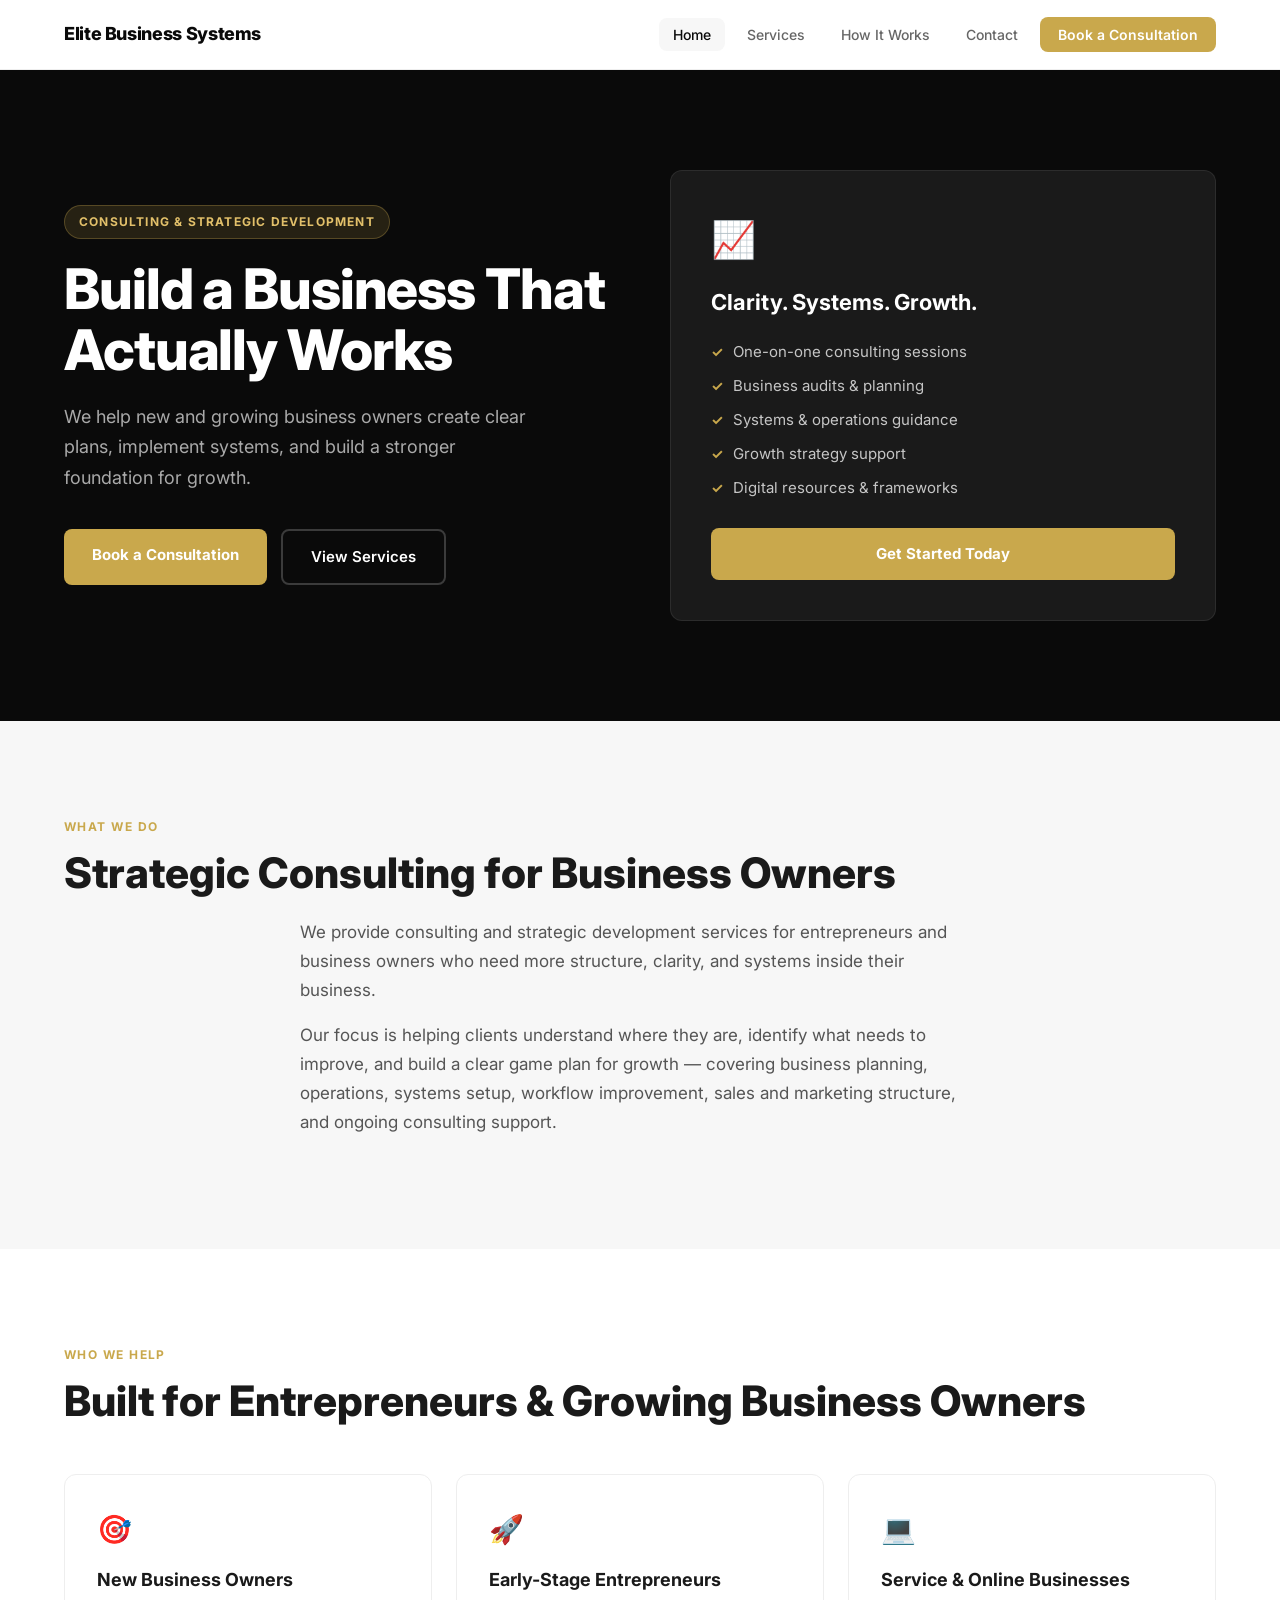
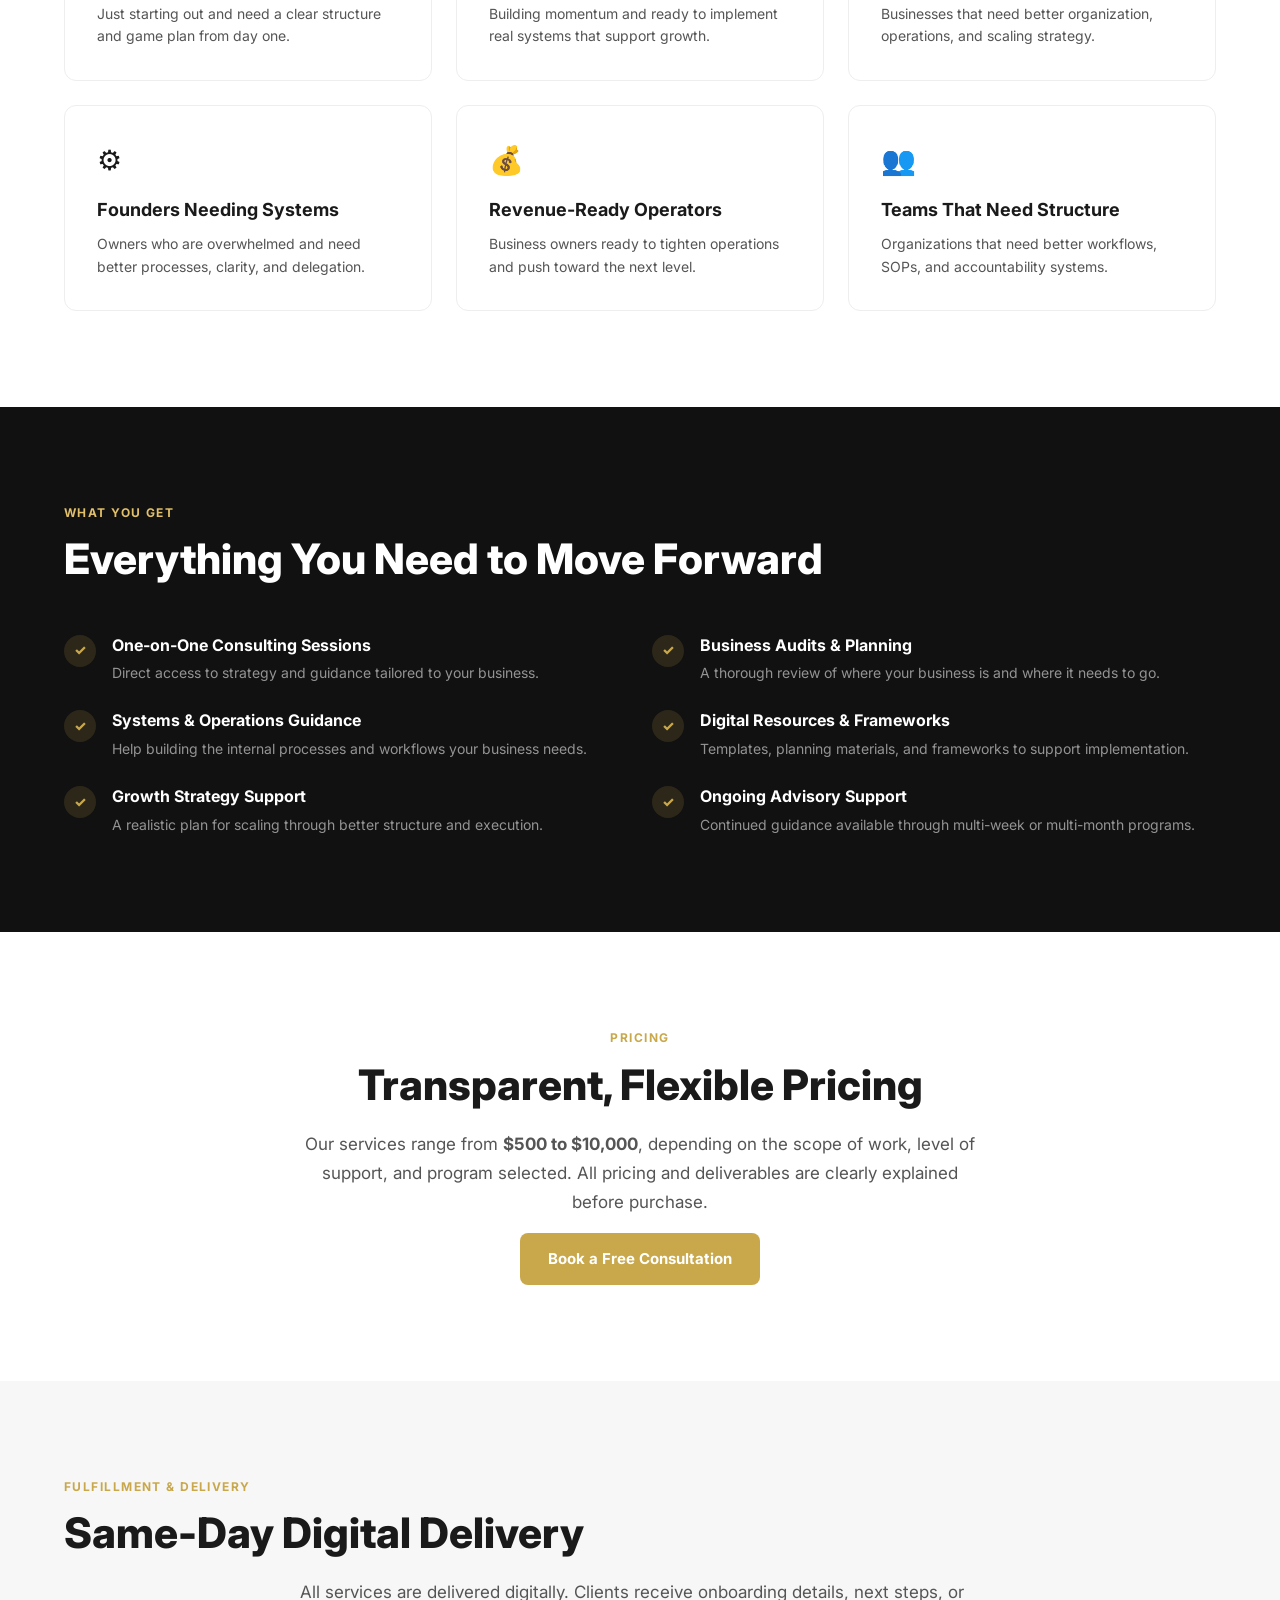
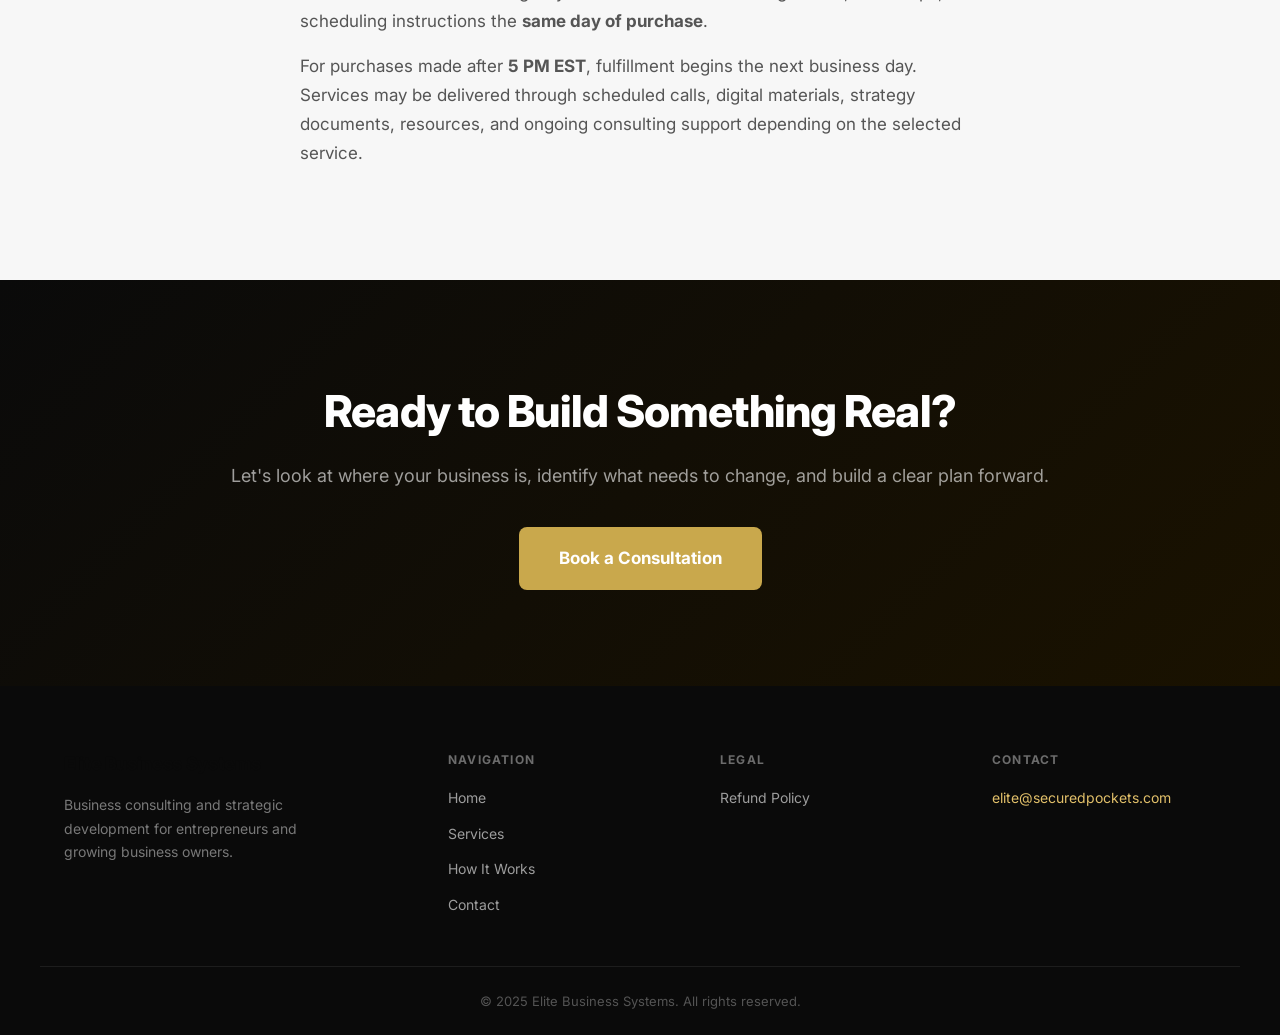
==== index.html @ be723459 "Initial commit: Elite Business Systems website" ====
<!DOCTYPE html>
<html lang="en">
<head>
  <meta charset="UTF-8" />
  <meta name="viewport" content="width=device-width, initial-scale=1.0" />
  <title>Elite Business Systems | Business Consulting & Strategic Development</title>
  <meta name="description" content="Elite Business Systems helps new and growing business owners create clear plans, implement systems, and build a stronger foundation for growth." />
  <link rel="stylesheet" href="css/style.css" />
  <link href="https://fonts.googleapis.com/css2?family=Inter:wght@300;400;500;600;700;800&display=swap" rel="stylesheet" />
</head>
<body>

  <!-- NAV -->
  <nav class="navbar">
    <div class="nav-inner container">
      <a href="index.html" class="logo">Elite Business Systems</a>
      <button class="nav-toggle" aria-label="Toggle menu">&#9776;</button>
      <ul class="nav-links">
        <li><a href="index.html" class="active">Home</a></li>
        <li><a href="services.html">Services</a></li>
        <li><a href="how-it-works.html">How It Works</a></li>
        <li><a href="contact.html">Contact</a></li>
        <li><a href="contact.html" class="btn-nav">Book a Consultation</a></li>
      </ul>
    </div>
  </nav>

  <!-- HERO -->
  <section class="hero">
    <div class="container hero-inner">
      <div class="hero-text">
        <span class="badge">Consulting &amp; Strategic Development</span>
        <h1>Build a Business That Actually Works</h1>
        <p>We help new and growing business owners create clear plans, implement systems, and build a stronger foundation for growth.</p>
        <div class="hero-actions">
          <a href="contact.html" class="btn-primary">Book a Consultation</a>
          <a href="services.html" class="btn-secondary">View Services</a>
        </div>
      </div>
      <div class="hero-card">
        <div class="card-icon">&#128200;</div>
        <h3>Clarity. Systems. Growth.</h3>
        <ul class="check-list">
          <li>One-on-one consulting sessions</li>
          <li>Business audits &amp; planning</li>
          <li>Systems &amp; operations guidance</li>
          <li>Growth strategy support</li>
          <li>Digital resources &amp; frameworks</li>
        </ul>
        <a href="contact.html" class="btn-primary btn-full">Get Started Today</a>
      </div>
    </div>
  </section>

  <!-- WHAT WE DO -->
  <section class="section bg-light">
    <div class="container">
      <div class="section-label">What We Do</div>
      <h2 class="section-title">Strategic Consulting for Business Owners</h2>
      <p class="section-sub">We provide consulting and strategic development services for entrepreneurs and business owners who need more structure, clarity, and systems inside their business.</p>
      <p class="section-sub">Our focus is helping clients understand where they are, identify what needs to improve, and build a clear game plan for growth — covering business planning, operations, systems setup, workflow improvement, sales and marketing structure, and ongoing consulting support.</p>
    </div>
  </section>

  <!-- WHO WE HELP -->
  <section class="section">
    <div class="container">
      <div class="section-label">Who We Help</div>
      <h2 class="section-title">Built for Entrepreneurs &amp; Growing Business Owners</h2>
      <div class="grid-3">
        <div class="card">
          <div class="card-icon-sm">&#127919;</div>
          <h3>New Business Owners</h3>
          <p>Just starting out and need a clear structure and game plan from day one.</p>
        </div>
        <div class="card">
          <div class="card-icon-sm">&#128640;</div>
          <h3>Early-Stage Entrepreneurs</h3>
          <p>Building momentum and ready to implement real systems that support growth.</p>
        </div>
        <div class="card">
          <div class="card-icon-sm">&#128187;</div>
          <h3>Service &amp; Online Businesses</h3>
          <p>Businesses that need better organization, operations, and scaling strategy.</p>
        </div>
        <div class="card">
          <div class="card-icon-sm">&#9881;</div>
          <h3>Founders Needing Systems</h3>
          <p>Owners who are overwhelmed and need better processes, clarity, and delegation.</p>
        </div>
        <div class="card">
          <div class="card-icon-sm">&#128176;</div>
          <h3>Revenue-Ready Operators</h3>
          <p>Business owners ready to tighten operations and push toward the next level.</p>
        </div>
        <div class="card">
          <div class="card-icon-sm">&#128101;</div>
          <h3>Teams That Need Structure</h3>
          <p>Organizations that need better workflows, SOPs, and accountability systems.</p>
        </div>
      </div>
    </div>
  </section>

  <!-- WHAT YOU GET -->
  <section class="section bg-dark">
    <div class="container">
      <div class="section-label light">What You Get</div>
      <h2 class="section-title light">Everything You Need to Move Forward</h2>
      <div class="grid-2">
        <div class="feature-item">
          <span class="feature-icon">&#10003;</span>
          <div>
            <h4>One-on-One Consulting Sessions</h4>
            <p>Direct access to strategy and guidance tailored to your business.</p>
          </div>
        </div>
        <div class="feature-item">
          <span class="feature-icon">&#10003;</span>
          <div>
            <h4>Business Audits &amp; Planning</h4>
            <p>A thorough review of where your business is and where it needs to go.</p>
          </div>
        </div>
        <div class="feature-item">
          <span class="feature-icon">&#10003;</span>
          <div>
            <h4>Systems &amp; Operations Guidance</h4>
            <p>Help building the internal processes and workflows your business needs.</p>
          </div>
        </div>
        <div class="feature-item">
          <span class="feature-icon">&#10003;</span>
          <div>
            <h4>Digital Resources &amp; Frameworks</h4>
            <p>Templates, planning materials, and frameworks to support implementation.</p>
          </div>
        </div>
        <div class="feature-item">
          <span class="feature-icon">&#10003;</span>
          <div>
            <h4>Growth Strategy Support</h4>
            <p>A realistic plan for scaling through better structure and execution.</p>
          </div>
        </div>
        <div class="feature-item">
          <span class="feature-icon">&#10003;</span>
          <div>
            <h4>Ongoing Advisory Support</h4>
            <p>Continued guidance available through multi-week or multi-month programs.</p>
          </div>
        </div>
      </div>
    </div>
  </section>

  <!-- PRICING -->
  <section class="section">
    <div class="container text-center">
      <div class="section-label">Pricing</div>
      <h2 class="section-title">Transparent, Flexible Pricing</h2>
      <p class="section-sub">Our services range from <strong>$500 to $10,000</strong>, depending on the scope of work, level of support, and program selected. All pricing and deliverables are clearly explained before purchase.</p>
      <a href="contact.html" class="btn-primary">Book a Free Consultation</a>
    </div>
  </section>

  <!-- FULFILLMENT -->
  <section class="section bg-light">
    <div class="container">
      <div class="section-label">Fulfillment &amp; Delivery</div>
      <h2 class="section-title">Same-Day Digital Delivery</h2>
      <p class="section-sub">All services are delivered digitally. Clients receive onboarding details, next steps, or scheduling instructions the <strong>same day of purchase</strong>.</p>
      <p class="section-sub">For purchases made after <strong>5 PM EST</strong>, fulfillment begins the next business day. Services may be delivered through scheduled calls, digital materials, strategy documents, resources, and ongoing consulting support depending on the selected service.</p>
    </div>
  </section>

  <!-- CTA -->
  <section class="section cta-section">
    <div class="container text-center">
      <h2 class="cta-title">Ready to Build Something Real?</h2>
      <p>Let's look at where your business is, identify what needs to change, and build a clear plan forward.</p>
      <a href="contact.html" class="btn-primary btn-large">Book a Consultation</a>
    </div>
  </section>

  <!-- FOOTER -->
  <footer class="footer">
    <div class="container footer-inner">
      <div class="footer-brand">
        <span class="logo">Elite Business Systems</span>
        <p>Business consulting and strategic development for entrepreneurs and growing business owners.</p>
      </div>
      <div class="footer-links">
        <h4>Navigation</h4>
        <ul>
          <li><a href="index.html">Home</a></li>
          <li><a href="services.html">Services</a></li>
          <li><a href="how-it-works.html">How It Works</a></li>
          <li><a href="contact.html">Contact</a></li>
        </ul>
      </div>
      <div class="footer-links">
        <h4>Legal</h4>
        <ul>
          <li><a href="refund-policy.html">Refund Policy</a></li>
        </ul>
      </div>
      <div class="footer-contact">
        <h4>Contact</h4>
        <a href="mailto:elite@securedpockets.com">elite@securedpockets.com</a>
      </div>
    </div>
    <div class="footer-bottom">
      <p>&copy; 2025 Elite Business Systems. All rights reserved.</p>
    </div>
  </footer>

  <script src="js/main.js"></script>
</body>
</html>
---- css/style.css ----
/* ===========================
   ELITE BUSINESS SYSTEMS
   Main Stylesheet
   =========================== */

:root {
  --black: #0a0a0a;
  --dark: #111111;
  --dark-card: #1a1a1a;
  --gold: #c9a84c;
  --gold-light: #e2c06a;
  --gold-dark: #a8883a;
  --white: #ffffff;
  --gray-100: #f7f7f7;
  --gray-200: #eeeeee;
  --gray-400: #999999;
  --gray-600: #666666;
  --text: #1a1a1a;
  --text-light: #555555;
  --font: 'Inter', -apple-system, BlinkMacSystemFont, sans-serif;
  --radius: 12px;
  --radius-sm: 8px;
  --shadow: 0 4px 20px rgba(0,0,0,0.08);
  --shadow-md: 0 8px 40px rgba(0,0,0,0.12);
  --transition: 0.2s ease;
}

*, *::before, *::after { box-sizing: border-box; margin: 0; padding: 0; }

html { scroll-behavior: smooth; }

body {
  font-family: var(--font);
  color: var(--text);
  background: var(--white);
  line-height: 1.6;
  -webkit-font-smoothing: antialiased;
}

a { color: inherit; text-decoration: none; }
img { max-width: 100%; display: block; }
ul { list-style: none; }

/* ===========================
   LAYOUT
   =========================== */

.container {
  max-width: 1200px;
  margin: 0 auto;
  padding: 0 24px;
}

.section {
  padding: 96px 0;
}

.bg-light { background: var(--gray-100); }
.bg-dark { background: var(--dark); color: var(--white); }
.text-center { text-align: center; }

/* ===========================
   TYPOGRAPHY
   =========================== */

.section-label {
  font-size: 12px;
  font-weight: 700;
  letter-spacing: 0.12em;
  text-transform: uppercase;
  color: var(--gold);
  margin-bottom: 12px;
  display: block;
}

.section-label.light { color: var(--gold-light); }

.section-title {
  font-size: clamp(28px, 4vw, 42px);
  font-weight: 800;
  line-height: 1.2;
  margin-bottom: 20px;
  color: var(--text);
}

.section-title.light { color: var(--white); }

.section-sub {
  font-size: 17px;
  color: var(--text-light);
  max-width: 680px;
  margin: 0 auto 16px;
  line-height: 1.7;
}

/* ===========================
   NAVBAR
   =========================== */

.navbar {
  position: sticky;
  top: 0;
  z-index: 100;
  background: rgba(255,255,255,0.96);
  backdrop-filter: blur(12px);
  border-bottom: 1px solid var(--gray-200);
  height: 70px;
  display: flex;
  align-items: center;
}

.nav-inner {
  display: flex;
  align-items: center;
  justify-content: space-between;
  width: 100%;
}

.logo {
  font-size: 18px;
  font-weight: 800;
  color: var(--black);
  letter-spacing: -0.02em;
  white-space: nowrap;
}

.logo span { color: var(--gold); }

.nav-links {
  display: flex;
  align-items: center;
  gap: 8px;
}

.nav-links li a {
  font-size: 14px;
  font-weight: 500;
  color: var(--gray-600);
  padding: 8px 14px;
  border-radius: var(--radius-sm);
  transition: color var(--transition), background var(--transition);
}

.nav-links li a:hover,
.nav-links li a.active {
  color: var(--black);
  background: var(--gray-100);
}

.btn-nav {
  background: var(--gold) !important;
  color: var(--white) !important;
  font-weight: 600 !important;
  padding: 9px 18px !important;
  border-radius: var(--radius-sm) !important;
  transition: background var(--transition) !important;
}

.btn-nav:hover { background: var(--gold-dark) !important; }

.nav-toggle {
  display: none;
  background: none;
  border: none;
  font-size: 22px;
  cursor: pointer;
  color: var(--black);
  padding: 4px;
}

/* ===========================
   BUTTONS
   =========================== */

.btn-primary {
  display: inline-block;
  background: var(--gold);
  color: var(--white);
  font-weight: 700;
  font-size: 15px;
  padding: 14px 28px;
  border-radius: var(--radius-sm);
  transition: background var(--transition), transform var(--transition);
  border: none;
  cursor: pointer;
}

.btn-primary:hover {
  background: var(--gold-dark);
  transform: translateY(-1px);
}

.btn-secondary {
  display: inline-block;
  background: transparent;
  color: var(--text);
  font-weight: 600;
  font-size: 15px;
  padding: 14px 28px;
  border-radius: var(--radius-sm);
  border: 2px solid var(--gray-200);
  transition: border-color var(--transition), background var(--transition);
}

.btn-secondary:hover {
  border-color: var(--text);
  background: var(--gray-100);
}

.btn-full { width: 100%; text-align: center; }
.btn-large { padding: 18px 40px; font-size: 17px; }

/* ===========================
   HERO
   =========================== */

.hero {
  background: var(--black);
  padding: 100px 0;
  overflow: hidden;
}

.hero-inner {
  display: grid;
  grid-template-columns: 1fr 1fr;
  gap: 60px;
  align-items: center;
}

.badge {
  display: inline-block;
  background: rgba(201,168,76,0.15);
  color: var(--gold-light);
  font-size: 12px;
  font-weight: 700;
  letter-spacing: 0.1em;
  text-transform: uppercase;
  padding: 6px 14px;
  border-radius: 100px;
  margin-bottom: 20px;
  border: 1px solid rgba(201,168,76,0.3);
}

.hero-text h1 {
  font-size: clamp(32px, 5vw, 56px);
  font-weight: 800;
  color: var(--white);
  line-height: 1.1;
  letter-spacing: -0.02em;
  margin-bottom: 20px;
}

.hero-text p {
  font-size: 18px;
  color: rgba(255,255,255,0.65);
  line-height: 1.7;
  margin-bottom: 36px;
  max-width: 480px;
}

.hero-actions {
  display: flex;
  gap: 14px;
  flex-wrap: wrap;
}

.hero-actions .btn-secondary {
  color: var(--white);
  border-color: rgba(255,255,255,0.2);
}

.hero-actions .btn-secondary:hover {
  border-color: var(--white);
  background: rgba(255,255,255,0.05);
}

.hero-card {
  background: var(--dark-card);
  border: 1px solid rgba(255,255,255,0.08);
  border-radius: var(--radius);
  padding: 40px;
}

.hero-card .card-icon {
  font-size: 36px;
  margin-bottom: 16px;
}

.hero-card h3 {
  font-size: 22px;
  font-weight: 700;
  color: var(--white);
  margin-bottom: 20px;
}

/* ===========================
   CHECK LIST
   =========================== */

.check-list {
  display: flex;
  flex-direction: column;
  gap: 10px;
  margin-bottom: 28px;
}

.check-list li {
  display: flex;
  align-items: center;
  gap: 10px;
  font-size: 15px;
  color: rgba(255,255,255,0.75);
}

.check-list li::before {
  content: '✓';
  color: var(--gold);
  font-weight: 700;
  font-size: 14px;
  flex-shrink: 0;
}

/* Light background check list */
.section:not(.bg-dark) .check-list li {
  color: var(--text-light);
}

/* ===========================
   GRID
   =========================== */

.grid-2 {
  display: grid;
  grid-template-columns: repeat(2, 1fr);
  gap: 24px;
  margin-top: 48px;
}

.grid-3 {
  display: grid;
  grid-template-columns: repeat(3, 1fr);
  gap: 24px;
  margin-top: 48px;
}

/* ===========================
   CARDS
   =========================== */

.card {
  background: var(--white);
  border: 1px solid var(--gray-200);
  border-radius: var(--radius);
  padding: 32px;
  transition: box-shadow var(--transition), transform var(--transition);
}

.card:hover {
  box-shadow: var(--shadow-md);
  transform: translateY(-2px);
}

.card-icon-sm {
  font-size: 28px;
  margin-bottom: 14px;
}

.card h3 {
  font-size: 18px;
  font-weight: 700;
  margin-bottom: 8px;
  color: var(--text);
}

.card p {
  font-size: 14px;
  color: var(--text-light);
  line-height: 1.6;
}

/* ===========================
   FEATURES (dark bg)
   =========================== */

.feature-item {
  display: flex;
  gap: 16px;
  align-items: flex-start;
}

.feature-icon {
  width: 32px;
  height: 32px;
  background: rgba(201,168,76,0.15);
  color: var(--gold);
  border-radius: 50%;
  display: flex;
  align-items: center;
  justify-content: center;
  font-weight: 800;
  font-size: 14px;
  flex-shrink: 0;
  margin-top: 2px;
}

.feature-item h4 {
  font-size: 16px;
  font-weight: 700;
  color: var(--white);
  margin-bottom: 4px;
}

.feature-item p {
  font-size: 14px;
  color: rgba(255,255,255,0.55);
}

/* ===========================
   CTA SECTION
   =========================== */

.cta-section {
  background: linear-gradient(135deg, var(--black) 0%, #1a1200 100%);
  color: var(--white);
}

.cta-title {
  font-size: clamp(28px, 4vw, 44px);
  font-weight: 800;
  color: var(--white);
  margin-bottom: 16px;
  letter-spacing: -0.02em;
}

.cta-section p {
  font-size: 18px;
  color: rgba(255,255,255,0.6);
  margin-bottom: 36px;
}

/* ===========================
   PAGE HEADER
   =========================== */

.page-header {
  background: var(--black);
  padding: 80px 0 72px;
  text-align: center;
}

.page-header h1 {
  font-size: clamp(32px, 5vw, 54px);
  font-weight: 800;
  color: var(--white);
  line-height: 1.15;
  letter-spacing: -0.02em;
  margin-bottom: 16px;
}

.page-header p {
  font-size: 18px;
  color: rgba(255,255,255,0.6);
  max-width: 580px;
  margin: 0 auto;
}

/* ===========================
   SERVICES PAGE
   =========================== */

.services-list {
  display: flex;
  flex-direction: column;
  gap: 80px;
}

.service-block {
  display: grid;
  grid-template-columns: auto 1fr;
  gap: 48px;
  align-items: start;
}

.service-block.reverse {
  grid-template-columns: 1fr auto;
}

.service-block.reverse .service-icon {
  order: 2;
}

.service-icon {
  font-size: 56px;
  line-height: 1;
  background: var(--gray-100);
  width: 100px;
  height: 100px;
  display: flex;
  align-items: center;
  justify-content: center;
  border-radius: var(--radius);
  flex-shrink: 0;
}

.service-content h2 {
  font-size: 26px;
  font-weight: 800;
  color: var(--text);
  margin-bottom: 14px;
}

.service-content p {
  font-size: 16px;
  color: var(--text-light);
  line-height: 1.75;
  margin-bottom: 20px;
}

.service-content .check-list li {
  color: var(--text-light);
}

.service-content .check-list li::before {
  color: var(--gold);
}

/* ===========================
   HOW IT WORKS PAGE
   =========================== */

.steps-list {
  display: flex;
  flex-direction: column;
  gap: 0;
  position: relative;
  max-width: 800px;
  margin: 0 auto;
}

.step {
  display: grid;
  grid-template-columns: 80px 1fr;
  gap: 32px;
  padding: 48px 0;
  border-bottom: 1px solid var(--gray-200);
  align-items: start;
}

.step:last-child { border-bottom: none; }

.step-number {
  font-size: 48px;
  font-weight: 900;
  color: var(--gold);
  line-height: 1;
  letter-spacing: -0.03em;
  opacity: 0.7;
}

.step-content h2 {
  font-size: 22px;
  font-weight: 800;
  color: var(--text);
  margin-bottom: 10px;
}

.step-content p {
  font-size: 16px;
  color: var(--text-light);
  line-height: 1.75;
  margin-bottom: 16px;
}

.info-block {
  background: var(--white);
  border: 1px solid var(--gray-200);
  border-radius: var(--radius);
  padding: 28px;
}

.info-block h4 {
  font-size: 16px;
  font-weight: 700;
  color: var(--text);
  margin-bottom: 8px;
}

.info-block p {
  font-size: 14px;
  color: var(--text-light);
  line-height: 1.65;
}

.info-block a {
  color: var(--gold-dark);
  font-weight: 500;
}

/* ===========================
   REFUND POLICY PAGE
   =========================== */

.policy-container {
  max-width: 780px;
  margin: 0 auto;
}

.policy-block {
  margin-bottom: 48px;
  padding-bottom: 48px;
  border-bottom: 1px solid var(--gray-200);
}

.policy-block:last-child {
  border-bottom: none;
}

.policy-block h2 {
  font-size: 24px;
  font-weight: 800;
  color: var(--text);
  margin-bottom: 16px;
}

.policy-block h3 {
  font-size: 18px;
  font-weight: 700;
  color: var(--text);
  margin: 24px 0 10px;
}

.policy-block p {
  font-size: 16px;
  color: var(--text-light);
  line-height: 1.75;
  margin-bottom: 14px;
}

.policy-block ul {
  list-style: disc;
  padding-left: 24px;
  margin-bottom: 14px;
}

.policy-block ul li {
  font-size: 15px;
  color: var(--text-light);
  line-height: 1.7;
  margin-bottom: 6px;
}

.policy-block a {
  color: var(--gold-dark);
  font-weight: 500;
  text-decoration: underline;
}

/* ===========================
   CONTACT PAGE
   =========================== */

.contact-layout {
  display: grid;
  grid-template-columns: 1fr 380px;
  gap: 60px;
  align-items: start;
}

.contact-form-wrap h2 {
  font-size: 28px;
  font-weight: 800;
  color: var(--text);
  margin-bottom: 8px;
}

.contact-form-wrap > p {
  font-size: 16px;
  color: var(--text-light);
  margin-bottom: 36px;
}

.contact-form {
  display: flex;
  flex-direction: column;
  gap: 20px;
}

.form-group {
  display: flex;
  flex-direction: column;
  gap: 6px;
}

.form-group label {
  font-size: 13px;
  font-weight: 600;
  color: var(--text);
  letter-spacing: 0.02em;
}

.form-group input,
.form-group select,
.form-group textarea {
  font-family: var(--font);
  font-size: 15px;
  color: var(--text);
  background: var(--white);
  border: 1.5px solid var(--gray-200);
  border-radius: var(--radius-sm);
  padding: 12px 16px;
  outline: none;
  transition: border-color var(--transition);
  width: 100%;
  appearance: none;
}

.form-group input:focus,
.form-group select:focus,
.form-group textarea:focus {
  border-color: var(--gold);
}

.form-group textarea { resize: vertical; min-height: 120px; }

.form-note {
  font-size: 12px;
  color: var(--gray-400);
  text-align: center;
}

.contact-info {
  display: flex;
  flex-direction: column;
  gap: 20px;
}

.contact-card {
  background: var(--gray-100);
  border-radius: var(--radius);
  padding: 28px;
}

.contact-card h3 {
  font-size: 16px;
  font-weight: 700;
  color: var(--text);
  margin-bottom: 10px;
}

.contact-card p {
  font-size: 14px;
  color: var(--text-light);
  margin-bottom: 10px;
  line-height: 1.6;
}

.contact-email {
  font-size: 15px;
  font-weight: 600;
  color: var(--gold-dark);
  word-break: break-all;
}

.contact-note {
  font-size: 12px;
  color: var(--gray-400);
  margin-top: 4px !important;
}

.hours-list {
  display: flex;
  flex-direction: column;
  gap: 8px;
}

.hours-list li {
  display: flex;
  justify-content: space-between;
  font-size: 14px;
  color: var(--text-light);
}

.contact-card a {
  color: var(--gold-dark);
  font-weight: 500;
}

/* ===========================
   FOOTER
   =========================== */

.footer {
  background: var(--black);
  color: var(--white);
  padding-top: 64px;
}

.footer-inner {
  display: grid;
  grid-template-columns: 1.5fr 1fr 1fr 1fr;
  gap: 48px;
  padding-bottom: 48px;
  border-bottom: 1px solid rgba(255,255,255,0.08);
}

.footer-brand .logo {
  font-size: 18px;
  font-weight: 800;
  display: block;
  margin-bottom: 14px;
}

.footer-brand p {
  font-size: 14px;
  color: rgba(255,255,255,0.45);
  line-height: 1.7;
  max-width: 260px;
}

.footer-links h4,
.footer-contact h4 {
  font-size: 12px;
  font-weight: 700;
  letter-spacing: 0.1em;
  text-transform: uppercase;
  color: rgba(255,255,255,0.4);
  margin-bottom: 16px;
}

.footer-links ul {
  display: flex;
  flex-direction: column;
  gap: 10px;
}

.footer-links a {
  font-size: 14px;
  color: rgba(255,255,255,0.6);
  transition: color var(--transition);
}

.footer-links a:hover { color: var(--white); }

.footer-contact a {
  font-size: 14px;
  color: var(--gold-light);
  transition: color var(--transition);
  word-break: break-all;
}

.footer-contact a:hover { color: var(--white); }

.footer-bottom {
  padding: 24px 0;
  text-align: center;
}

.footer-bottom p {
  font-size: 13px;
  color: rgba(255,255,255,0.3);
}

/* ===========================
   RESPONSIVE
   =========================== */

@media (max-width: 1024px) {
  .hero-inner { grid-template-columns: 1fr; gap: 48px; }
  .hero-card { max-width: 500px; }
  .footer-inner { grid-template-columns: 1fr 1fr; gap: 32px; }
  .contact-layout { grid-template-columns: 1fr; }
  .contact-info { grid-template-columns: repeat(3, 1fr); display: grid; }
}

@media (max-width: 768px) {
  .section { padding: 64px 0; }

  .nav-toggle { display: block; }

  .nav-links {
    display: none;
    position: absolute;
    top: 70px;
    left: 0;
    right: 0;
    background: var(--white);
    flex-direction: column;
    padding: 16px 24px 24px;
    border-bottom: 1px solid var(--gray-200);
    gap: 4px;
    box-shadow: 0 8px 30px rgba(0,0,0,0.08);
  }

  .nav-links.open { display: flex; }
  .nav-links li a { display: block; width: 100%; }

  .grid-2 { grid-template-columns: 1fr; }
  .grid-3 { grid-template-columns: 1fr; }

  .service-block,
  .service-block.reverse {
    grid-template-columns: 1fr;
  }

  .service-block.reverse .service-icon { order: 0; }

  .service-icon { width: 72px; height: 72px; font-size: 36px; }

  .footer-inner { grid-template-columns: 1fr 1fr; }
  .footer-brand { grid-column: 1 / -1; }

  .contact-info { display: flex; flex-direction: column; }

  .step { grid-template-columns: 60px 1fr; gap: 20px; }
  .step-number { font-size: 36px; }
}

@media (max-width: 480px) {
  .hero { padding: 64px 0; }
  .hero-actions { flex-direction: column; }
  .hero-actions a { text-align: center; }
  .footer-inner { grid-template-columns: 1fr; }
}
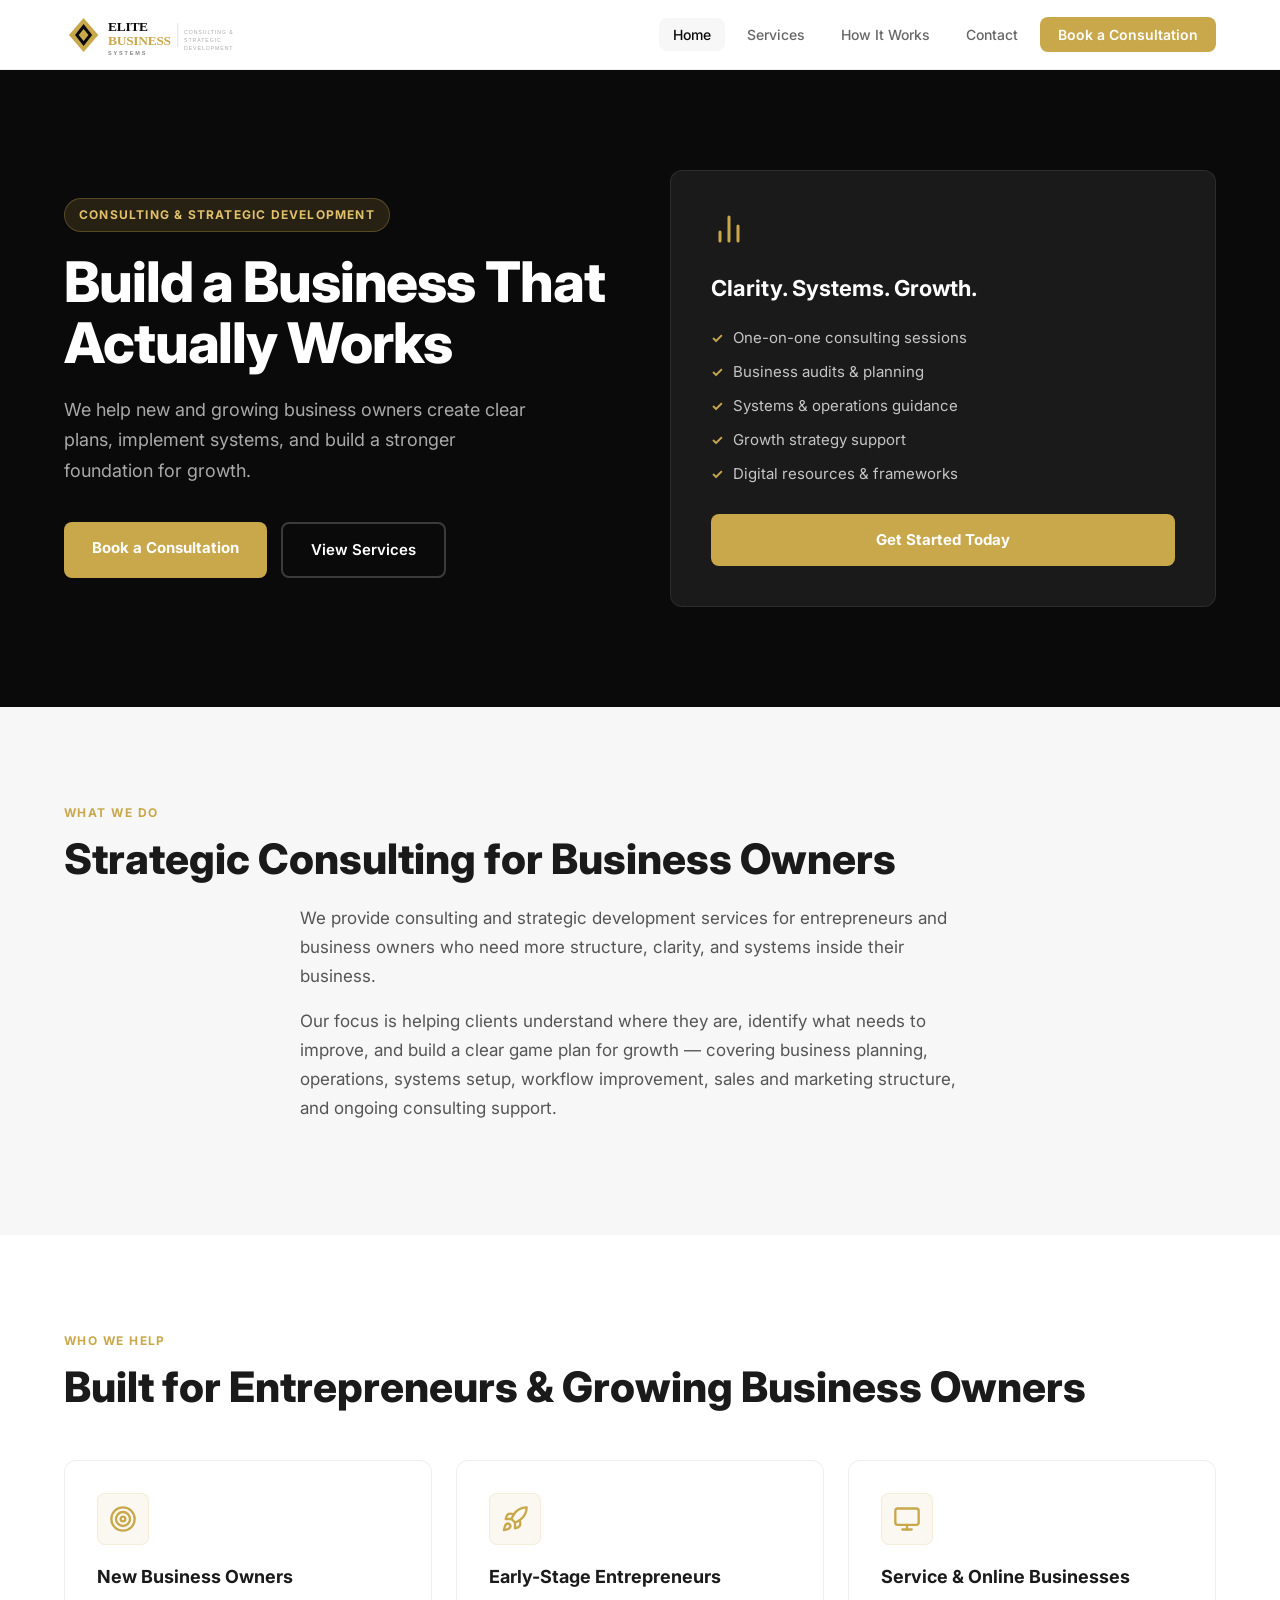
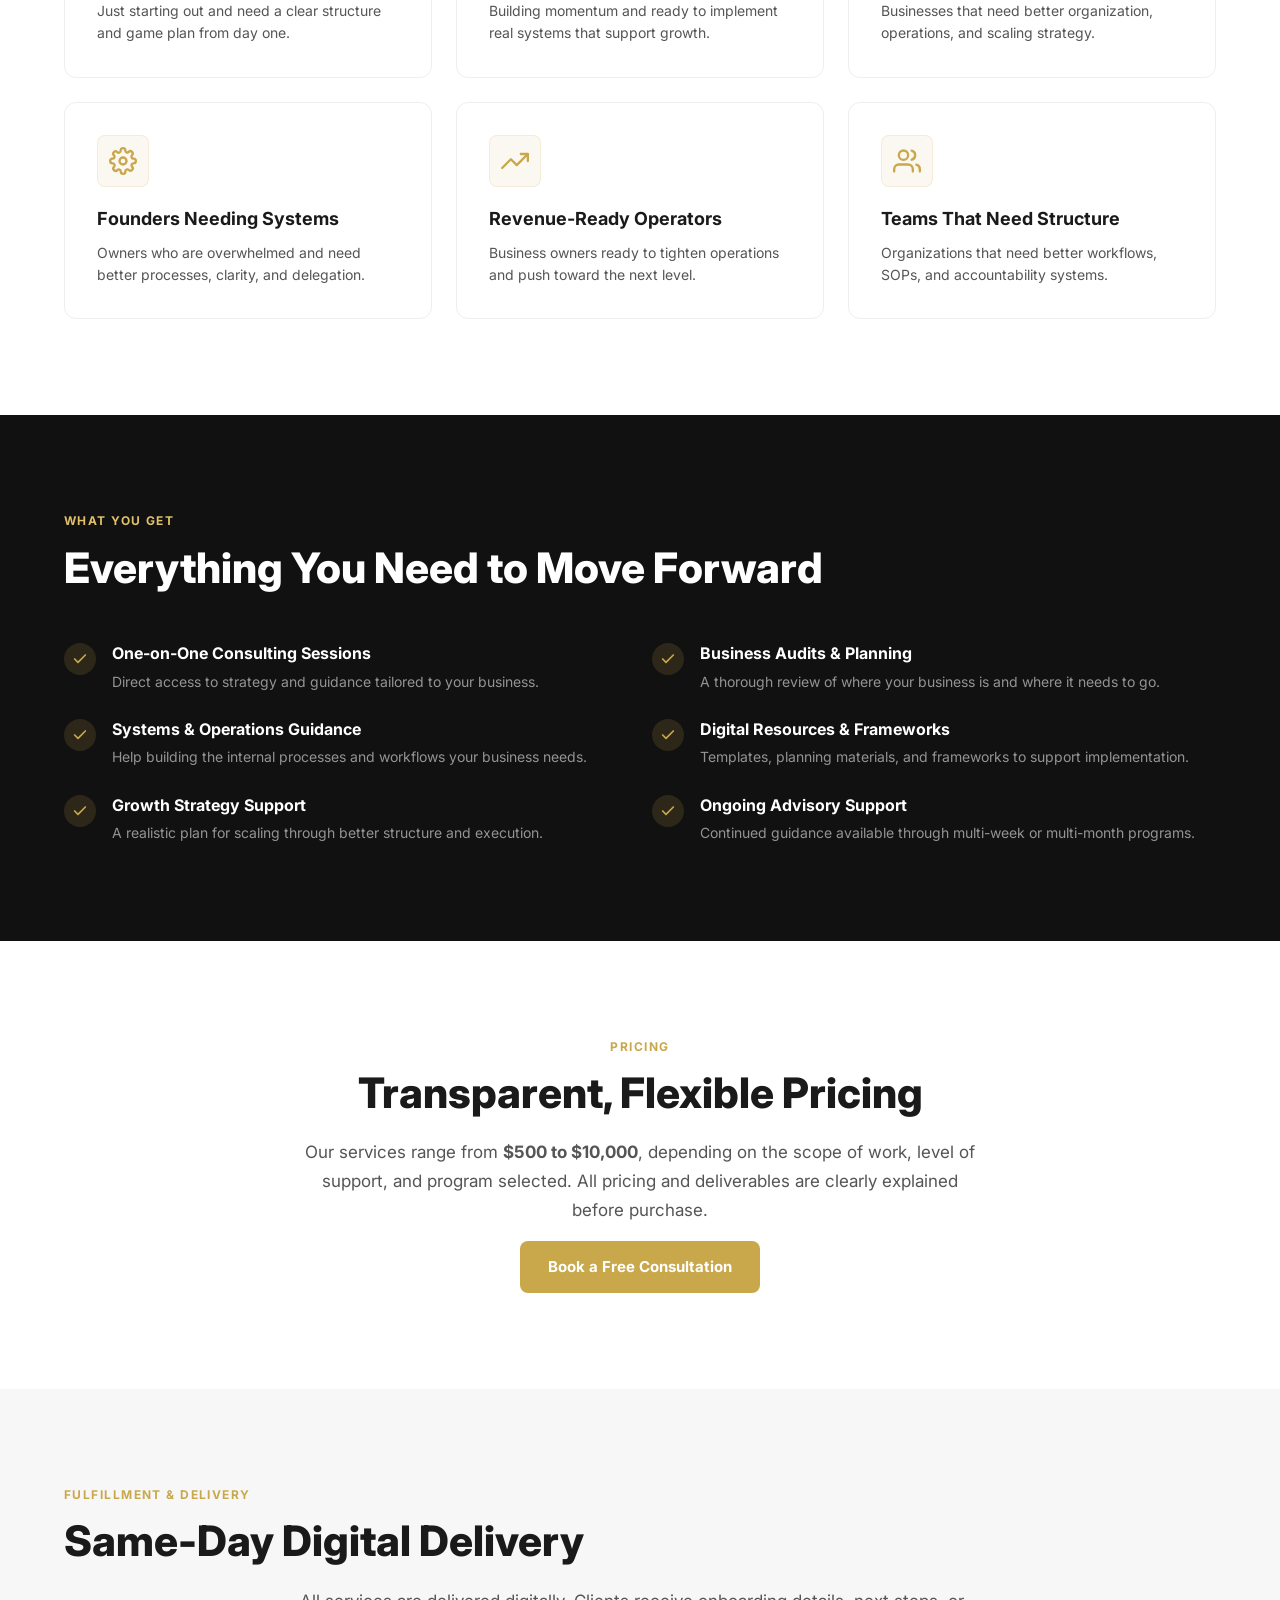
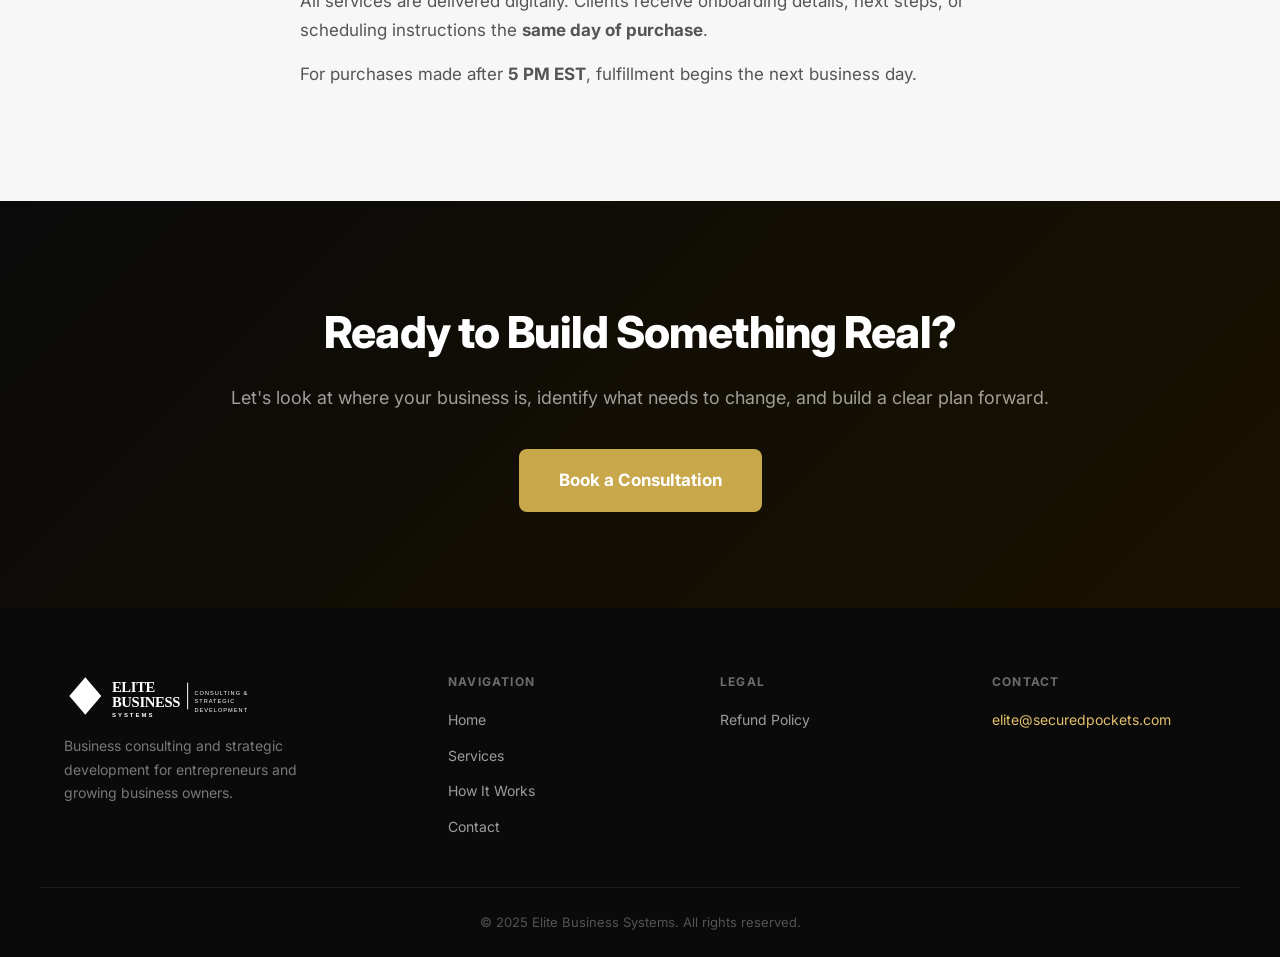
==== commit 818b8250: "Add logo + replace emojis with SVG icons across all pages" ====
--- a/index.html
+++ b/index.html
@@ -13,8 +13,12 @@
   <!-- NAV -->
   <nav class="navbar">
     <div class="nav-inner container">
-      <a href="index.html" class="logo">Elite Business Systems</a>
-      <button class="nav-toggle" aria-label="Toggle menu">&#9776;</button>
+      <a href="index.html" class="logo">
+        <img src="images/logo.svg" alt="Elite Business Systems" class="logo-img" />
+      </a>
+      <button class="nav-toggle" aria-label="Toggle menu">
+        <svg xmlns="http://www.w3.org/2000/svg" width="24" height="24" fill="none" stroke="currentColor" stroke-width="2" stroke-linecap="round" stroke-linejoin="round" viewBox="0 0 24 24"><line x1="3" y1="6" x2="21" y2="6"/><line x1="3" y1="12" x2="21" y2="12"/><line x1="3" y1="18" x2="21" y2="18"/></svg>
+      </button>
       <ul class="nav-links">
         <li><a href="index.html" class="active">Home</a></li>
         <li><a href="services.html">Services</a></li>
@@ -38,7 +42,10 @@
         </div>
       </div>
       <div class="hero-card">
-        <div class="card-icon">&#128200;</div>
+        <div class="card-icon-wrap">
+          <!-- Bar chart icon -->
+          <svg xmlns="http://www.w3.org/2000/svg" width="36" height="36" fill="none" stroke="#c9a84c" stroke-width="2" stroke-linecap="round" stroke-linejoin="round" viewBox="0 0 24 24"><line x1="18" y1="20" x2="18" y2="10"/><line x1="12" y1="20" x2="12" y2="4"/><line x1="6" y1="20" x2="6" y2="14"/></svg>
+        </div>
         <h3>Clarity. Systems. Growth.</h3>
         <ul class="check-list">
           <li>One-on-one consulting sessions</li>
@@ -68,36 +75,61 @@
       <div class="section-label">Who We Help</div>
       <h2 class="section-title">Built for Entrepreneurs &amp; Growing Business Owners</h2>
       <div class="grid-3">
-        <div class="card">
-          <div class="card-icon-sm">&#127919;</div>
+
+        <div class="card">
+          <div class="card-svg-icon">
+            <!-- Target / goal icon -->
+            <svg xmlns="http://www.w3.org/2000/svg" width="28" height="28" fill="none" stroke="#c9a84c" stroke-width="2" stroke-linecap="round" stroke-linejoin="round" viewBox="0 0 24 24"><circle cx="12" cy="12" r="10"/><circle cx="12" cy="12" r="6"/><circle cx="12" cy="12" r="2"/></svg>
+          </div>
           <h3>New Business Owners</h3>
           <p>Just starting out and need a clear structure and game plan from day one.</p>
         </div>
-        <div class="card">
-          <div class="card-icon-sm">&#128640;</div>
+
+        <div class="card">
+          <div class="card-svg-icon">
+            <!-- Rocket icon -->
+            <svg xmlns="http://www.w3.org/2000/svg" width="28" height="28" fill="none" stroke="#c9a84c" stroke-width="2" stroke-linecap="round" stroke-linejoin="round" viewBox="0 0 24 24"><path d="M4.5 16.5c-1.5 1.26-2 5-2 5s3.74-.5 5-2c.71-.84.7-2.13-.09-2.91a2.18 2.18 0 0 0-2.91-.09z"/><path d="m12 15-3-3a22 22 0 0 1 2-3.95A12.88 12.88 0 0 1 22 2c0 2.72-.78 7.5-6 11a22.35 22.35 0 0 1-4 2z"/><path d="M9 12H4s.55-3.03 2-4c1.62-1.08 5 0 5 0"/><path d="M12 15v5s3.03-.55 4-2c1.08-1.62 0-5 0-5"/></svg>
+          </div>
           <h3>Early-Stage Entrepreneurs</h3>
           <p>Building momentum and ready to implement real systems that support growth.</p>
         </div>
-        <div class="card">
-          <div class="card-icon-sm">&#128187;</div>
+
+        <div class="card">
+          <div class="card-svg-icon">
+            <!-- Monitor icon -->
+            <svg xmlns="http://www.w3.org/2000/svg" width="28" height="28" fill="none" stroke="#c9a84c" stroke-width="2" stroke-linecap="round" stroke-linejoin="round" viewBox="0 0 24 24"><rect x="2" y="3" width="20" height="14" rx="2"/><line x1="8" y1="21" x2="16" y2="21"/><line x1="12" y1="17" x2="12" y2="21"/></svg>
+          </div>
           <h3>Service &amp; Online Businesses</h3>
           <p>Businesses that need better organization, operations, and scaling strategy.</p>
         </div>
-        <div class="card">
-          <div class="card-icon-sm">&#9881;</div>
+
+        <div class="card">
+          <div class="card-svg-icon">
+            <!-- Settings / gear icon -->
+            <svg xmlns="http://www.w3.org/2000/svg" width="28" height="28" fill="none" stroke="#c9a84c" stroke-width="2" stroke-linecap="round" stroke-linejoin="round" viewBox="0 0 24 24"><circle cx="12" cy="12" r="3"/><path d="M19.4 15a1.65 1.65 0 0 0 .33 1.82l.06.06a2 2 0 0 1-2.83 2.83l-.06-.06a1.65 1.65 0 0 0-1.82-.33 1.65 1.65 0 0 0-1 1.51V21a2 2 0 0 1-4 0v-.09A1.65 1.65 0 0 0 9 19.4a1.65 1.65 0 0 0-1.82.33l-.06.06a2 2 0 0 1-2.83-2.83l.06-.06A1.65 1.65 0 0 0 4.68 15a1.65 1.65 0 0 0-1.51-1H3a2 2 0 0 1 0-4h.09A1.65 1.65 0 0 0 4.6 9a1.65 1.65 0 0 0-.33-1.82l-.06-.06a2 2 0 0 1 2.83-2.83l.06.06A1.65 1.65 0 0 0 9 4.68a1.65 1.65 0 0 0 1-1.51V3a2 2 0 0 1 4 0v.09a1.65 1.65 0 0 0 1 1.51 1.65 1.65 0 0 0 1.82-.33l.06-.06a2 2 0 0 1 2.83 2.83l-.06.06A1.65 1.65 0 0 0 19.4 9a1.65 1.65 0 0 0 1.51 1H21a2 2 0 0 1 0 4h-.09a1.65 1.65 0 0 0-1.51 1z"/></svg>
+          </div>
           <h3>Founders Needing Systems</h3>
           <p>Owners who are overwhelmed and need better processes, clarity, and delegation.</p>
         </div>
-        <div class="card">
-          <div class="card-icon-sm">&#128176;</div>
+
+        <div class="card">
+          <div class="card-svg-icon">
+            <!-- Dollar / trending up icon -->
+            <svg xmlns="http://www.w3.org/2000/svg" width="28" height="28" fill="none" stroke="#c9a84c" stroke-width="2" stroke-linecap="round" stroke-linejoin="round" viewBox="0 0 24 24"><polyline points="23 6 13.5 15.5 8.5 10.5 1 18"/><polyline points="17 6 23 6 23 12"/></svg>
+          </div>
           <h3>Revenue-Ready Operators</h3>
           <p>Business owners ready to tighten operations and push toward the next level.</p>
         </div>
-        <div class="card">
-          <div class="card-icon-sm">&#128101;</div>
+
+        <div class="card">
+          <div class="card-svg-icon">
+            <!-- Users / team icon -->
+            <svg xmlns="http://www.w3.org/2000/svg" width="28" height="28" fill="none" stroke="#c9a84c" stroke-width="2" stroke-linecap="round" stroke-linejoin="round" viewBox="0 0 24 24"><path d="M17 21v-2a4 4 0 0 0-4-4H5a4 4 0 0 0-4 4v2"/><circle cx="9" cy="7" r="4"/><path d="M23 21v-2a4 4 0 0 0-3-3.87"/><path d="M16 3.13a4 4 0 0 1 0 7.75"/></svg>
+          </div>
           <h3>Teams That Need Structure</h3>
           <p>Organizations that need better workflows, SOPs, and accountability systems.</p>
         </div>
+
       </div>
     </div>
   </section>
@@ -108,48 +140,67 @@
       <div class="section-label light">What You Get</div>
       <h2 class="section-title light">Everything You Need to Move Forward</h2>
       <div class="grid-2">
-        <div class="feature-item">
-          <span class="feature-icon">&#10003;</span>
+
+        <div class="feature-item">
+          <span class="feature-icon">
+            <svg xmlns="http://www.w3.org/2000/svg" width="16" height="16" fill="none" stroke="#c9a84c" stroke-width="2.5" stroke-linecap="round" stroke-linejoin="round" viewBox="0 0 24 24"><polyline points="20 6 9 17 4 12"/></svg>
+          </span>
           <div>
             <h4>One-on-One Consulting Sessions</h4>
             <p>Direct access to strategy and guidance tailored to your business.</p>
           </div>
         </div>
-        <div class="feature-item">
-          <span class="feature-icon">&#10003;</span>
+
+        <div class="feature-item">
+          <span class="feature-icon">
+            <svg xmlns="http://www.w3.org/2000/svg" width="16" height="16" fill="none" stroke="#c9a84c" stroke-width="2.5" stroke-linecap="round" stroke-linejoin="round" viewBox="0 0 24 24"><polyline points="20 6 9 17 4 12"/></svg>
+          </span>
           <div>
             <h4>Business Audits &amp; Planning</h4>
             <p>A thorough review of where your business is and where it needs to go.</p>
           </div>
         </div>
-        <div class="feature-item">
-          <span class="feature-icon">&#10003;</span>
+
+        <div class="feature-item">
+          <span class="feature-icon">
+            <svg xmlns="http://www.w3.org/2000/svg" width="16" height="16" fill="none" stroke="#c9a84c" stroke-width="2.5" stroke-linecap="round" stroke-linejoin="round" viewBox="0 0 24 24"><polyline points="20 6 9 17 4 12"/></svg>
+          </span>
           <div>
             <h4>Systems &amp; Operations Guidance</h4>
             <p>Help building the internal processes and workflows your business needs.</p>
           </div>
         </div>
-        <div class="feature-item">
-          <span class="feature-icon">&#10003;</span>
+
+        <div class="feature-item">
+          <span class="feature-icon">
+            <svg xmlns="http://www.w3.org/2000/svg" width="16" height="16" fill="none" stroke="#c9a84c" stroke-width="2.5" stroke-linecap="round" stroke-linejoin="round" viewBox="0 0 24 24"><polyline points="20 6 9 17 4 12"/></svg>
+          </span>
           <div>
             <h4>Digital Resources &amp; Frameworks</h4>
             <p>Templates, planning materials, and frameworks to support implementation.</p>
           </div>
         </div>
-        <div class="feature-item">
-          <span class="feature-icon">&#10003;</span>
+
+        <div class="feature-item">
+          <span class="feature-icon">
+            <svg xmlns="http://www.w3.org/2000/svg" width="16" height="16" fill="none" stroke="#c9a84c" stroke-width="2.5" stroke-linecap="round" stroke-linejoin="round" viewBox="0 0 24 24"><polyline points="20 6 9 17 4 12"/></svg>
+          </span>
           <div>
             <h4>Growth Strategy Support</h4>
             <p>A realistic plan for scaling through better structure and execution.</p>
           </div>
         </div>
-        <div class="feature-item">
-          <span class="feature-icon">&#10003;</span>
+
+        <div class="feature-item">
+          <span class="feature-icon">
+            <svg xmlns="http://www.w3.org/2000/svg" width="16" height="16" fill="none" stroke="#c9a84c" stroke-width="2.5" stroke-linecap="round" stroke-linejoin="round" viewBox="0 0 24 24"><polyline points="20 6 9 17 4 12"/></svg>
+          </span>
           <div>
             <h4>Ongoing Advisory Support</h4>
             <p>Continued guidance available through multi-week or multi-month programs.</p>
           </div>
         </div>
+
       </div>
     </div>
   </section>
@@ -170,7 +221,7 @@
       <div class="section-label">Fulfillment &amp; Delivery</div>
       <h2 class="section-title">Same-Day Digital Delivery</h2>
       <p class="section-sub">All services are delivered digitally. Clients receive onboarding details, next steps, or scheduling instructions the <strong>same day of purchase</strong>.</p>
-      <p class="section-sub">For purchases made after <strong>5 PM EST</strong>, fulfillment begins the next business day. Services may be delivered through scheduled calls, digital materials, strategy documents, resources, and ongoing consulting support depending on the selected service.</p>
+      <p class="section-sub">For purchases made after <strong>5 PM EST</strong>, fulfillment begins the next business day.</p>
     </div>
   </section>
 
@@ -187,7 +238,7 @@
   <footer class="footer">
     <div class="container footer-inner">
       <div class="footer-brand">
-        <span class="logo">Elite Business Systems</span>
+        <a href="index.html"><img src="images/logo.svg" alt="Elite Business Systems" class="footer-logo-img" /></a>
         <p>Business consulting and strategic development for entrepreneurs and growing business owners.</p>
       </div>
       <div class="footer-links">
--- a/css/style.css
+++ b/css/style.css
@@ -211,6 +211,25 @@
 .btn-large { padding: 18px 40px; font-size: 17px; }
 
 /* ===========================
+   LOGO IMAGE
+   =========================== */
+
+.logo-img {
+  height: 44px;
+  width: auto;
+  display: block;
+}
+
+.footer-logo-img {
+  height: 48px;
+  width: auto;
+  display: block;
+  margin-bottom: 14px;
+  /* SVG is dark on white; invert for dark footer */
+  filter: brightness(0) invert(1);
+}
+
+/* ===========================
    HERO
    =========================== */
 
@@ -294,7 +313,44 @@
 }
 
 /* ===========================
-   CHECK LIST
+   CARD SVG ICONS
+   =========================== */
+
+.card-svg-icon {
+  width: 52px;
+  height: 52px;
+  background: rgba(201,168,76,0.08);
+  border-radius: var(--radius-sm);
+  display: flex;
+  align-items: center;
+  justify-content: center;
+  margin-bottom: 18px;
+  border: 1px solid rgba(201,168,76,0.15);
+}
+
+.card-icon-wrap {
+  margin-bottom: 16px;
+}
+
+/* Service page icons */
+.service-icon-wrap {
+  width: 100px;
+  height: 100px;
+  background: var(--gray-100);
+  border-radius: var(--radius);
+  display: flex;
+  align-items: center;
+  justify-content: center;
+  flex-shrink: 0;
+  border: 1px solid var(--gray-200);
+}
+
+/* How It Works info icons */
+.info-icon {
+  margin-bottom: 12px;
+}
+
+/* CHECK LIST
    =========================== */
 
 .check-list {
@@ -321,7 +377,8 @@
 }
 
 /* Light background check list */
-.section:not(.bg-dark) .check-list li {
+.section:not(.bg-dark) .check-list li,
+.check-list.dark li {
   color: var(--text-light);
 }
 
@@ -485,21 +542,8 @@
   grid-template-columns: 1fr auto;
 }
 
-.service-block.reverse .service-icon {
+.service-block.reverse .service-icon-wrap {
   order: 2;
-}
-
-.service-icon {
-  font-size: 56px;
-  line-height: 1;
-  background: var(--gray-100);
-  width: 100px;
-  height: 100px;
-  display: flex;
-  align-items: center;
-  justify-content: center;
-  border-radius: var(--radius);
-  flex-shrink: 0;
 }
 
 .service-content h2 {
@@ -902,9 +946,10 @@
     grid-template-columns: 1fr;
   }
 
-  .service-block.reverse .service-icon { order: 0; }
-
-  .service-icon { width: 72px; height: 72px; font-size: 36px; }
+  .service-block.reverse .service-icon-wrap { order: 0; }
+
+  .service-icon-wrap { width: 72px; height: 72px; }
+  .service-icon-wrap svg { width: 30px; height: 30px; }
 
   .footer-inner { grid-template-columns: 1fr 1fr; }
   .footer-brand { grid-column: 1 / -1; }
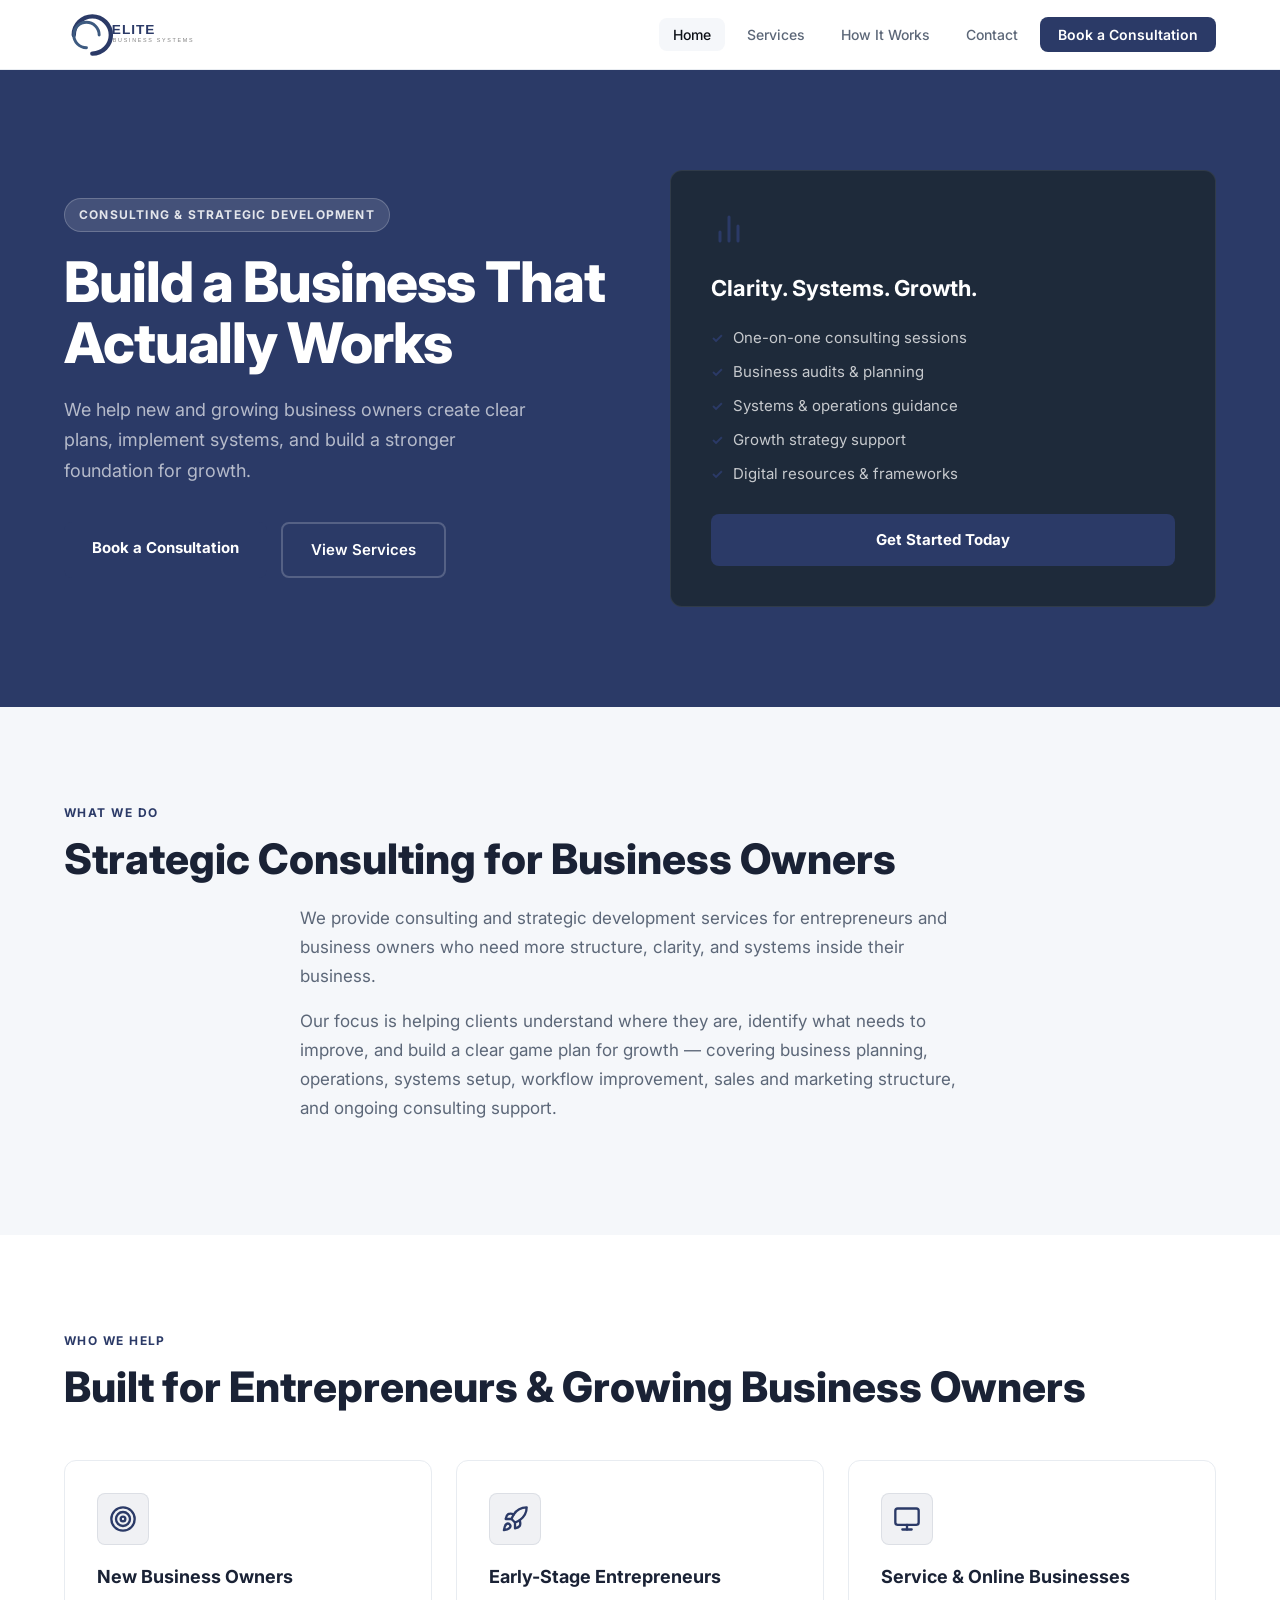
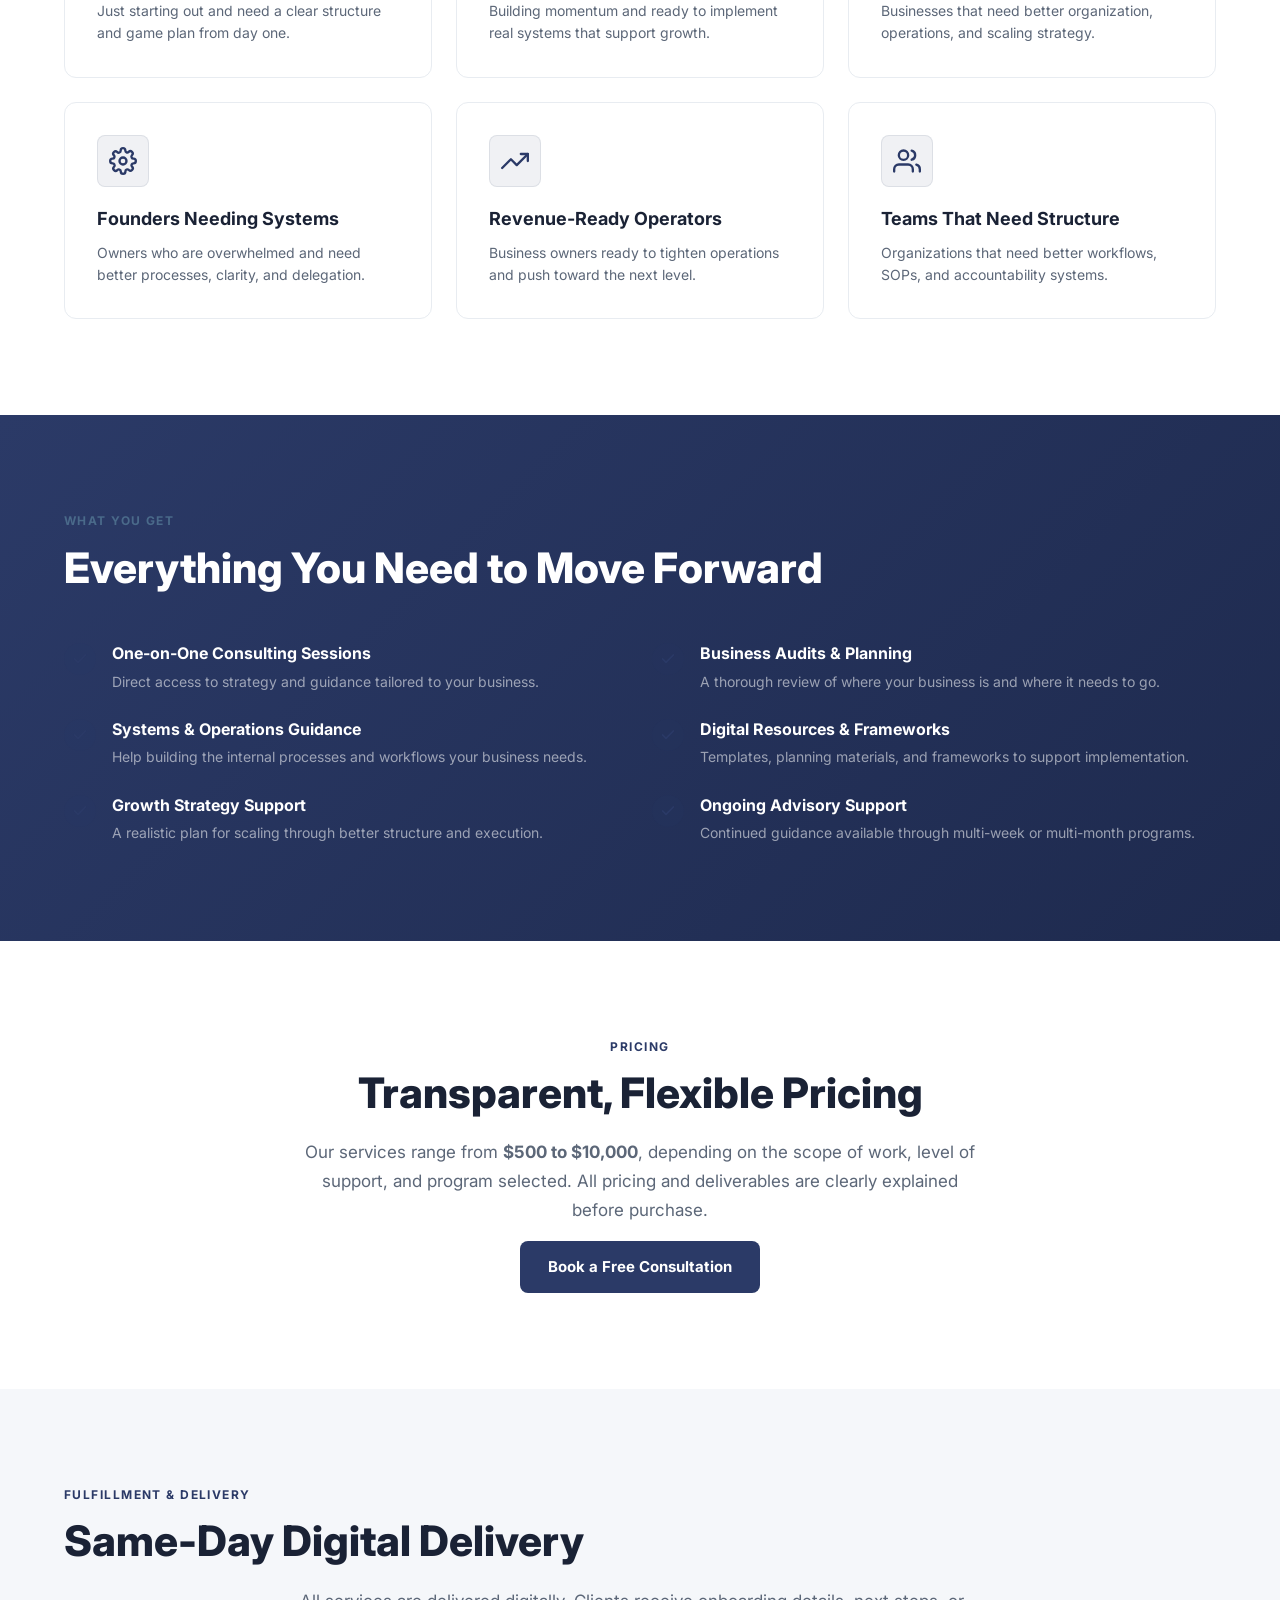
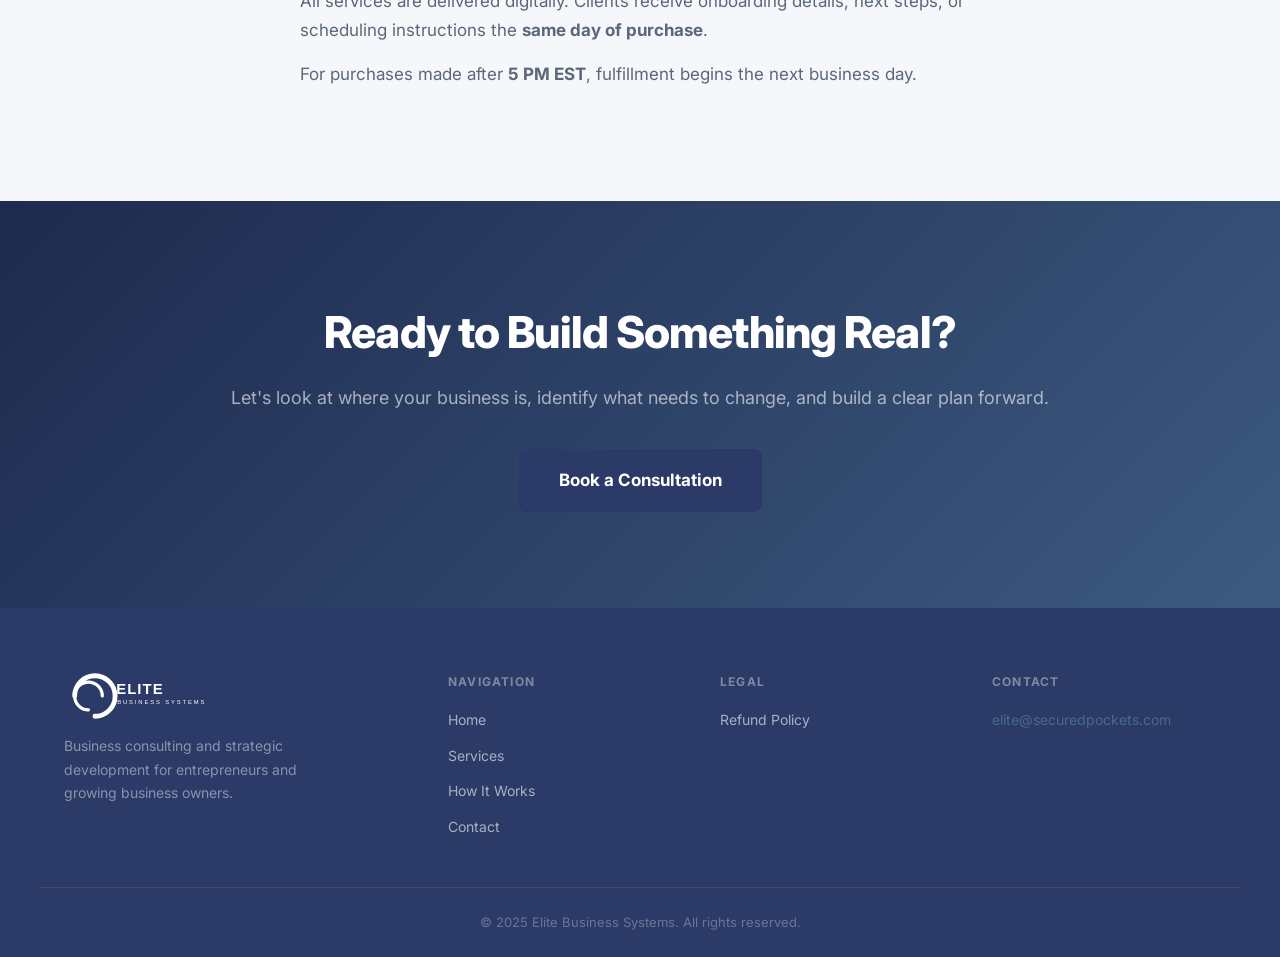
==== commit 8285a470: "Rebrand to navy/steel blue color scheme with updated logo" ====
--- a/index.html
+++ b/index.html
@@ -44,7 +44,7 @@
       <div class="hero-card">
         <div class="card-icon-wrap">
           <!-- Bar chart icon -->
-          <svg xmlns="http://www.w3.org/2000/svg" width="36" height="36" fill="none" stroke="#c9a84c" stroke-width="2" stroke-linecap="round" stroke-linejoin="round" viewBox="0 0 24 24"><line x1="18" y1="20" x2="18" y2="10"/><line x1="12" y1="20" x2="12" y2="4"/><line x1="6" y1="20" x2="6" y2="14"/></svg>
+          <svg xmlns="http://www.w3.org/2000/svg" width="36" height="36" fill="none" stroke="#2B3A67" stroke-width="2" stroke-linecap="round" stroke-linejoin="round" viewBox="0 0 24 24"><line x1="18" y1="20" x2="18" y2="10"/><line x1="12" y1="20" x2="12" y2="4"/><line x1="6" y1="20" x2="6" y2="14"/></svg>
         </div>
         <h3>Clarity. Systems. Growth.</h3>
         <ul class="check-list">
@@ -79,7 +79,7 @@
         <div class="card">
           <div class="card-svg-icon">
             <!-- Target / goal icon -->
-            <svg xmlns="http://www.w3.org/2000/svg" width="28" height="28" fill="none" stroke="#c9a84c" stroke-width="2" stroke-linecap="round" stroke-linejoin="round" viewBox="0 0 24 24"><circle cx="12" cy="12" r="10"/><circle cx="12" cy="12" r="6"/><circle cx="12" cy="12" r="2"/></svg>
+            <svg xmlns="http://www.w3.org/2000/svg" width="28" height="28" fill="none" stroke="#2B3A67" stroke-width="2" stroke-linecap="round" stroke-linejoin="round" viewBox="0 0 24 24"><circle cx="12" cy="12" r="10"/><circle cx="12" cy="12" r="6"/><circle cx="12" cy="12" r="2"/></svg>
           </div>
           <h3>New Business Owners</h3>
           <p>Just starting out and need a clear structure and game plan from day one.</p>
@@ -88,7 +88,7 @@
         <div class="card">
           <div class="card-svg-icon">
             <!-- Rocket icon -->
-            <svg xmlns="http://www.w3.org/2000/svg" width="28" height="28" fill="none" stroke="#c9a84c" stroke-width="2" stroke-linecap="round" stroke-linejoin="round" viewBox="0 0 24 24"><path d="M4.5 16.5c-1.5 1.26-2 5-2 5s3.74-.5 5-2c.71-.84.7-2.13-.09-2.91a2.18 2.18 0 0 0-2.91-.09z"/><path d="m12 15-3-3a22 22 0 0 1 2-3.95A12.88 12.88 0 0 1 22 2c0 2.72-.78 7.5-6 11a22.35 22.35 0 0 1-4 2z"/><path d="M9 12H4s.55-3.03 2-4c1.62-1.08 5 0 5 0"/><path d="M12 15v5s3.03-.55 4-2c1.08-1.62 0-5 0-5"/></svg>
+            <svg xmlns="http://www.w3.org/2000/svg" width="28" height="28" fill="none" stroke="#2B3A67" stroke-width="2" stroke-linecap="round" stroke-linejoin="round" viewBox="0 0 24 24"><path d="M4.5 16.5c-1.5 1.26-2 5-2 5s3.74-.5 5-2c.71-.84.7-2.13-.09-2.91a2.18 2.18 0 0 0-2.91-.09z"/><path d="m12 15-3-3a22 22 0 0 1 2-3.95A12.88 12.88 0 0 1 22 2c0 2.72-.78 7.5-6 11a22.35 22.35 0 0 1-4 2z"/><path d="M9 12H4s.55-3.03 2-4c1.62-1.08 5 0 5 0"/><path d="M12 15v5s3.03-.55 4-2c1.08-1.62 0-5 0-5"/></svg>
           </div>
           <h3>Early-Stage Entrepreneurs</h3>
           <p>Building momentum and ready to implement real systems that support growth.</p>
@@ -97,7 +97,7 @@
         <div class="card">
           <div class="card-svg-icon">
             <!-- Monitor icon -->
-            <svg xmlns="http://www.w3.org/2000/svg" width="28" height="28" fill="none" stroke="#c9a84c" stroke-width="2" stroke-linecap="round" stroke-linejoin="round" viewBox="0 0 24 24"><rect x="2" y="3" width="20" height="14" rx="2"/><line x1="8" y1="21" x2="16" y2="21"/><line x1="12" y1="17" x2="12" y2="21"/></svg>
+            <svg xmlns="http://www.w3.org/2000/svg" width="28" height="28" fill="none" stroke="#2B3A67" stroke-width="2" stroke-linecap="round" stroke-linejoin="round" viewBox="0 0 24 24"><rect x="2" y="3" width="20" height="14" rx="2"/><line x1="8" y1="21" x2="16" y2="21"/><line x1="12" y1="17" x2="12" y2="21"/></svg>
           </div>
           <h3>Service &amp; Online Businesses</h3>
           <p>Businesses that need better organization, operations, and scaling strategy.</p>
@@ -106,7 +106,7 @@
         <div class="card">
           <div class="card-svg-icon">
             <!-- Settings / gear icon -->
-            <svg xmlns="http://www.w3.org/2000/svg" width="28" height="28" fill="none" stroke="#c9a84c" stroke-width="2" stroke-linecap="round" stroke-linejoin="round" viewBox="0 0 24 24"><circle cx="12" cy="12" r="3"/><path d="M19.4 15a1.65 1.65 0 0 0 .33 1.82l.06.06a2 2 0 0 1-2.83 2.83l-.06-.06a1.65 1.65 0 0 0-1.82-.33 1.65 1.65 0 0 0-1 1.51V21a2 2 0 0 1-4 0v-.09A1.65 1.65 0 0 0 9 19.4a1.65 1.65 0 0 0-1.82.33l-.06.06a2 2 0 0 1-2.83-2.83l.06-.06A1.65 1.65 0 0 0 4.68 15a1.65 1.65 0 0 0-1.51-1H3a2 2 0 0 1 0-4h.09A1.65 1.65 0 0 0 4.6 9a1.65 1.65 0 0 0-.33-1.82l-.06-.06a2 2 0 0 1 2.83-2.83l.06.06A1.65 1.65 0 0 0 9 4.68a1.65 1.65 0 0 0 1-1.51V3a2 2 0 0 1 4 0v.09a1.65 1.65 0 0 0 1 1.51 1.65 1.65 0 0 0 1.82-.33l.06-.06a2 2 0 0 1 2.83 2.83l-.06.06A1.65 1.65 0 0 0 19.4 9a1.65 1.65 0 0 0 1.51 1H21a2 2 0 0 1 0 4h-.09a1.65 1.65 0 0 0-1.51 1z"/></svg>
+            <svg xmlns="http://www.w3.org/2000/svg" width="28" height="28" fill="none" stroke="#2B3A67" stroke-width="2" stroke-linecap="round" stroke-linejoin="round" viewBox="0 0 24 24"><circle cx="12" cy="12" r="3"/><path d="M19.4 15a1.65 1.65 0 0 0 .33 1.82l.06.06a2 2 0 0 1-2.83 2.83l-.06-.06a1.65 1.65 0 0 0-1.82-.33 1.65 1.65 0 0 0-1 1.51V21a2 2 0 0 1-4 0v-.09A1.65 1.65 0 0 0 9 19.4a1.65 1.65 0 0 0-1.82.33l-.06.06a2 2 0 0 1-2.83-2.83l.06-.06A1.65 1.65 0 0 0 4.68 15a1.65 1.65 0 0 0-1.51-1H3a2 2 0 0 1 0-4h.09A1.65 1.65 0 0 0 4.6 9a1.65 1.65 0 0 0-.33-1.82l-.06-.06a2 2 0 0 1 2.83-2.83l.06.06A1.65 1.65 0 0 0 9 4.68a1.65 1.65 0 0 0 1-1.51V3a2 2 0 0 1 4 0v.09a1.65 1.65 0 0 0 1 1.51 1.65 1.65 0 0 0 1.82-.33l.06-.06a2 2 0 0 1 2.83 2.83l-.06.06A1.65 1.65 0 0 0 19.4 9a1.65 1.65 0 0 0 1.51 1H21a2 2 0 0 1 0 4h-.09a1.65 1.65 0 0 0-1.51 1z"/></svg>
           </div>
           <h3>Founders Needing Systems</h3>
           <p>Owners who are overwhelmed and need better processes, clarity, and delegation.</p>
@@ -115,7 +115,7 @@
         <div class="card">
           <div class="card-svg-icon">
             <!-- Dollar / trending up icon -->
-            <svg xmlns="http://www.w3.org/2000/svg" width="28" height="28" fill="none" stroke="#c9a84c" stroke-width="2" stroke-linecap="round" stroke-linejoin="round" viewBox="0 0 24 24"><polyline points="23 6 13.5 15.5 8.5 10.5 1 18"/><polyline points="17 6 23 6 23 12"/></svg>
+            <svg xmlns="http://www.w3.org/2000/svg" width="28" height="28" fill="none" stroke="#2B3A67" stroke-width="2" stroke-linecap="round" stroke-linejoin="round" viewBox="0 0 24 24"><polyline points="23 6 13.5 15.5 8.5 10.5 1 18"/><polyline points="17 6 23 6 23 12"/></svg>
           </div>
           <h3>Revenue-Ready Operators</h3>
           <p>Business owners ready to tighten operations and push toward the next level.</p>
@@ -124,7 +124,7 @@
         <div class="card">
           <div class="card-svg-icon">
             <!-- Users / team icon -->
-            <svg xmlns="http://www.w3.org/2000/svg" width="28" height="28" fill="none" stroke="#c9a84c" stroke-width="2" stroke-linecap="round" stroke-linejoin="round" viewBox="0 0 24 24"><path d="M17 21v-2a4 4 0 0 0-4-4H5a4 4 0 0 0-4 4v2"/><circle cx="9" cy="7" r="4"/><path d="M23 21v-2a4 4 0 0 0-3-3.87"/><path d="M16 3.13a4 4 0 0 1 0 7.75"/></svg>
+            <svg xmlns="http://www.w3.org/2000/svg" width="28" height="28" fill="none" stroke="#2B3A67" stroke-width="2" stroke-linecap="round" stroke-linejoin="round" viewBox="0 0 24 24"><path d="M17 21v-2a4 4 0 0 0-4-4H5a4 4 0 0 0-4 4v2"/><circle cx="9" cy="7" r="4"/><path d="M23 21v-2a4 4 0 0 0-3-3.87"/><path d="M16 3.13a4 4 0 0 1 0 7.75"/></svg>
           </div>
           <h3>Teams That Need Structure</h3>
           <p>Organizations that need better workflows, SOPs, and accountability systems.</p>
@@ -143,7 +143,7 @@
 
         <div class="feature-item">
           <span class="feature-icon">
-            <svg xmlns="http://www.w3.org/2000/svg" width="16" height="16" fill="none" stroke="#c9a84c" stroke-width="2.5" stroke-linecap="round" stroke-linejoin="round" viewBox="0 0 24 24"><polyline points="20 6 9 17 4 12"/></svg>
+            <svg xmlns="http://www.w3.org/2000/svg" width="16" height="16" fill="none" stroke="#2B3A67" stroke-width="2.5" stroke-linecap="round" stroke-linejoin="round" viewBox="0 0 24 24"><polyline points="20 6 9 17 4 12"/></svg>
           </span>
           <div>
             <h4>One-on-One Consulting Sessions</h4>
@@ -153,7 +153,7 @@
 
         <div class="feature-item">
           <span class="feature-icon">
-            <svg xmlns="http://www.w3.org/2000/svg" width="16" height="16" fill="none" stroke="#c9a84c" stroke-width="2.5" stroke-linecap="round" stroke-linejoin="round" viewBox="0 0 24 24"><polyline points="20 6 9 17 4 12"/></svg>
+            <svg xmlns="http://www.w3.org/2000/svg" width="16" height="16" fill="none" stroke="#2B3A67" stroke-width="2.5" stroke-linecap="round" stroke-linejoin="round" viewBox="0 0 24 24"><polyline points="20 6 9 17 4 12"/></svg>
           </span>
           <div>
             <h4>Business Audits &amp; Planning</h4>
@@ -163,7 +163,7 @@
 
         <div class="feature-item">
           <span class="feature-icon">
-            <svg xmlns="http://www.w3.org/2000/svg" width="16" height="16" fill="none" stroke="#c9a84c" stroke-width="2.5" stroke-linecap="round" stroke-linejoin="round" viewBox="0 0 24 24"><polyline points="20 6 9 17 4 12"/></svg>
+            <svg xmlns="http://www.w3.org/2000/svg" width="16" height="16" fill="none" stroke="#2B3A67" stroke-width="2.5" stroke-linecap="round" stroke-linejoin="round" viewBox="0 0 24 24"><polyline points="20 6 9 17 4 12"/></svg>
           </span>
           <div>
             <h4>Systems &amp; Operations Guidance</h4>
@@ -173,7 +173,7 @@
 
         <div class="feature-item">
           <span class="feature-icon">
-            <svg xmlns="http://www.w3.org/2000/svg" width="16" height="16" fill="none" stroke="#c9a84c" stroke-width="2.5" stroke-linecap="round" stroke-linejoin="round" viewBox="0 0 24 24"><polyline points="20 6 9 17 4 12"/></svg>
+            <svg xmlns="http://www.w3.org/2000/svg" width="16" height="16" fill="none" stroke="#2B3A67" stroke-width="2.5" stroke-linecap="round" stroke-linejoin="round" viewBox="0 0 24 24"><polyline points="20 6 9 17 4 12"/></svg>
           </span>
           <div>
             <h4>Digital Resources &amp; Frameworks</h4>
@@ -183,7 +183,7 @@
 
         <div class="feature-item">
           <span class="feature-icon">
-            <svg xmlns="http://www.w3.org/2000/svg" width="16" height="16" fill="none" stroke="#c9a84c" stroke-width="2.5" stroke-linecap="round" stroke-linejoin="round" viewBox="0 0 24 24"><polyline points="20 6 9 17 4 12"/></svg>
+            <svg xmlns="http://www.w3.org/2000/svg" width="16" height="16" fill="none" stroke="#2B3A67" stroke-width="2.5" stroke-linecap="round" stroke-linejoin="round" viewBox="0 0 24 24"><polyline points="20 6 9 17 4 12"/></svg>
           </span>
           <div>
             <h4>Growth Strategy Support</h4>
@@ -193,7 +193,7 @@
 
         <div class="feature-item">
           <span class="feature-icon">
-            <svg xmlns="http://www.w3.org/2000/svg" width="16" height="16" fill="none" stroke="#c9a84c" stroke-width="2.5" stroke-linecap="round" stroke-linejoin="round" viewBox="0 0 24 24"><polyline points="20 6 9 17 4 12"/></svg>
+            <svg xmlns="http://www.w3.org/2000/svg" width="16" height="16" fill="none" stroke="#2B3A67" stroke-width="2.5" stroke-linecap="round" stroke-linejoin="round" viewBox="0 0 24 24"><polyline points="20 6 9 17 4 12"/></svg>
           </span>
           <div>
             <h4>Ongoing Advisory Support</h4>
--- a/css/style.css
+++ b/css/style.css
@@ -4,24 +4,29 @@
    =========================== */
 
 :root {
-  --black: #0a0a0a;
-  --dark: #111111;
-  --dark-card: #1a1a1a;
-  --gold: #c9a84c;
-  --gold-light: #e2c06a;
-  --gold-dark: #a8883a;
+  --black: #0d1117;
+  --dark: #1a2235;
+  --dark-card: #1e2a3a;
+  --navy: #2B3A67;
+  --navy-dark: #1e2a4e;
+  --navy-light: #3a4f85;
+  --steel: #3D5A80;
+  --steel-light: #4a6a8a;
+  --accent: #2B3A67;
+  --accent-light: #3D5A80;
+  --accent-dark: #1e2a4e;
   --white: #ffffff;
-  --gray-100: #f7f7f7;
-  --gray-200: #eeeeee;
-  --gray-400: #999999;
-  --gray-600: #666666;
-  --text: #1a1a1a;
-  --text-light: #555555;
+  --gray-100: #f5f7fa;
+  --gray-200: #e8ecf1;
+  --gray-400: #9aa3b2;
+  --gray-600: #5c6778;
+  --text: #1a2235;
+  --text-light: #5c6778;
   --font: 'Inter', -apple-system, BlinkMacSystemFont, sans-serif;
   --radius: 12px;
   --radius-sm: 8px;
-  --shadow: 0 4px 20px rgba(0,0,0,0.08);
-  --shadow-md: 0 8px 40px rgba(0,0,0,0.12);
+  --shadow: 0 4px 20px rgba(43,58,103,0.08);
+  --shadow-md: 0 8px 40px rgba(43,58,103,0.14);
   --transition: 0.2s ease;
 }
 
@@ -56,7 +61,7 @@
 }
 
 .bg-light { background: var(--gray-100); }
-.bg-dark { background: var(--dark); color: var(--white); }
+.bg-dark { background: linear-gradient(135deg, var(--navy) 0%, var(--navy-dark) 100%); color: var(--white); }
 .text-center { text-align: center; }
 
 /* ===========================
@@ -68,12 +73,12 @@
   font-weight: 700;
   letter-spacing: 0.12em;
   text-transform: uppercase;
-  color: var(--gold);
+  color: var(--navy);
   margin-bottom: 12px;
   display: block;
 }
 
-.section-label.light { color: var(--gold-light); }
+.section-label.light { color: var(--steel-light); }
 
 .section-title {
   font-size: clamp(28px, 4vw, 42px);
@@ -124,7 +129,7 @@
   white-space: nowrap;
 }
 
-.logo span { color: var(--gold); }
+.logo span { color: var(--navy); }
 
 .nav-links {
   display: flex;
@@ -148,7 +153,7 @@
 }
 
 .btn-nav {
-  background: var(--gold) !important;
+  background: var(--navy) !important;
   color: var(--white) !important;
   font-weight: 600 !important;
   padding: 9px 18px !important;
@@ -156,7 +161,7 @@
   transition: background var(--transition) !important;
 }
 
-.btn-nav:hover { background: var(--gold-dark) !important; }
+.btn-nav:hover { background: var(--navy-dark) !important; }
 
 .nav-toggle {
   display: none;
@@ -174,7 +179,7 @@
 
 .btn-primary {
   display: inline-block;
-  background: var(--gold);
+  background: var(--navy);
   color: var(--white);
   font-weight: 700;
   font-size: 15px;
@@ -186,7 +191,7 @@
 }
 
 .btn-primary:hover {
-  background: var(--gold-dark);
+  background: var(--navy-dark);
   transform: translateY(-1px);
 }
 
@@ -234,7 +239,7 @@
    =========================== */
 
 .hero {
-  background: var(--black);
+  background: var(--navy);
   padding: 100px 0;
   overflow: hidden;
 }
@@ -248,8 +253,8 @@
 
 .badge {
   display: inline-block;
-  background: rgba(201,168,76,0.15);
-  color: var(--gold-light);
+  background: rgba(255,255,255,0.12);
+  color: rgba(255,255,255,0.85);
   font-size: 12px;
   font-weight: 700;
   letter-spacing: 0.1em;
@@ -257,7 +262,7 @@
   padding: 6px 14px;
   border-radius: 100px;
   margin-bottom: 20px;
-  border: 1px solid rgba(201,168,76,0.3);
+  border: 1px solid rgba(255,255,255,0.2);
 }
 
 .hero-text h1 {
@@ -319,13 +324,13 @@
 .card-svg-icon {
   width: 52px;
   height: 52px;
-  background: rgba(201,168,76,0.08);
+  background: rgba(43,58,103,0.07);
   border-radius: var(--radius-sm);
   display: flex;
   align-items: center;
   justify-content: center;
   margin-bottom: 18px;
-  border: 1px solid rgba(201,168,76,0.15);
+  border: 1px solid rgba(43,58,103,0.10);
 }
 
 .card-icon-wrap {
@@ -370,7 +375,7 @@
 
 .check-list li::before {
   content: '✓';
-  color: var(--gold);
+  color: var(--navy);
   font-weight: 700;
   font-size: 14px;
   flex-shrink: 0;
@@ -448,8 +453,8 @@
 .feature-icon {
   width: 32px;
   height: 32px;
-  background: rgba(201,168,76,0.15);
-  color: var(--gold);
+  background: rgba(43,58,103,0.10);
+  color: var(--navy);
   border-radius: 50%;
   display: flex;
   align-items: center;
@@ -477,7 +482,7 @@
    =========================== */
 
 .cta-section {
-  background: linear-gradient(135deg, var(--black) 0%, #1a1200 100%);
+  background: linear-gradient(135deg, var(--navy-dark) 0%, var(--steel) 100%);
   color: var(--white);
 }
 
@@ -500,7 +505,7 @@
    =========================== */
 
 .page-header {
-  background: var(--black);
+  background: linear-gradient(135deg, var(--navy) 0%, var(--steel) 100%);
   padding: 80px 0 72px;
   text-align: center;
 }
@@ -565,7 +570,7 @@
 }
 
 .service-content .check-list li::before {
-  color: var(--gold);
+  color: var(--navy);
 }
 
 /* ===========================
@@ -595,7 +600,7 @@
 .step-number {
   font-size: 48px;
   font-weight: 900;
-  color: var(--gold);
+  color: var(--navy);
   line-height: 1;
   letter-spacing: -0.03em;
   opacity: 0.7;
@@ -636,7 +641,7 @@
 }
 
 .info-block a {
-  color: var(--gold-dark);
+  color: var(--navy-dark);
   font-weight: 500;
 }
 
@@ -694,7 +699,7 @@
 }
 
 .policy-block a {
-  color: var(--gold-dark);
+  color: var(--navy-dark);
   font-weight: 500;
   text-decoration: underline;
 }
@@ -761,7 +766,7 @@
 .form-group input:focus,
 .form-group select:focus,
 .form-group textarea:focus {
-  border-color: var(--gold);
+  border-color: var(--navy);
 }
 
 .form-group textarea { resize: vertical; min-height: 120px; }
@@ -801,7 +806,7 @@
 .contact-email {
   font-size: 15px;
   font-weight: 600;
-  color: var(--gold-dark);
+  color: var(--navy-dark);
   word-break: break-all;
 }
 
@@ -825,7 +830,7 @@
 }
 
 .contact-card a {
-  color: var(--gold-dark);
+  color: var(--navy-dark);
   font-weight: 500;
 }
 
@@ -834,7 +839,7 @@
    =========================== */
 
 .footer {
-  background: var(--black);
+  background: var(--navy);
   color: var(--white);
   padding-top: 64px;
 }
@@ -887,7 +892,7 @@
 
 .footer-contact a {
   font-size: 14px;
-  color: var(--gold-light);
+  color: var(--steel-light);
   transition: color var(--transition);
   word-break: break-all;
 }
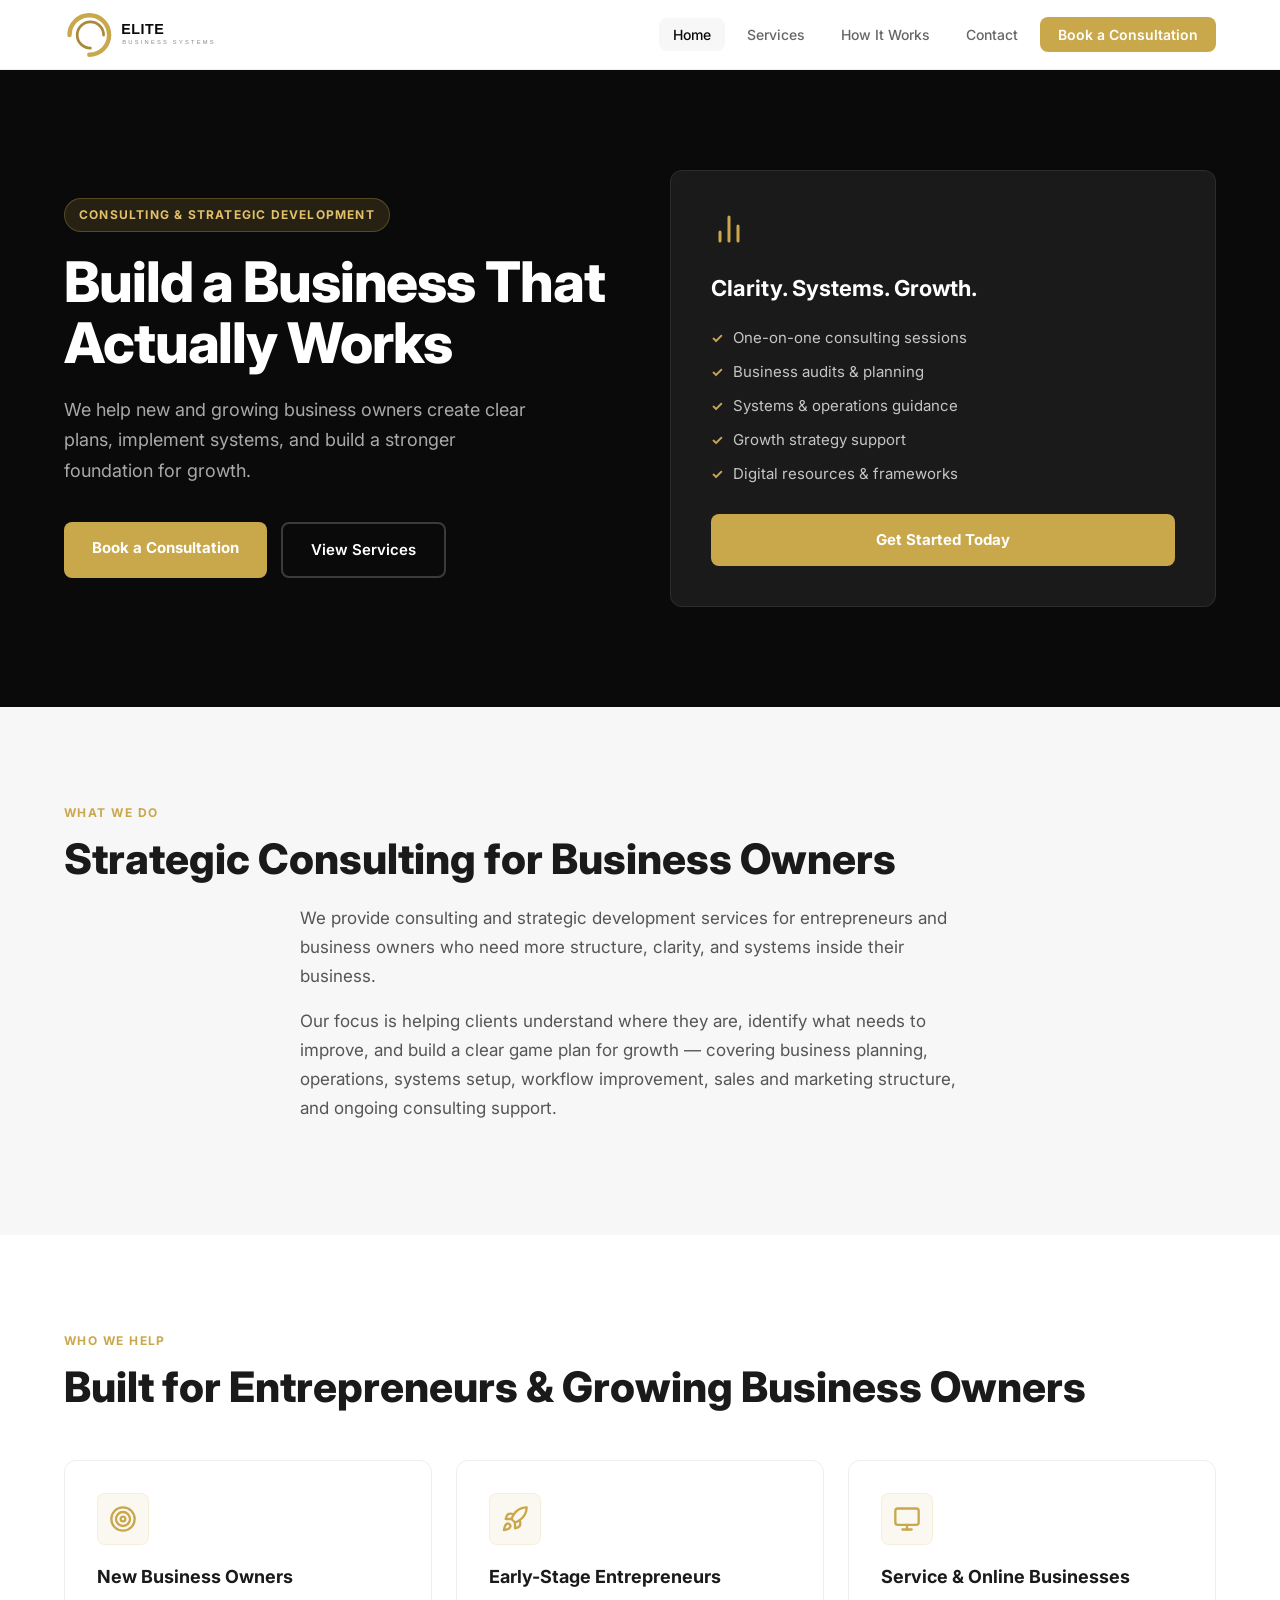
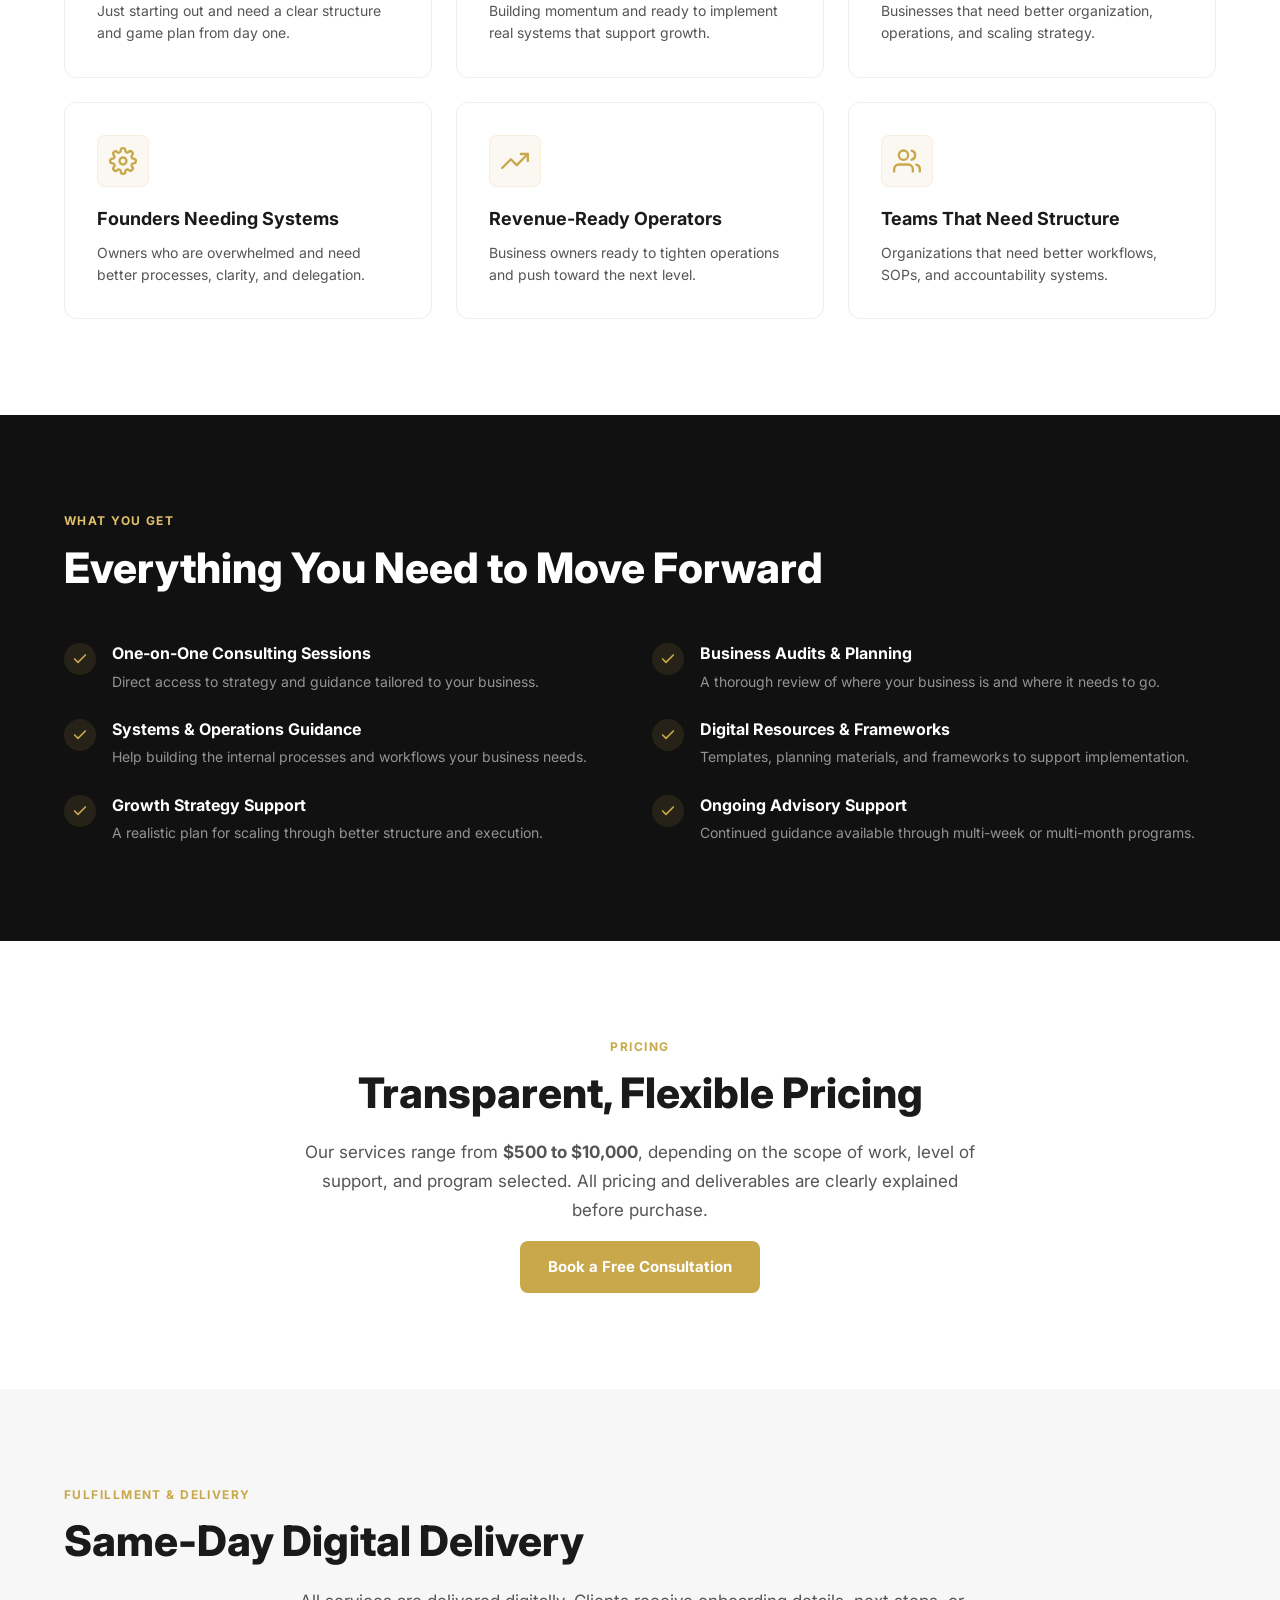
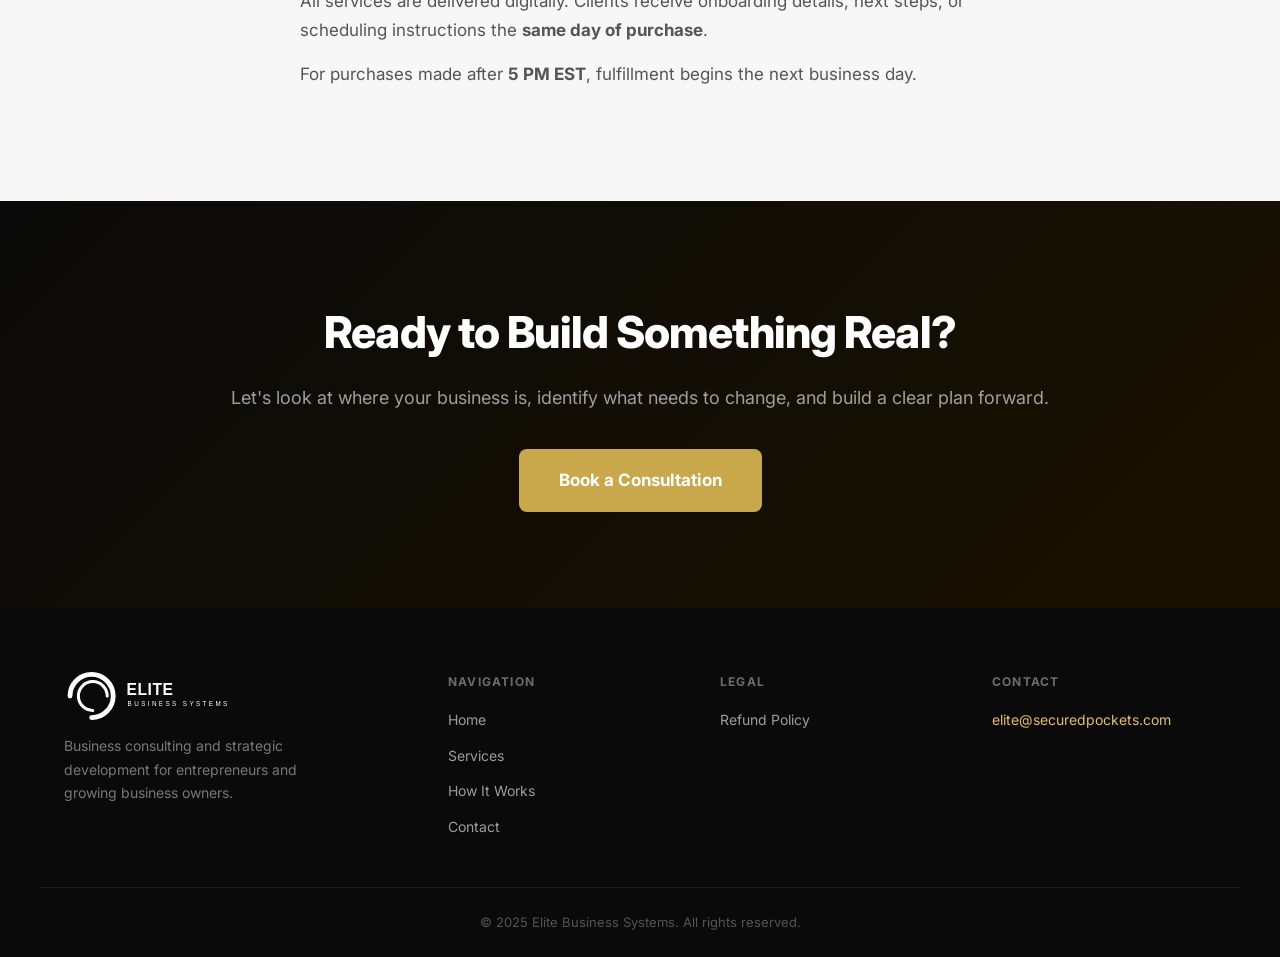
==== commit 7758f273: "Revert to black & gold scheme, update logo to black/gold swoosh style" ====
--- a/index.html
+++ b/index.html
@@ -44,7 +44,7 @@
       <div class="hero-card">
         <div class="card-icon-wrap">
           <!-- Bar chart icon -->
-          <svg xmlns="http://www.w3.org/2000/svg" width="36" height="36" fill="none" stroke="#2B3A67" stroke-width="2" stroke-linecap="round" stroke-linejoin="round" viewBox="0 0 24 24"><line x1="18" y1="20" x2="18" y2="10"/><line x1="12" y1="20" x2="12" y2="4"/><line x1="6" y1="20" x2="6" y2="14"/></svg>
+          <svg xmlns="http://www.w3.org/2000/svg" width="36" height="36" fill="none" stroke="#c9a84c" stroke-width="2" stroke-linecap="round" stroke-linejoin="round" viewBox="0 0 24 24"><line x1="18" y1="20" x2="18" y2="10"/><line x1="12" y1="20" x2="12" y2="4"/><line x1="6" y1="20" x2="6" y2="14"/></svg>
         </div>
         <h3>Clarity. Systems. Growth.</h3>
         <ul class="check-list">
@@ -79,7 +79,7 @@
         <div class="card">
           <div class="card-svg-icon">
             <!-- Target / goal icon -->
-            <svg xmlns="http://www.w3.org/2000/svg" width="28" height="28" fill="none" stroke="#2B3A67" stroke-width="2" stroke-linecap="round" stroke-linejoin="round" viewBox="0 0 24 24"><circle cx="12" cy="12" r="10"/><circle cx="12" cy="12" r="6"/><circle cx="12" cy="12" r="2"/></svg>
+            <svg xmlns="http://www.w3.org/2000/svg" width="28" height="28" fill="none" stroke="#c9a84c" stroke-width="2" stroke-linecap="round" stroke-linejoin="round" viewBox="0 0 24 24"><circle cx="12" cy="12" r="10"/><circle cx="12" cy="12" r="6"/><circle cx="12" cy="12" r="2"/></svg>
           </div>
           <h3>New Business Owners</h3>
           <p>Just starting out and need a clear structure and game plan from day one.</p>
@@ -88,7 +88,7 @@
         <div class="card">
           <div class="card-svg-icon">
             <!-- Rocket icon -->
-            <svg xmlns="http://www.w3.org/2000/svg" width="28" height="28" fill="none" stroke="#2B3A67" stroke-width="2" stroke-linecap="round" stroke-linejoin="round" viewBox="0 0 24 24"><path d="M4.5 16.5c-1.5 1.26-2 5-2 5s3.74-.5 5-2c.71-.84.7-2.13-.09-2.91a2.18 2.18 0 0 0-2.91-.09z"/><path d="m12 15-3-3a22 22 0 0 1 2-3.95A12.88 12.88 0 0 1 22 2c0 2.72-.78 7.5-6 11a22.35 22.35 0 0 1-4 2z"/><path d="M9 12H4s.55-3.03 2-4c1.62-1.08 5 0 5 0"/><path d="M12 15v5s3.03-.55 4-2c1.08-1.62 0-5 0-5"/></svg>
+            <svg xmlns="http://www.w3.org/2000/svg" width="28" height="28" fill="none" stroke="#c9a84c" stroke-width="2" stroke-linecap="round" stroke-linejoin="round" viewBox="0 0 24 24"><path d="M4.5 16.5c-1.5 1.26-2 5-2 5s3.74-.5 5-2c.71-.84.7-2.13-.09-2.91a2.18 2.18 0 0 0-2.91-.09z"/><path d="m12 15-3-3a22 22 0 0 1 2-3.95A12.88 12.88 0 0 1 22 2c0 2.72-.78 7.5-6 11a22.35 22.35 0 0 1-4 2z"/><path d="M9 12H4s.55-3.03 2-4c1.62-1.08 5 0 5 0"/><path d="M12 15v5s3.03-.55 4-2c1.08-1.62 0-5 0-5"/></svg>
           </div>
           <h3>Early-Stage Entrepreneurs</h3>
           <p>Building momentum and ready to implement real systems that support growth.</p>
@@ -97,7 +97,7 @@
         <div class="card">
           <div class="card-svg-icon">
             <!-- Monitor icon -->
-            <svg xmlns="http://www.w3.org/2000/svg" width="28" height="28" fill="none" stroke="#2B3A67" stroke-width="2" stroke-linecap="round" stroke-linejoin="round" viewBox="0 0 24 24"><rect x="2" y="3" width="20" height="14" rx="2"/><line x1="8" y1="21" x2="16" y2="21"/><line x1="12" y1="17" x2="12" y2="21"/></svg>
+            <svg xmlns="http://www.w3.org/2000/svg" width="28" height="28" fill="none" stroke="#c9a84c" stroke-width="2" stroke-linecap="round" stroke-linejoin="round" viewBox="0 0 24 24"><rect x="2" y="3" width="20" height="14" rx="2"/><line x1="8" y1="21" x2="16" y2="21"/><line x1="12" y1="17" x2="12" y2="21"/></svg>
           </div>
           <h3>Service &amp; Online Businesses</h3>
           <p>Businesses that need better organization, operations, and scaling strategy.</p>
@@ -106,7 +106,7 @@
         <div class="card">
           <div class="card-svg-icon">
             <!-- Settings / gear icon -->
-            <svg xmlns="http://www.w3.org/2000/svg" width="28" height="28" fill="none" stroke="#2B3A67" stroke-width="2" stroke-linecap="round" stroke-linejoin="round" viewBox="0 0 24 24"><circle cx="12" cy="12" r="3"/><path d="M19.4 15a1.65 1.65 0 0 0 .33 1.82l.06.06a2 2 0 0 1-2.83 2.83l-.06-.06a1.65 1.65 0 0 0-1.82-.33 1.65 1.65 0 0 0-1 1.51V21a2 2 0 0 1-4 0v-.09A1.65 1.65 0 0 0 9 19.4a1.65 1.65 0 0 0-1.82.33l-.06.06a2 2 0 0 1-2.83-2.83l.06-.06A1.65 1.65 0 0 0 4.68 15a1.65 1.65 0 0 0-1.51-1H3a2 2 0 0 1 0-4h.09A1.65 1.65 0 0 0 4.6 9a1.65 1.65 0 0 0-.33-1.82l-.06-.06a2 2 0 0 1 2.83-2.83l.06.06A1.65 1.65 0 0 0 9 4.68a1.65 1.65 0 0 0 1-1.51V3a2 2 0 0 1 4 0v.09a1.65 1.65 0 0 0 1 1.51 1.65 1.65 0 0 0 1.82-.33l.06-.06a2 2 0 0 1 2.83 2.83l-.06.06A1.65 1.65 0 0 0 19.4 9a1.65 1.65 0 0 0 1.51 1H21a2 2 0 0 1 0 4h-.09a1.65 1.65 0 0 0-1.51 1z"/></svg>
+            <svg xmlns="http://www.w3.org/2000/svg" width="28" height="28" fill="none" stroke="#c9a84c" stroke-width="2" stroke-linecap="round" stroke-linejoin="round" viewBox="0 0 24 24"><circle cx="12" cy="12" r="3"/><path d="M19.4 15a1.65 1.65 0 0 0 .33 1.82l.06.06a2 2 0 0 1-2.83 2.83l-.06-.06a1.65 1.65 0 0 0-1.82-.33 1.65 1.65 0 0 0-1 1.51V21a2 2 0 0 1-4 0v-.09A1.65 1.65 0 0 0 9 19.4a1.65 1.65 0 0 0-1.82.33l-.06.06a2 2 0 0 1-2.83-2.83l.06-.06A1.65 1.65 0 0 0 4.68 15a1.65 1.65 0 0 0-1.51-1H3a2 2 0 0 1 0-4h.09A1.65 1.65 0 0 0 4.6 9a1.65 1.65 0 0 0-.33-1.82l-.06-.06a2 2 0 0 1 2.83-2.83l.06.06A1.65 1.65 0 0 0 9 4.68a1.65 1.65 0 0 0 1-1.51V3a2 2 0 0 1 4 0v.09a1.65 1.65 0 0 0 1 1.51 1.65 1.65 0 0 0 1.82-.33l.06-.06a2 2 0 0 1 2.83 2.83l-.06.06A1.65 1.65 0 0 0 19.4 9a1.65 1.65 0 0 0 1.51 1H21a2 2 0 0 1 0 4h-.09a1.65 1.65 0 0 0-1.51 1z"/></svg>
           </div>
           <h3>Founders Needing Systems</h3>
           <p>Owners who are overwhelmed and need better processes, clarity, and delegation.</p>
@@ -115,7 +115,7 @@
         <div class="card">
           <div class="card-svg-icon">
             <!-- Dollar / trending up icon -->
-            <svg xmlns="http://www.w3.org/2000/svg" width="28" height="28" fill="none" stroke="#2B3A67" stroke-width="2" stroke-linecap="round" stroke-linejoin="round" viewBox="0 0 24 24"><polyline points="23 6 13.5 15.5 8.5 10.5 1 18"/><polyline points="17 6 23 6 23 12"/></svg>
+            <svg xmlns="http://www.w3.org/2000/svg" width="28" height="28" fill="none" stroke="#c9a84c" stroke-width="2" stroke-linecap="round" stroke-linejoin="round" viewBox="0 0 24 24"><polyline points="23 6 13.5 15.5 8.5 10.5 1 18"/><polyline points="17 6 23 6 23 12"/></svg>
           </div>
           <h3>Revenue-Ready Operators</h3>
           <p>Business owners ready to tighten operations and push toward the next level.</p>
@@ -124,7 +124,7 @@
         <div class="card">
           <div class="card-svg-icon">
             <!-- Users / team icon -->
-            <svg xmlns="http://www.w3.org/2000/svg" width="28" height="28" fill="none" stroke="#2B3A67" stroke-width="2" stroke-linecap="round" stroke-linejoin="round" viewBox="0 0 24 24"><path d="M17 21v-2a4 4 0 0 0-4-4H5a4 4 0 0 0-4 4v2"/><circle cx="9" cy="7" r="4"/><path d="M23 21v-2a4 4 0 0 0-3-3.87"/><path d="M16 3.13a4 4 0 0 1 0 7.75"/></svg>
+            <svg xmlns="http://www.w3.org/2000/svg" width="28" height="28" fill="none" stroke="#c9a84c" stroke-width="2" stroke-linecap="round" stroke-linejoin="round" viewBox="0 0 24 24"><path d="M17 21v-2a4 4 0 0 0-4-4H5a4 4 0 0 0-4 4v2"/><circle cx="9" cy="7" r="4"/><path d="M23 21v-2a4 4 0 0 0-3-3.87"/><path d="M16 3.13a4 4 0 0 1 0 7.75"/></svg>
           </div>
           <h3>Teams That Need Structure</h3>
           <p>Organizations that need better workflows, SOPs, and accountability systems.</p>
@@ -143,7 +143,7 @@
 
         <div class="feature-item">
           <span class="feature-icon">
-            <svg xmlns="http://www.w3.org/2000/svg" width="16" height="16" fill="none" stroke="#2B3A67" stroke-width="2.5" stroke-linecap="round" stroke-linejoin="round" viewBox="0 0 24 24"><polyline points="20 6 9 17 4 12"/></svg>
+            <svg xmlns="http://www.w3.org/2000/svg" width="16" height="16" fill="none" stroke="#c9a84c" stroke-width="2.5" stroke-linecap="round" stroke-linejoin="round" viewBox="0 0 24 24"><polyline points="20 6 9 17 4 12"/></svg>
           </span>
           <div>
             <h4>One-on-One Consulting Sessions</h4>
@@ -153,7 +153,7 @@
 
         <div class="feature-item">
           <span class="feature-icon">
-            <svg xmlns="http://www.w3.org/2000/svg" width="16" height="16" fill="none" stroke="#2B3A67" stroke-width="2.5" stroke-linecap="round" stroke-linejoin="round" viewBox="0 0 24 24"><polyline points="20 6 9 17 4 12"/></svg>
+            <svg xmlns="http://www.w3.org/2000/svg" width="16" height="16" fill="none" stroke="#c9a84c" stroke-width="2.5" stroke-linecap="round" stroke-linejoin="round" viewBox="0 0 24 24"><polyline points="20 6 9 17 4 12"/></svg>
           </span>
           <div>
             <h4>Business Audits &amp; Planning</h4>
@@ -163,7 +163,7 @@
 
         <div class="feature-item">
           <span class="feature-icon">
-            <svg xmlns="http://www.w3.org/2000/svg" width="16" height="16" fill="none" stroke="#2B3A67" stroke-width="2.5" stroke-linecap="round" stroke-linejoin="round" viewBox="0 0 24 24"><polyline points="20 6 9 17 4 12"/></svg>
+            <svg xmlns="http://www.w3.org/2000/svg" width="16" height="16" fill="none" stroke="#c9a84c" stroke-width="2.5" stroke-linecap="round" stroke-linejoin="round" viewBox="0 0 24 24"><polyline points="20 6 9 17 4 12"/></svg>
           </span>
           <div>
             <h4>Systems &amp; Operations Guidance</h4>
@@ -173,7 +173,7 @@
 
         <div class="feature-item">
           <span class="feature-icon">
-            <svg xmlns="http://www.w3.org/2000/svg" width="16" height="16" fill="none" stroke="#2B3A67" stroke-width="2.5" stroke-linecap="round" stroke-linejoin="round" viewBox="0 0 24 24"><polyline points="20 6 9 17 4 12"/></svg>
+            <svg xmlns="http://www.w3.org/2000/svg" width="16" height="16" fill="none" stroke="#c9a84c" stroke-width="2.5" stroke-linecap="round" stroke-linejoin="round" viewBox="0 0 24 24"><polyline points="20 6 9 17 4 12"/></svg>
           </span>
           <div>
             <h4>Digital Resources &amp; Frameworks</h4>
@@ -183,7 +183,7 @@
 
         <div class="feature-item">
           <span class="feature-icon">
-            <svg xmlns="http://www.w3.org/2000/svg" width="16" height="16" fill="none" stroke="#2B3A67" stroke-width="2.5" stroke-linecap="round" stroke-linejoin="round" viewBox="0 0 24 24"><polyline points="20 6 9 17 4 12"/></svg>
+            <svg xmlns="http://www.w3.org/2000/svg" width="16" height="16" fill="none" stroke="#c9a84c" stroke-width="2.5" stroke-linecap="round" stroke-linejoin="round" viewBox="0 0 24 24"><polyline points="20 6 9 17 4 12"/></svg>
           </span>
           <div>
             <h4>Growth Strategy Support</h4>
@@ -193,7 +193,7 @@
 
         <div class="feature-item">
           <span class="feature-icon">
-            <svg xmlns="http://www.w3.org/2000/svg" width="16" height="16" fill="none" stroke="#2B3A67" stroke-width="2.5" stroke-linecap="round" stroke-linejoin="round" viewBox="0 0 24 24"><polyline points="20 6 9 17 4 12"/></svg>
+            <svg xmlns="http://www.w3.org/2000/svg" width="16" height="16" fill="none" stroke="#c9a84c" stroke-width="2.5" stroke-linecap="round" stroke-linejoin="round" viewBox="0 0 24 24"><polyline points="20 6 9 17 4 12"/></svg>
           </span>
           <div>
             <h4>Ongoing Advisory Support</h4>
--- a/css/style.css
+++ b/css/style.css
@@ -4,29 +4,29 @@
    =========================== */
 
 :root {
-  --black: #0d1117;
-  --dark: #1a2235;
-  --dark-card: #1e2a3a;
-  --navy: #2B3A67;
-  --navy-dark: #1e2a4e;
-  --navy-light: #3a4f85;
-  --steel: #3D5A80;
-  --steel-light: #4a6a8a;
-  --accent: #2B3A67;
-  --accent-light: #3D5A80;
-  --accent-dark: #1e2a4e;
+  --black: #0a0a0a;
+  --dark: #111111;
+  --dark-card: #1a1a1a;
+  --navy: #c9a84c;
+  --navy-dark: #a8883a;
+  --navy-light: #e2c06a;
+  --steel: #b8973e;
+  --steel-light: #e2c06a;
+  --accent: #c9a84c;
+  --accent-light: #e2c06a;
+  --accent-dark: #a8883a;
   --white: #ffffff;
-  --gray-100: #f5f7fa;
-  --gray-200: #e8ecf1;
-  --gray-400: #9aa3b2;
-  --gray-600: #5c6778;
-  --text: #1a2235;
-  --text-light: #5c6778;
+  --gray-100: #f7f7f7;
+  --gray-200: #eeeeee;
+  --gray-400: #999999;
+  --gray-600: #666666;
+  --text: #1a1a1a;
+  --text-light: #555555;
   --font: 'Inter', -apple-system, BlinkMacSystemFont, sans-serif;
   --radius: 12px;
   --radius-sm: 8px;
-  --shadow: 0 4px 20px rgba(43,58,103,0.08);
-  --shadow-md: 0 8px 40px rgba(43,58,103,0.14);
+  --shadow: 0 4px 20px rgba(0,0,0,0.08);
+  --shadow-md: 0 8px 40px rgba(0,0,0,0.12);
   --transition: 0.2s ease;
 }
 
@@ -61,7 +61,7 @@
 }
 
 .bg-light { background: var(--gray-100); }
-.bg-dark { background: linear-gradient(135deg, var(--navy) 0%, var(--navy-dark) 100%); color: var(--white); }
+.bg-dark { background: var(--dark); color: var(--white); }
 .text-center { text-align: center; }
 
 /* ===========================
@@ -239,7 +239,7 @@
    =========================== */
 
 .hero {
-  background: var(--navy);
+  background: var(--black);
   padding: 100px 0;
   overflow: hidden;
 }
@@ -253,8 +253,8 @@
 
 .badge {
   display: inline-block;
-  background: rgba(255,255,255,0.12);
-  color: rgba(255,255,255,0.85);
+  background: rgba(201,168,76,0.15);
+  color: #e2c06a;
   font-size: 12px;
   font-weight: 700;
   letter-spacing: 0.1em;
@@ -262,7 +262,7 @@
   padding: 6px 14px;
   border-radius: 100px;
   margin-bottom: 20px;
-  border: 1px solid rgba(255,255,255,0.2);
+  border: 1px solid rgba(201,168,76,0.3);
 }
 
 .hero-text h1 {
@@ -324,13 +324,13 @@
 .card-svg-icon {
   width: 52px;
   height: 52px;
-  background: rgba(43,58,103,0.07);
+  background: rgba(201,168,76,0.08);
   border-radius: var(--radius-sm);
   display: flex;
   align-items: center;
   justify-content: center;
   margin-bottom: 18px;
-  border: 1px solid rgba(43,58,103,0.10);
+  border: 1px solid rgba(201,168,76,0.12);
 }
 
 .card-icon-wrap {
@@ -453,7 +453,7 @@
 .feature-icon {
   width: 32px;
   height: 32px;
-  background: rgba(43,58,103,0.10);
+  background: rgba(201,168,76,0.12);
   color: var(--navy);
   border-radius: 50%;
   display: flex;
@@ -482,7 +482,7 @@
    =========================== */
 
 .cta-section {
-  background: linear-gradient(135deg, var(--navy-dark) 0%, var(--steel) 100%);
+  background: linear-gradient(135deg, var(--black) 0%, #1a1200 100%);
   color: var(--white);
 }
 
@@ -505,7 +505,7 @@
    =========================== */
 
 .page-header {
-  background: linear-gradient(135deg, var(--navy) 0%, var(--steel) 100%);
+  background: var(--black);
   padding: 80px 0 72px;
   text-align: center;
 }
@@ -839,7 +839,7 @@
    =========================== */
 
 .footer {
-  background: var(--navy);
+  background: var(--black);
   color: var(--white);
   padding-top: 64px;
 }
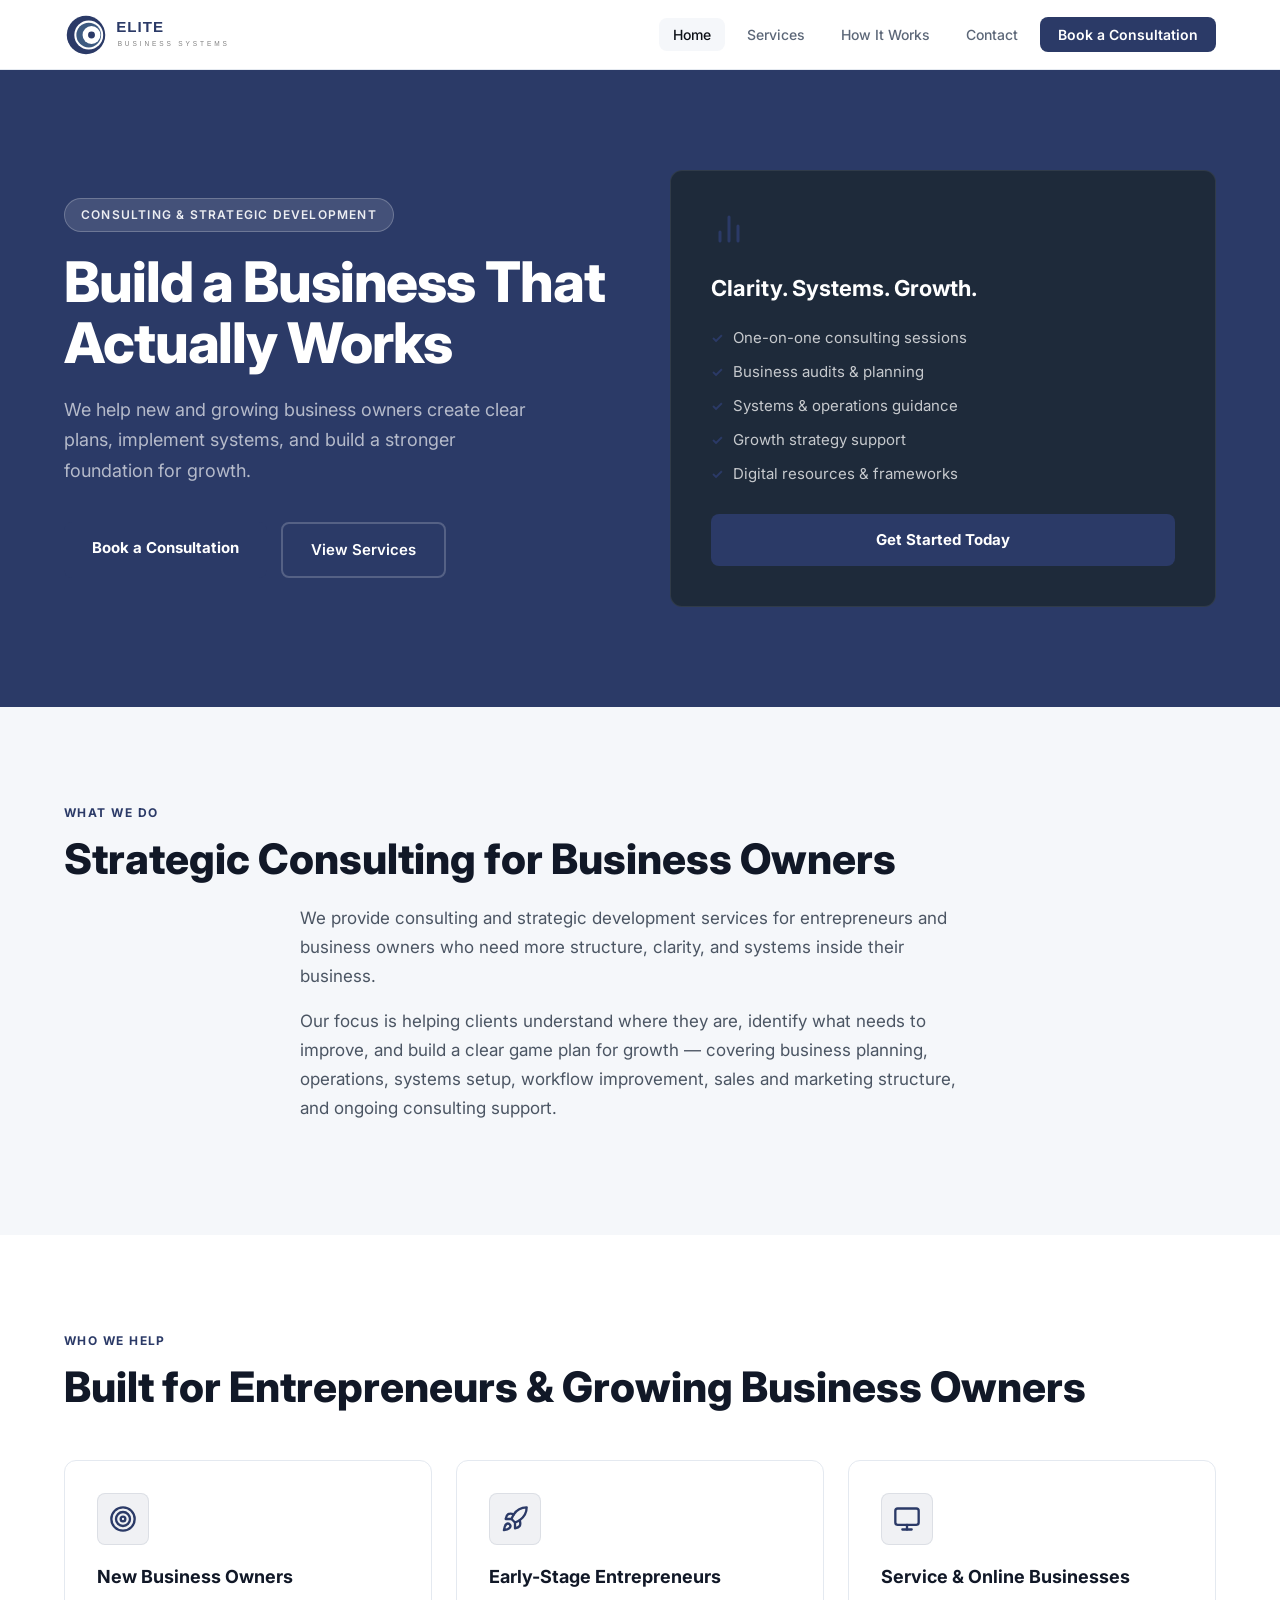
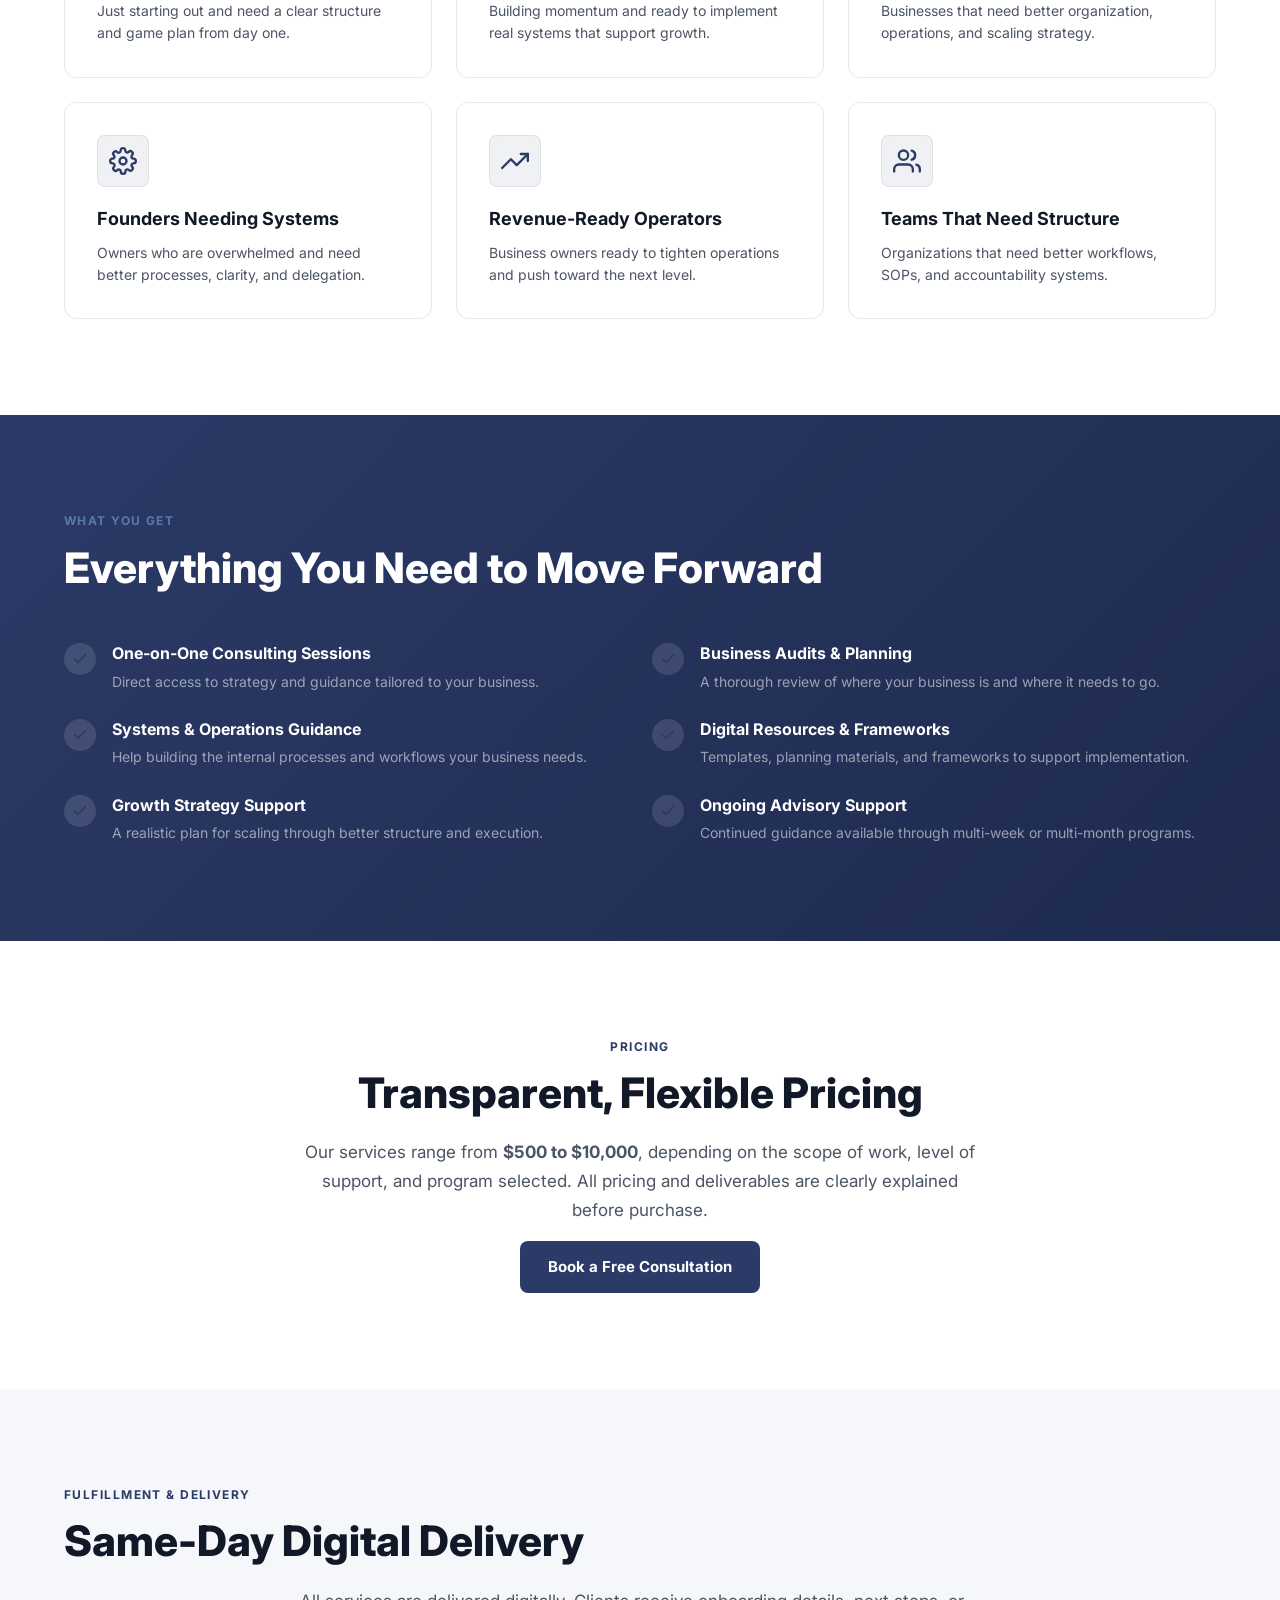
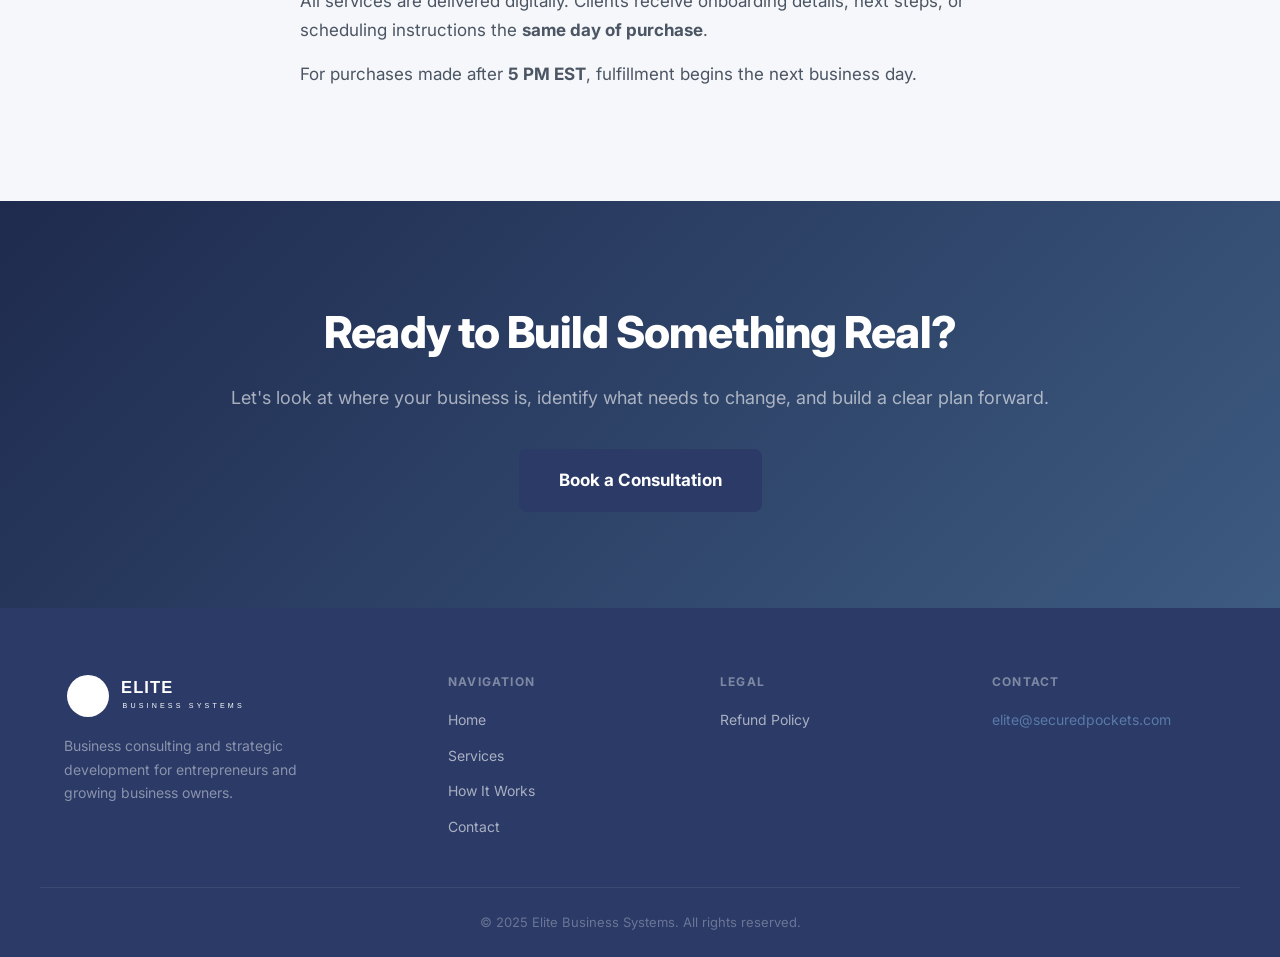
==== commit 7350ca38: "Clean navy/blue rebrand with crisp filled logo mark" ====
--- a/index.html
+++ b/index.html
@@ -44,7 +44,7 @@
       <div class="hero-card">
         <div class="card-icon-wrap">
           <!-- Bar chart icon -->
-          <svg xmlns="http://www.w3.org/2000/svg" width="36" height="36" fill="none" stroke="#c9a84c" stroke-width="2" stroke-linecap="round" stroke-linejoin="round" viewBox="0 0 24 24"><line x1="18" y1="20" x2="18" y2="10"/><line x1="12" y1="20" x2="12" y2="4"/><line x1="6" y1="20" x2="6" y2="14"/></svg>
+          <svg xmlns="http://www.w3.org/2000/svg" width="36" height="36" fill="none" stroke="#2B3A67" stroke-width="2" stroke-linecap="round" stroke-linejoin="round" viewBox="0 0 24 24"><line x1="18" y1="20" x2="18" y2="10"/><line x1="12" y1="20" x2="12" y2="4"/><line x1="6" y1="20" x2="6" y2="14"/></svg>
         </div>
         <h3>Clarity. Systems. Growth.</h3>
         <ul class="check-list">
@@ -79,7 +79,7 @@
         <div class="card">
           <div class="card-svg-icon">
             <!-- Target / goal icon -->
-            <svg xmlns="http://www.w3.org/2000/svg" width="28" height="28" fill="none" stroke="#c9a84c" stroke-width="2" stroke-linecap="round" stroke-linejoin="round" viewBox="0 0 24 24"><circle cx="12" cy="12" r="10"/><circle cx="12" cy="12" r="6"/><circle cx="12" cy="12" r="2"/></svg>
+            <svg xmlns="http://www.w3.org/2000/svg" width="28" height="28" fill="none" stroke="#2B3A67" stroke-width="2" stroke-linecap="round" stroke-linejoin="round" viewBox="0 0 24 24"><circle cx="12" cy="12" r="10"/><circle cx="12" cy="12" r="6"/><circle cx="12" cy="12" r="2"/></svg>
           </div>
           <h3>New Business Owners</h3>
           <p>Just starting out and need a clear structure and game plan from day one.</p>
@@ -88,7 +88,7 @@
         <div class="card">
           <div class="card-svg-icon">
             <!-- Rocket icon -->
-            <svg xmlns="http://www.w3.org/2000/svg" width="28" height="28" fill="none" stroke="#c9a84c" stroke-width="2" stroke-linecap="round" stroke-linejoin="round" viewBox="0 0 24 24"><path d="M4.5 16.5c-1.5 1.26-2 5-2 5s3.74-.5 5-2c.71-.84.7-2.13-.09-2.91a2.18 2.18 0 0 0-2.91-.09z"/><path d="m12 15-3-3a22 22 0 0 1 2-3.95A12.88 12.88 0 0 1 22 2c0 2.72-.78 7.5-6 11a22.35 22.35 0 0 1-4 2z"/><path d="M9 12H4s.55-3.03 2-4c1.62-1.08 5 0 5 0"/><path d="M12 15v5s3.03-.55 4-2c1.08-1.62 0-5 0-5"/></svg>
+            <svg xmlns="http://www.w3.org/2000/svg" width="28" height="28" fill="none" stroke="#2B3A67" stroke-width="2" stroke-linecap="round" stroke-linejoin="round" viewBox="0 0 24 24"><path d="M4.5 16.5c-1.5 1.26-2 5-2 5s3.74-.5 5-2c.71-.84.7-2.13-.09-2.91a2.18 2.18 0 0 0-2.91-.09z"/><path d="m12 15-3-3a22 22 0 0 1 2-3.95A12.88 12.88 0 0 1 22 2c0 2.72-.78 7.5-6 11a22.35 22.35 0 0 1-4 2z"/><path d="M9 12H4s.55-3.03 2-4c1.62-1.08 5 0 5 0"/><path d="M12 15v5s3.03-.55 4-2c1.08-1.62 0-5 0-5"/></svg>
           </div>
           <h3>Early-Stage Entrepreneurs</h3>
           <p>Building momentum and ready to implement real systems that support growth.</p>
@@ -97,7 +97,7 @@
         <div class="card">
           <div class="card-svg-icon">
             <!-- Monitor icon -->
-            <svg xmlns="http://www.w3.org/2000/svg" width="28" height="28" fill="none" stroke="#c9a84c" stroke-width="2" stroke-linecap="round" stroke-linejoin="round" viewBox="0 0 24 24"><rect x="2" y="3" width="20" height="14" rx="2"/><line x1="8" y1="21" x2="16" y2="21"/><line x1="12" y1="17" x2="12" y2="21"/></svg>
+            <svg xmlns="http://www.w3.org/2000/svg" width="28" height="28" fill="none" stroke="#2B3A67" stroke-width="2" stroke-linecap="round" stroke-linejoin="round" viewBox="0 0 24 24"><rect x="2" y="3" width="20" height="14" rx="2"/><line x1="8" y1="21" x2="16" y2="21"/><line x1="12" y1="17" x2="12" y2="21"/></svg>
           </div>
           <h3>Service &amp; Online Businesses</h3>
           <p>Businesses that need better organization, operations, and scaling strategy.</p>
@@ -106,7 +106,7 @@
         <div class="card">
           <div class="card-svg-icon">
             <!-- Settings / gear icon -->
-            <svg xmlns="http://www.w3.org/2000/svg" width="28" height="28" fill="none" stroke="#c9a84c" stroke-width="2" stroke-linecap="round" stroke-linejoin="round" viewBox="0 0 24 24"><circle cx="12" cy="12" r="3"/><path d="M19.4 15a1.65 1.65 0 0 0 .33 1.82l.06.06a2 2 0 0 1-2.83 2.83l-.06-.06a1.65 1.65 0 0 0-1.82-.33 1.65 1.65 0 0 0-1 1.51V21a2 2 0 0 1-4 0v-.09A1.65 1.65 0 0 0 9 19.4a1.65 1.65 0 0 0-1.82.33l-.06.06a2 2 0 0 1-2.83-2.83l.06-.06A1.65 1.65 0 0 0 4.68 15a1.65 1.65 0 0 0-1.51-1H3a2 2 0 0 1 0-4h.09A1.65 1.65 0 0 0 4.6 9a1.65 1.65 0 0 0-.33-1.82l-.06-.06a2 2 0 0 1 2.83-2.83l.06.06A1.65 1.65 0 0 0 9 4.68a1.65 1.65 0 0 0 1-1.51V3a2 2 0 0 1 4 0v.09a1.65 1.65 0 0 0 1 1.51 1.65 1.65 0 0 0 1.82-.33l.06-.06a2 2 0 0 1 2.83 2.83l-.06.06A1.65 1.65 0 0 0 19.4 9a1.65 1.65 0 0 0 1.51 1H21a2 2 0 0 1 0 4h-.09a1.65 1.65 0 0 0-1.51 1z"/></svg>
+            <svg xmlns="http://www.w3.org/2000/svg" width="28" height="28" fill="none" stroke="#2B3A67" stroke-width="2" stroke-linecap="round" stroke-linejoin="round" viewBox="0 0 24 24"><circle cx="12" cy="12" r="3"/><path d="M19.4 15a1.65 1.65 0 0 0 .33 1.82l.06.06a2 2 0 0 1-2.83 2.83l-.06-.06a1.65 1.65 0 0 0-1.82-.33 1.65 1.65 0 0 0-1 1.51V21a2 2 0 0 1-4 0v-.09A1.65 1.65 0 0 0 9 19.4a1.65 1.65 0 0 0-1.82.33l-.06.06a2 2 0 0 1-2.83-2.83l.06-.06A1.65 1.65 0 0 0 4.68 15a1.65 1.65 0 0 0-1.51-1H3a2 2 0 0 1 0-4h.09A1.65 1.65 0 0 0 4.6 9a1.65 1.65 0 0 0-.33-1.82l-.06-.06a2 2 0 0 1 2.83-2.83l.06.06A1.65 1.65 0 0 0 9 4.68a1.65 1.65 0 0 0 1-1.51V3a2 2 0 0 1 4 0v.09a1.65 1.65 0 0 0 1 1.51 1.65 1.65 0 0 0 1.82-.33l.06-.06a2 2 0 0 1 2.83 2.83l-.06.06A1.65 1.65 0 0 0 19.4 9a1.65 1.65 0 0 0 1.51 1H21a2 2 0 0 1 0 4h-.09a1.65 1.65 0 0 0-1.51 1z"/></svg>
           </div>
           <h3>Founders Needing Systems</h3>
           <p>Owners who are overwhelmed and need better processes, clarity, and delegation.</p>
@@ -115,7 +115,7 @@
         <div class="card">
           <div class="card-svg-icon">
             <!-- Dollar / trending up icon -->
-            <svg xmlns="http://www.w3.org/2000/svg" width="28" height="28" fill="none" stroke="#c9a84c" stroke-width="2" stroke-linecap="round" stroke-linejoin="round" viewBox="0 0 24 24"><polyline points="23 6 13.5 15.5 8.5 10.5 1 18"/><polyline points="17 6 23 6 23 12"/></svg>
+            <svg xmlns="http://www.w3.org/2000/svg" width="28" height="28" fill="none" stroke="#2B3A67" stroke-width="2" stroke-linecap="round" stroke-linejoin="round" viewBox="0 0 24 24"><polyline points="23 6 13.5 15.5 8.5 10.5 1 18"/><polyline points="17 6 23 6 23 12"/></svg>
           </div>
           <h3>Revenue-Ready Operators</h3>
           <p>Business owners ready to tighten operations and push toward the next level.</p>
@@ -124,7 +124,7 @@
         <div class="card">
           <div class="card-svg-icon">
             <!-- Users / team icon -->
-            <svg xmlns="http://www.w3.org/2000/svg" width="28" height="28" fill="none" stroke="#c9a84c" stroke-width="2" stroke-linecap="round" stroke-linejoin="round" viewBox="0 0 24 24"><path d="M17 21v-2a4 4 0 0 0-4-4H5a4 4 0 0 0-4 4v2"/><circle cx="9" cy="7" r="4"/><path d="M23 21v-2a4 4 0 0 0-3-3.87"/><path d="M16 3.13a4 4 0 0 1 0 7.75"/></svg>
+            <svg xmlns="http://www.w3.org/2000/svg" width="28" height="28" fill="none" stroke="#2B3A67" stroke-width="2" stroke-linecap="round" stroke-linejoin="round" viewBox="0 0 24 24"><path d="M17 21v-2a4 4 0 0 0-4-4H5a4 4 0 0 0-4 4v2"/><circle cx="9" cy="7" r="4"/><path d="M23 21v-2a4 4 0 0 0-3-3.87"/><path d="M16 3.13a4 4 0 0 1 0 7.75"/></svg>
           </div>
           <h3>Teams That Need Structure</h3>
           <p>Organizations that need better workflows, SOPs, and accountability systems.</p>
@@ -143,7 +143,7 @@
 
         <div class="feature-item">
           <span class="feature-icon">
-            <svg xmlns="http://www.w3.org/2000/svg" width="16" height="16" fill="none" stroke="#c9a84c" stroke-width="2.5" stroke-linecap="round" stroke-linejoin="round" viewBox="0 0 24 24"><polyline points="20 6 9 17 4 12"/></svg>
+            <svg xmlns="http://www.w3.org/2000/svg" width="16" height="16" fill="none" stroke="#2B3A67" stroke-width="2.5" stroke-linecap="round" stroke-linejoin="round" viewBox="0 0 24 24"><polyline points="20 6 9 17 4 12"/></svg>
           </span>
           <div>
             <h4>One-on-One Consulting Sessions</h4>
@@ -153,7 +153,7 @@
 
         <div class="feature-item">
           <span class="feature-icon">
-            <svg xmlns="http://www.w3.org/2000/svg" width="16" height="16" fill="none" stroke="#c9a84c" stroke-width="2.5" stroke-linecap="round" stroke-linejoin="round" viewBox="0 0 24 24"><polyline points="20 6 9 17 4 12"/></svg>
+            <svg xmlns="http://www.w3.org/2000/svg" width="16" height="16" fill="none" stroke="#2B3A67" stroke-width="2.5" stroke-linecap="round" stroke-linejoin="round" viewBox="0 0 24 24"><polyline points="20 6 9 17 4 12"/></svg>
           </span>
           <div>
             <h4>Business Audits &amp; Planning</h4>
@@ -163,7 +163,7 @@
 
         <div class="feature-item">
           <span class="feature-icon">
-            <svg xmlns="http://www.w3.org/2000/svg" width="16" height="16" fill="none" stroke="#c9a84c" stroke-width="2.5" stroke-linecap="round" stroke-linejoin="round" viewBox="0 0 24 24"><polyline points="20 6 9 17 4 12"/></svg>
+            <svg xmlns="http://www.w3.org/2000/svg" width="16" height="16" fill="none" stroke="#2B3A67" stroke-width="2.5" stroke-linecap="round" stroke-linejoin="round" viewBox="0 0 24 24"><polyline points="20 6 9 17 4 12"/></svg>
           </span>
           <div>
             <h4>Systems &amp; Operations Guidance</h4>
@@ -173,7 +173,7 @@
 
         <div class="feature-item">
           <span class="feature-icon">
-            <svg xmlns="http://www.w3.org/2000/svg" width="16" height="16" fill="none" stroke="#c9a84c" stroke-width="2.5" stroke-linecap="round" stroke-linejoin="round" viewBox="0 0 24 24"><polyline points="20 6 9 17 4 12"/></svg>
+            <svg xmlns="http://www.w3.org/2000/svg" width="16" height="16" fill="none" stroke="#2B3A67" stroke-width="2.5" stroke-linecap="round" stroke-linejoin="round" viewBox="0 0 24 24"><polyline points="20 6 9 17 4 12"/></svg>
           </span>
           <div>
             <h4>Digital Resources &amp; Frameworks</h4>
@@ -183,7 +183,7 @@
 
         <div class="feature-item">
           <span class="feature-icon">
-            <svg xmlns="http://www.w3.org/2000/svg" width="16" height="16" fill="none" stroke="#c9a84c" stroke-width="2.5" stroke-linecap="round" stroke-linejoin="round" viewBox="0 0 24 24"><polyline points="20 6 9 17 4 12"/></svg>
+            <svg xmlns="http://www.w3.org/2000/svg" width="16" height="16" fill="none" stroke="#2B3A67" stroke-width="2.5" stroke-linecap="round" stroke-linejoin="round" viewBox="0 0 24 24"><polyline points="20 6 9 17 4 12"/></svg>
           </span>
           <div>
             <h4>Growth Strategy Support</h4>
@@ -193,7 +193,7 @@
 
         <div class="feature-item">
           <span class="feature-icon">
-            <svg xmlns="http://www.w3.org/2000/svg" width="16" height="16" fill="none" stroke="#c9a84c" stroke-width="2.5" stroke-linecap="round" stroke-linejoin="round" viewBox="0 0 24 24"><polyline points="20 6 9 17 4 12"/></svg>
+            <svg xmlns="http://www.w3.org/2000/svg" width="16" height="16" fill="none" stroke="#2B3A67" stroke-width="2.5" stroke-linecap="round" stroke-linejoin="round" viewBox="0 0 24 24"><polyline points="20 6 9 17 4 12"/></svg>
           </span>
           <div>
             <h4>Ongoing Advisory Support</h4>
--- a/css/style.css
+++ b/css/style.css
@@ -4,29 +4,26 @@
    =========================== */
 
 :root {
-  --black: #0a0a0a;
-  --dark: #111111;
-  --dark-card: #1a1a1a;
-  --navy: #c9a84c;
-  --navy-dark: #a8883a;
-  --navy-light: #e2c06a;
-  --steel: #b8973e;
-  --steel-light: #e2c06a;
-  --accent: #c9a84c;
-  --accent-light: #e2c06a;
-  --accent-dark: #a8883a;
+  --black: #0d1117;
+  --dark: #1a2235;
+  --dark-card: #1e2a3a;
+  --navy: #2B3A67;
+  --navy-dark: #1e2a4e;
+  --navy-light: #3a4f85;
+  --steel: #3D5A80;
+  --steel-light: #5a7aa8;
   --white: #ffffff;
-  --gray-100: #f7f7f7;
-  --gray-200: #eeeeee;
-  --gray-400: #999999;
-  --gray-600: #666666;
-  --text: #1a1a1a;
-  --text-light: #555555;
+  --gray-100: #f5f7fa;
+  --gray-200: #e4e9f0;
+  --gray-400: #9aa3b2;
+  --gray-600: #5c6778;
+  --text: #111827;
+  --text-light: #4b5563;
   --font: 'Inter', -apple-system, BlinkMacSystemFont, sans-serif;
   --radius: 12px;
   --radius-sm: 8px;
-  --shadow: 0 4px 20px rgba(0,0,0,0.08);
-  --shadow-md: 0 8px 40px rgba(0,0,0,0.12);
+  --shadow: 0 4px 20px rgba(43,58,103,0.09);
+  --shadow-md: 0 8px 40px rgba(43,58,103,0.15);
   --transition: 0.2s ease;
 }
 
@@ -61,7 +58,7 @@
 }
 
 .bg-light { background: var(--gray-100); }
-.bg-dark { background: var(--dark); color: var(--white); }
+.bg-dark { background: linear-gradient(135deg, var(--navy) 0%, var(--navy-dark) 100%); color: var(--white); }
 .text-center { text-align: center; }
 
 /* ===========================
@@ -239,7 +236,7 @@
    =========================== */
 
 .hero {
-  background: var(--black);
+  background: var(--navy);
   padding: 100px 0;
   overflow: hidden;
 }
@@ -253,16 +250,16 @@
 
 .badge {
   display: inline-block;
-  background: rgba(201,168,76,0.15);
-  color: #e2c06a;
+  background: rgba(255,255,255,0.12);
+  color: rgba(255,255,255,0.9);
   font-size: 12px;
-  font-weight: 700;
+  font-weight: 600;
   letter-spacing: 0.1em;
   text-transform: uppercase;
-  padding: 6px 14px;
+  padding: 6px 16px;
   border-radius: 100px;
   margin-bottom: 20px;
-  border: 1px solid rgba(201,168,76,0.3);
+  border: 1px solid rgba(255,255,255,0.22);
 }
 
 .hero-text h1 {
@@ -324,13 +321,13 @@
 .card-svg-icon {
   width: 52px;
   height: 52px;
-  background: rgba(201,168,76,0.08);
+  background: rgba(43,58,103,0.07);
   border-radius: var(--radius-sm);
   display: flex;
   align-items: center;
   justify-content: center;
   margin-bottom: 18px;
-  border: 1px solid rgba(201,168,76,0.12);
+  border: 1px solid rgba(43,58,103,0.10);
 }
 
 .card-icon-wrap {
@@ -453,8 +450,8 @@
 .feature-icon {
   width: 32px;
   height: 32px;
-  background: rgba(201,168,76,0.12);
-  color: var(--navy);
+  background: rgba(255,255,255,0.12);
+  color: var(--white);
   border-radius: 50%;
   display: flex;
   align-items: center;
@@ -482,7 +479,7 @@
    =========================== */
 
 .cta-section {
-  background: linear-gradient(135deg, var(--black) 0%, #1a1200 100%);
+  background: linear-gradient(135deg, var(--navy-dark) 0%, var(--steel) 100%);
   color: var(--white);
 }
 
@@ -505,7 +502,7 @@
    =========================== */
 
 .page-header {
-  background: var(--black);
+  background: linear-gradient(135deg, var(--navy) 0%, var(--steel) 100%);
   padding: 80px 0 72px;
   text-align: center;
 }
@@ -839,7 +836,7 @@
    =========================== */
 
 .footer {
-  background: var(--black);
+  background: var(--navy);
   color: var(--white);
   padding-top: 64px;
 }
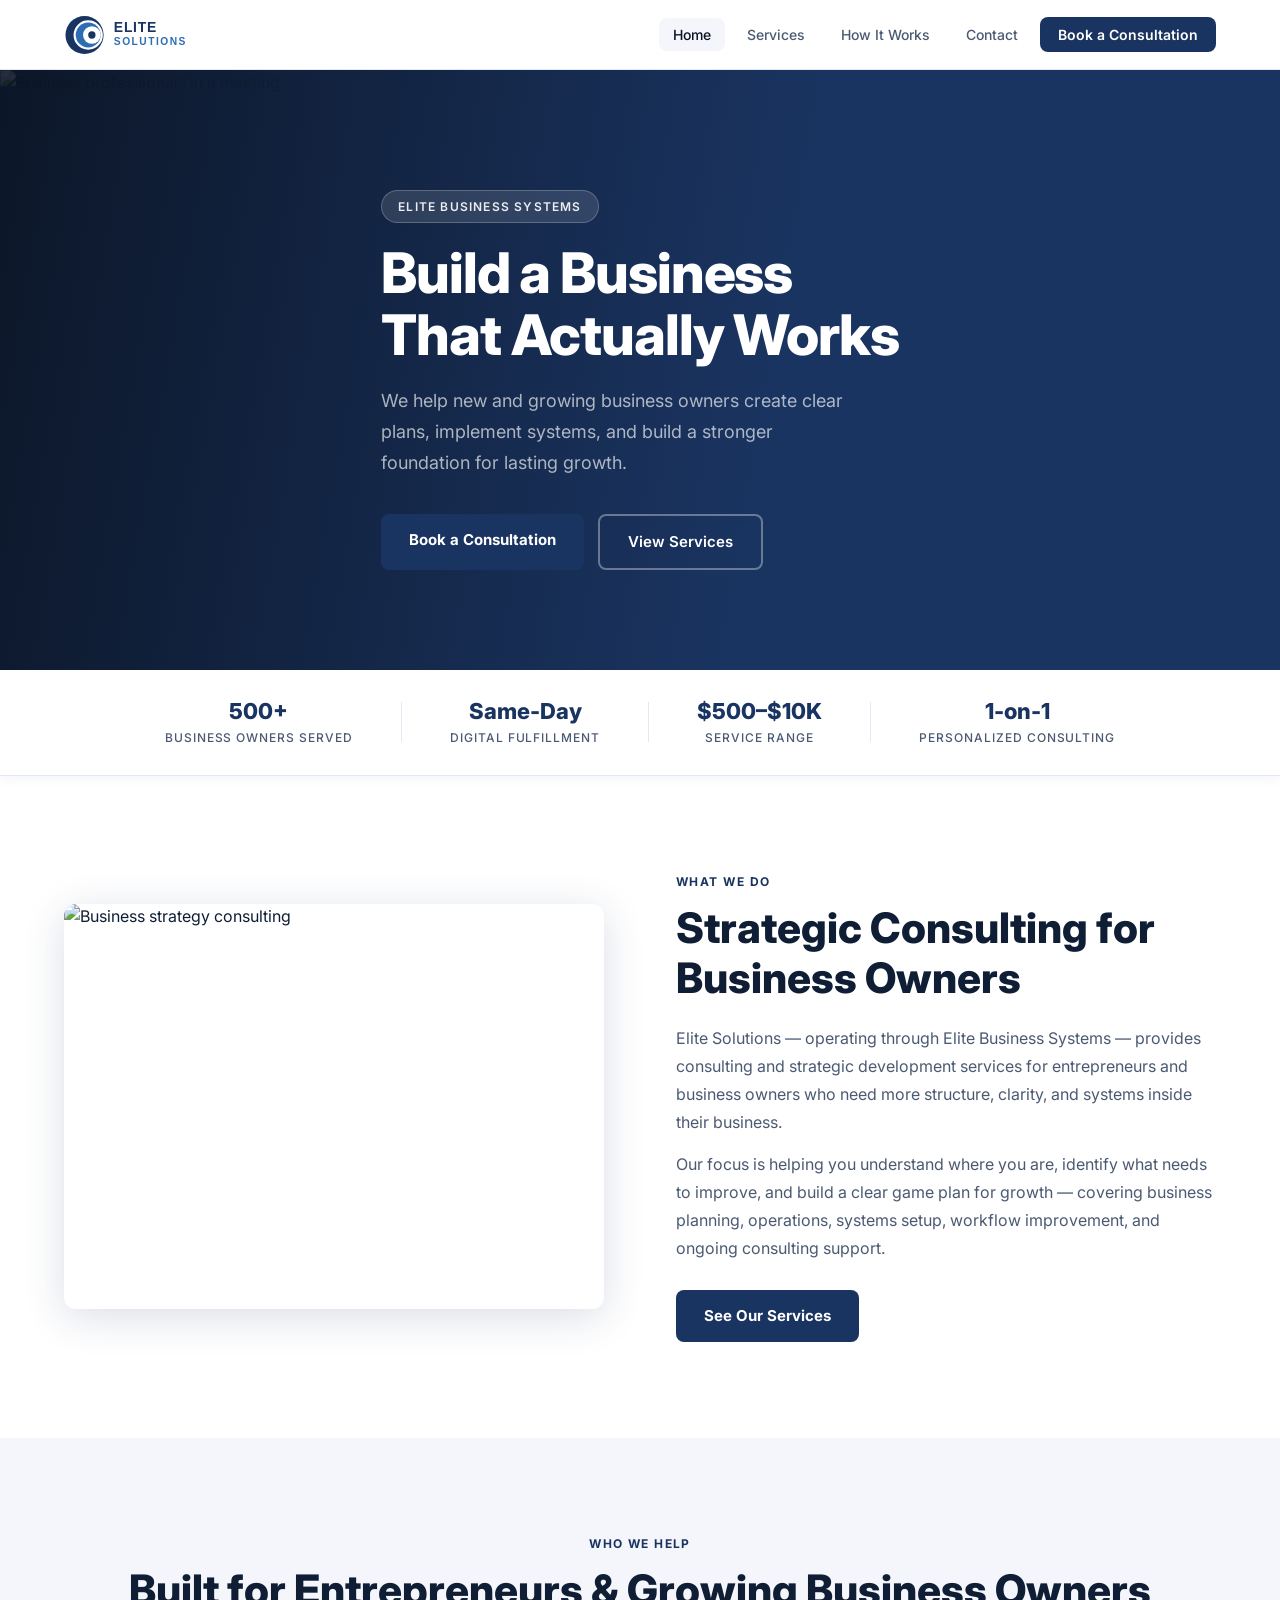
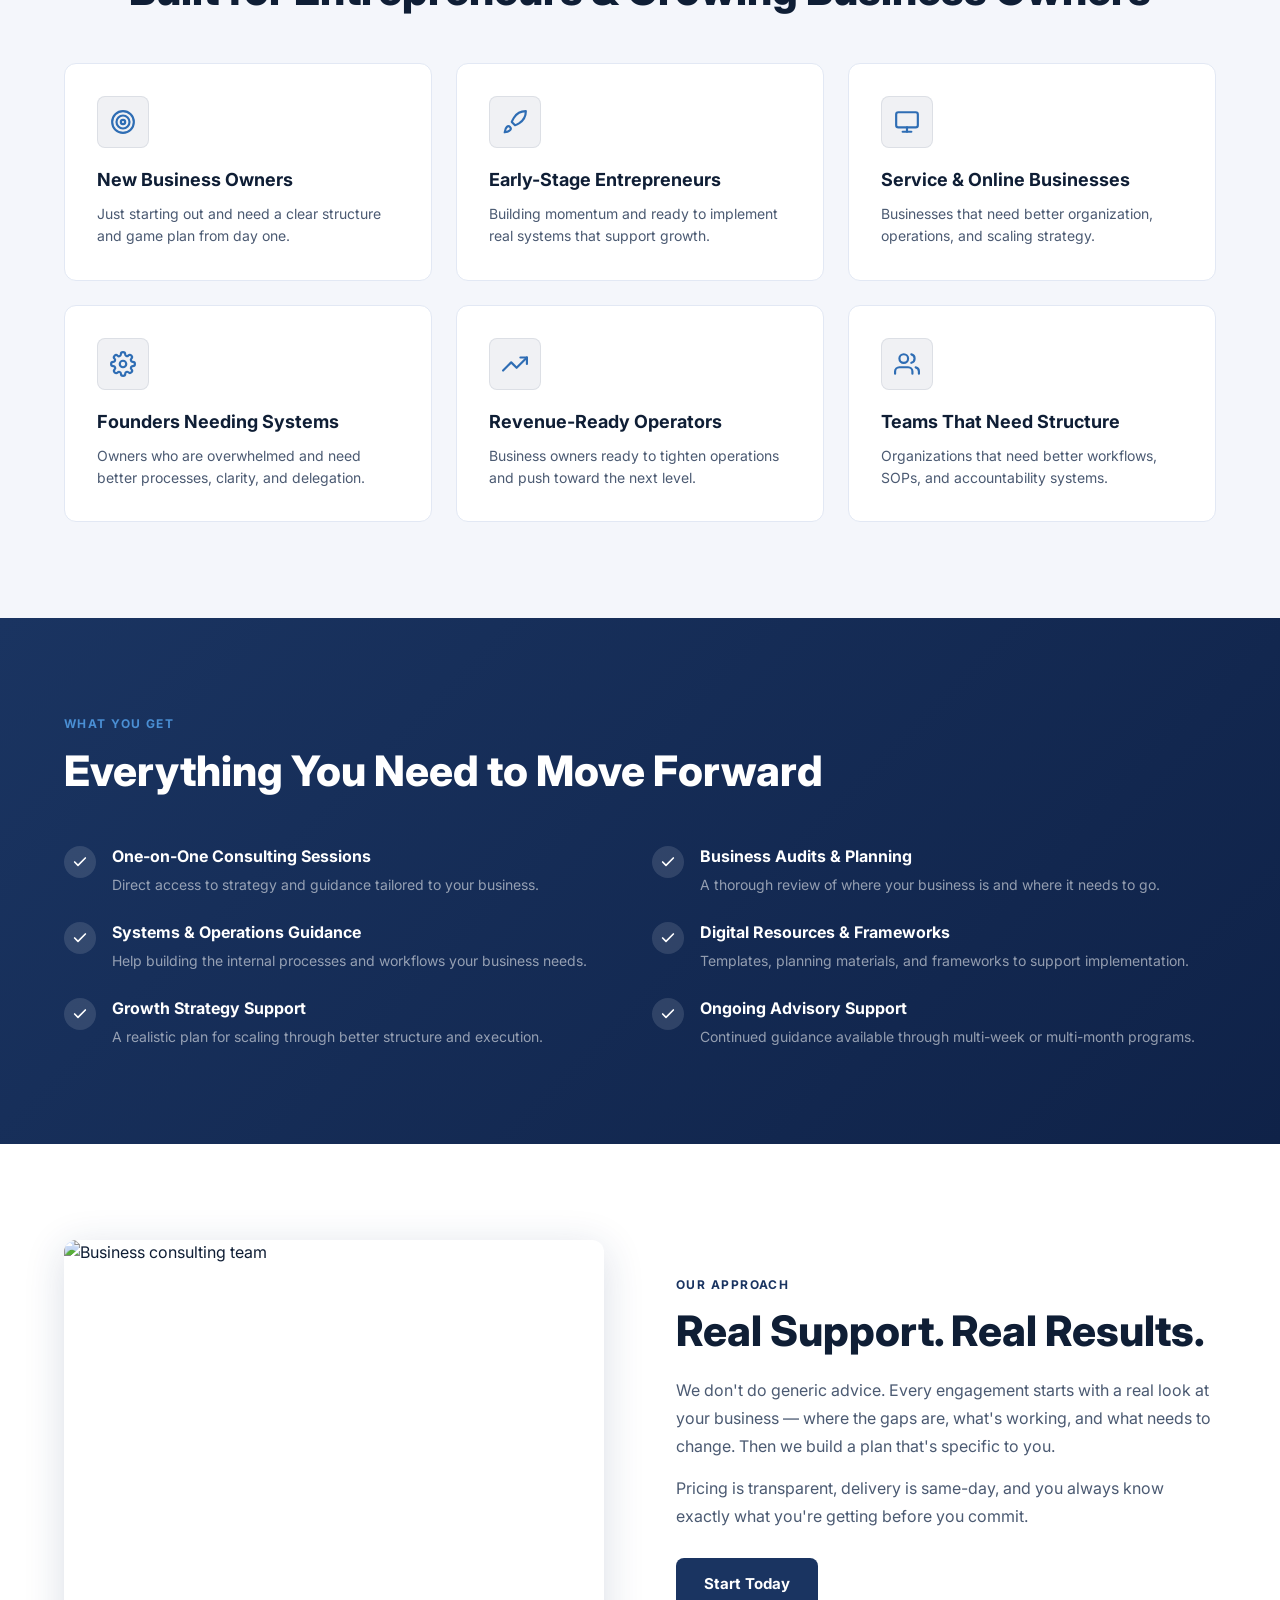
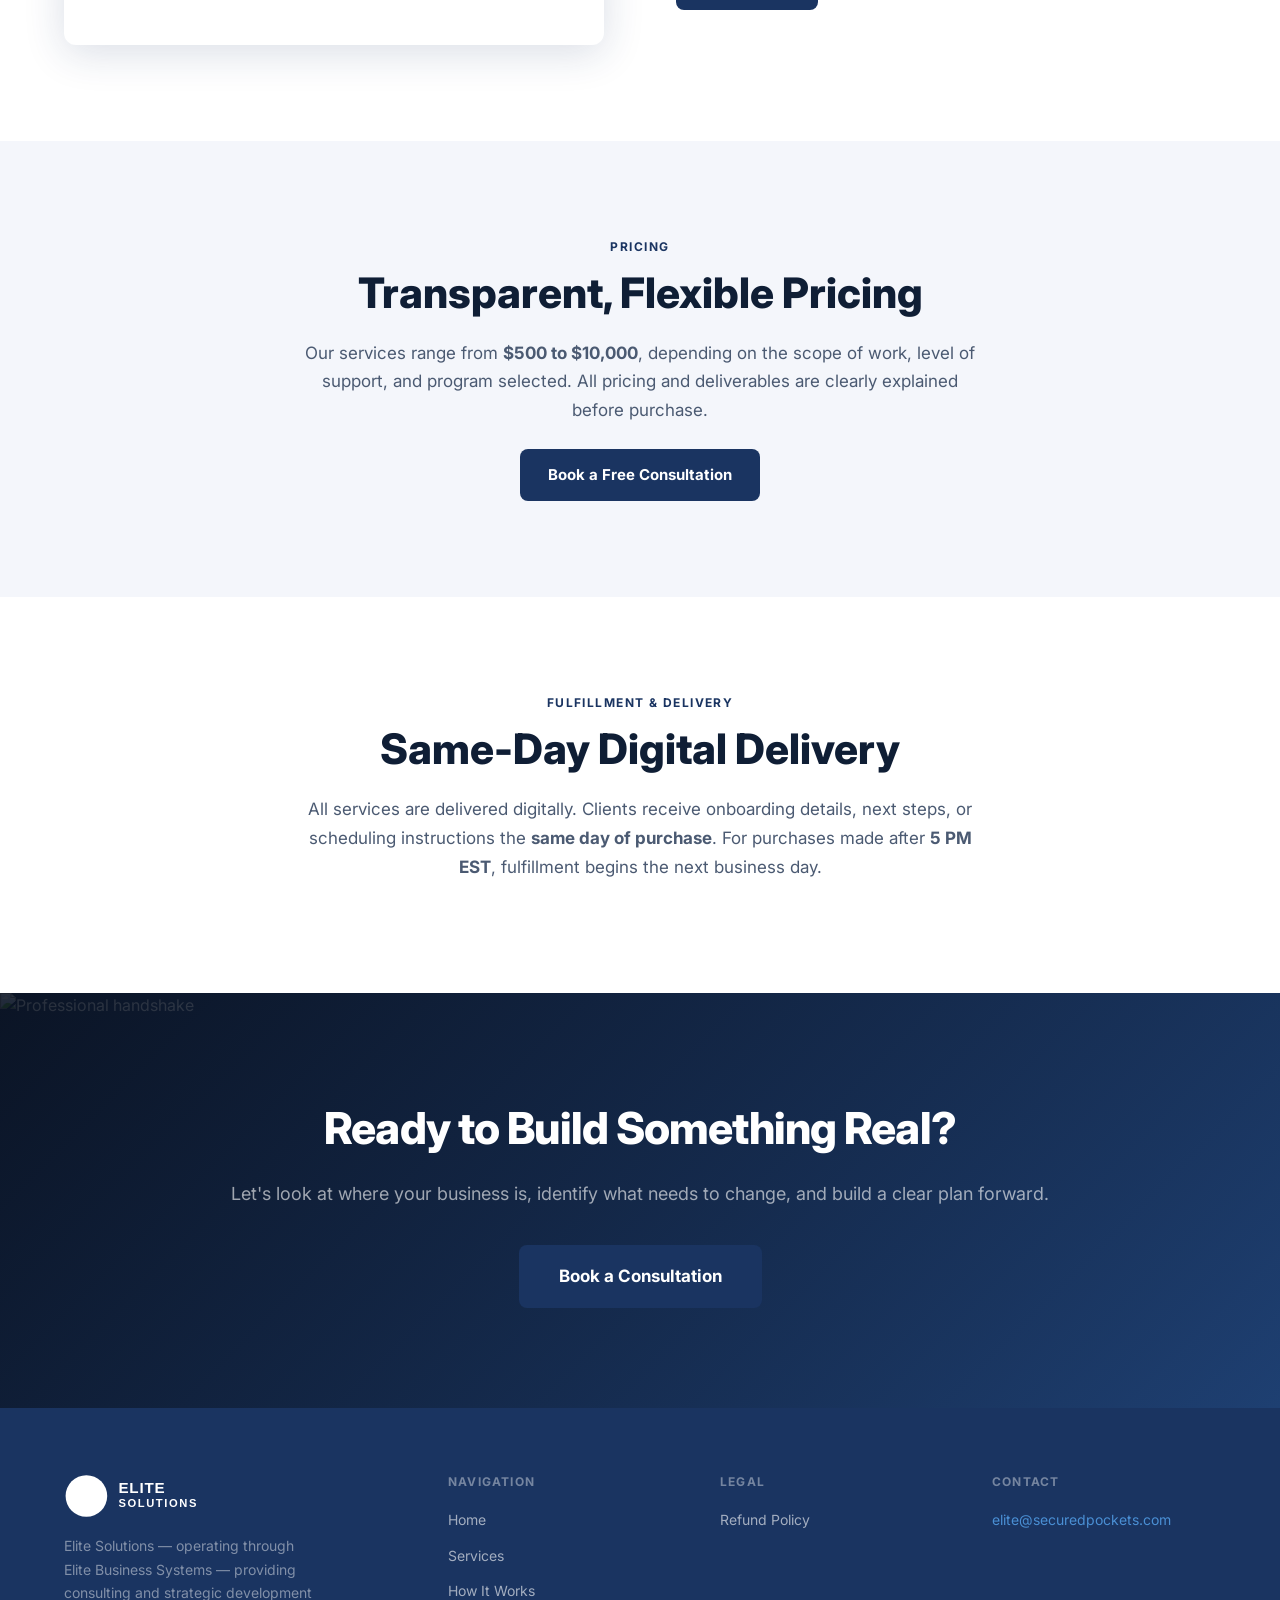
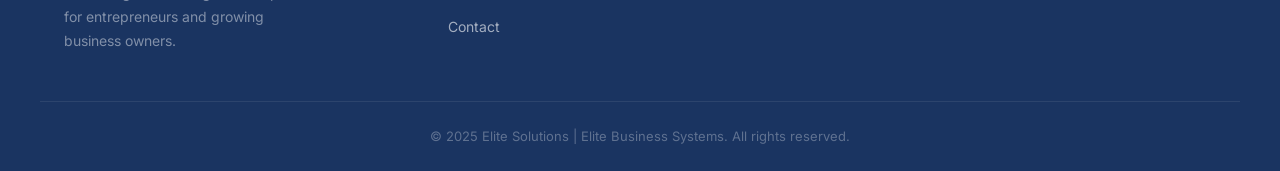
==== commit ad9ec90b: "Elite Solutions rebrand: stock photos, trust bar, split layout, clean blue" ====
--- a/index.html
+++ b/index.html
@@ -3,8 +3,8 @@
 <head>
   <meta charset="UTF-8" />
   <meta name="viewport" content="width=device-width, initial-scale=1.0" />
-  <title>Elite Business Systems | Business Consulting & Strategic Development</title>
-  <meta name="description" content="Elite Business Systems helps new and growing business owners create clear plans, implement systems, and build a stronger foundation for growth." />
+  <title>Elite Solutions | Business Consulting & Strategic Development</title>
+  <meta name="description" content="Elite Solutions helps new and growing business owners create clear plans, implement systems, and build a stronger foundation for growth." />
   <link rel="stylesheet" href="css/style.css" />
   <link href="https://fonts.googleapis.com/css2?family=Inter:wght@300;400;500;600;700;800&display=swap" rel="stylesheet" />
 </head>
@@ -13,8 +13,8 @@
   <!-- NAV -->
   <nav class="navbar">
     <div class="nav-inner container">
-      <a href="index.html" class="logo">
-        <img src="images/logo.svg" alt="Elite Business Systems" class="logo-img" />
+      <a href="index.html" class="logo-link">
+        <img src="images/logo.svg" alt="Elite Solutions" class="logo-img" />
       </a>
       <button class="nav-toggle" aria-label="Toggle menu">
         <svg xmlns="http://www.w3.org/2000/svg" width="24" height="24" fill="none" stroke="currentColor" stroke-width="2" stroke-linecap="round" stroke-linejoin="round" viewBox="0 0 24 24"><line x1="3" y1="6" x2="21" y2="6"/><line x1="3" y1="12" x2="21" y2="12"/><line x1="3" y1="18" x2="21" y2="18"/></svg>
@@ -31,55 +31,72 @@
 
   <!-- HERO -->
   <section class="hero">
+    <div class="hero-overlay"></div>
+    <img src="https://images.unsplash.com/photo-1600880292203-757bb62b4baf?w=1600&auto=format&fit=crop&q=80" alt="Business professionals in a meeting" class="hero-bg-img" />
     <div class="container hero-inner">
       <div class="hero-text">
-        <span class="badge">Consulting &amp; Strategic Development</span>
-        <h1>Build a Business That Actually Works</h1>
-        <p>We help new and growing business owners create clear plans, implement systems, and build a stronger foundation for growth.</p>
+        <span class="badge">Elite Business Systems</span>
+        <h1>Build a Business<br/>That Actually Works</h1>
+        <p>We help new and growing business owners create clear plans, implement systems, and build a stronger foundation for lasting growth.</p>
         <div class="hero-actions">
           <a href="contact.html" class="btn-primary">Book a Consultation</a>
-          <a href="services.html" class="btn-secondary">View Services</a>
-        </div>
-      </div>
-      <div class="hero-card">
-        <div class="card-icon-wrap">
-          <!-- Bar chart icon -->
-          <svg xmlns="http://www.w3.org/2000/svg" width="36" height="36" fill="none" stroke="#2B3A67" stroke-width="2" stroke-linecap="round" stroke-linejoin="round" viewBox="0 0 24 24"><line x1="18" y1="20" x2="18" y2="10"/><line x1="12" y1="20" x2="12" y2="4"/><line x1="6" y1="20" x2="6" y2="14"/></svg>
-        </div>
-        <h3>Clarity. Systems. Growth.</h3>
-        <ul class="check-list">
-          <li>One-on-one consulting sessions</li>
-          <li>Business audits &amp; planning</li>
-          <li>Systems &amp; operations guidance</li>
-          <li>Growth strategy support</li>
-          <li>Digital resources &amp; frameworks</li>
-        </ul>
-        <a href="contact.html" class="btn-primary btn-full">Get Started Today</a>
+          <a href="services.html" class="btn-ghost">View Services</a>
+        </div>
+      </div>
+    </div>
+  </section>
+
+  <!-- TRUST BAR -->
+  <section class="trust-bar">
+    <div class="container trust-inner">
+      <div class="trust-item">
+        <strong>500+</strong>
+        <span>Business Owners Served</span>
+      </div>
+      <div class="trust-divider"></div>
+      <div class="trust-item">
+        <strong>Same-Day</strong>
+        <span>Digital Fulfillment</span>
+      </div>
+      <div class="trust-divider"></div>
+      <div class="trust-item">
+        <strong>$500–$10K</strong>
+        <span>Service Range</span>
+      </div>
+      <div class="trust-divider"></div>
+      <div class="trust-item">
+        <strong>1-on-1</strong>
+        <span>Personalized Consulting</span>
       </div>
     </div>
   </section>
 
   <!-- WHAT WE DO -->
+  <section class="section">
+    <div class="container split-layout">
+      <div class="split-img">
+        <img src="https://images.unsplash.com/photo-1573496359142-b8d87734a5a2?w=800&auto=format&fit=crop&q=80" alt="Business strategy consulting" />
+      </div>
+      <div class="split-text">
+        <div class="section-label">What We Do</div>
+        <h2 class="section-title">Strategic Consulting for Business Owners</h2>
+        <p>Elite Solutions — operating through Elite Business Systems — provides consulting and strategic development services for entrepreneurs and business owners who need more structure, clarity, and systems inside their business.</p>
+        <p style="margin-top:14px;">Our focus is helping you understand where you are, identify what needs to improve, and build a clear game plan for growth — covering business planning, operations, systems setup, workflow improvement, and ongoing consulting support.</p>
+        <a href="services.html" class="btn-primary" style="margin-top:28px;display:inline-block;">See Our Services</a>
+      </div>
+    </div>
+  </section>
+
+  <!-- WHO WE HELP -->
   <section class="section bg-light">
     <div class="container">
-      <div class="section-label">What We Do</div>
-      <h2 class="section-title">Strategic Consulting for Business Owners</h2>
-      <p class="section-sub">We provide consulting and strategic development services for entrepreneurs and business owners who need more structure, clarity, and systems inside their business.</p>
-      <p class="section-sub">Our focus is helping clients understand where they are, identify what needs to improve, and build a clear game plan for growth — covering business planning, operations, systems setup, workflow improvement, sales and marketing structure, and ongoing consulting support.</p>
-    </div>
-  </section>
-
-  <!-- WHO WE HELP -->
-  <section class="section">
-    <div class="container">
-      <div class="section-label">Who We Help</div>
-      <h2 class="section-title">Built for Entrepreneurs &amp; Growing Business Owners</h2>
-      <div class="grid-3">
-
-        <div class="card">
-          <div class="card-svg-icon">
-            <!-- Target / goal icon -->
-            <svg xmlns="http://www.w3.org/2000/svg" width="28" height="28" fill="none" stroke="#2B3A67" stroke-width="2" stroke-linecap="round" stroke-linejoin="round" viewBox="0 0 24 24"><circle cx="12" cy="12" r="10"/><circle cx="12" cy="12" r="6"/><circle cx="12" cy="12" r="2"/></svg>
+      <div class="section-label text-center-label">Who We Help</div>
+      <h2 class="section-title text-center">Built for Entrepreneurs &amp; Growing Business Owners</h2>
+      <div class="grid-3" style="margin-top:48px;">
+
+        <div class="card">
+          <div class="card-svg-icon">
+            <svg xmlns="http://www.w3.org/2000/svg" width="26" height="26" fill="none" stroke="#2E6DB4" stroke-width="2" stroke-linecap="round" stroke-linejoin="round" viewBox="0 0 24 24"><circle cx="12" cy="12" r="10"/><circle cx="12" cy="12" r="6"/><circle cx="12" cy="12" r="2"/></svg>
           </div>
           <h3>New Business Owners</h3>
           <p>Just starting out and need a clear structure and game plan from day one.</p>
@@ -87,8 +104,7 @@
 
         <div class="card">
           <div class="card-svg-icon">
-            <!-- Rocket icon -->
-            <svg xmlns="http://www.w3.org/2000/svg" width="28" height="28" fill="none" stroke="#2B3A67" stroke-width="2" stroke-linecap="round" stroke-linejoin="round" viewBox="0 0 24 24"><path d="M4.5 16.5c-1.5 1.26-2 5-2 5s3.74-.5 5-2c.71-.84.7-2.13-.09-2.91a2.18 2.18 0 0 0-2.91-.09z"/><path d="m12 15-3-3a22 22 0 0 1 2-3.95A12.88 12.88 0 0 1 22 2c0 2.72-.78 7.5-6 11a22.35 22.35 0 0 1-4 2z"/><path d="M9 12H4s.55-3.03 2-4c1.62-1.08 5 0 5 0"/><path d="M12 15v5s3.03-.55 4-2c1.08-1.62 0-5 0-5"/></svg>
+            <svg xmlns="http://www.w3.org/2000/svg" width="26" height="26" fill="none" stroke="#2E6DB4" stroke-width="2" stroke-linecap="round" stroke-linejoin="round" viewBox="0 0 24 24"><path d="M4.5 16.5c-1.5 1.26-2 5-2 5s3.74-.5 5-2c.71-.84.7-2.13-.09-2.91a2.18 2.18 0 0 0-2.91-.09z"/><path d="m12 15-3-3a22 22 0 0 1 2-3.95A12.88 12.88 0 0 1 22 2c0 2.72-.78 7.5-6 11a22.35 22.35 0 0 1-4 2z"/></svg>
           </div>
           <h3>Early-Stage Entrepreneurs</h3>
           <p>Building momentum and ready to implement real systems that support growth.</p>
@@ -96,8 +112,7 @@
 
         <div class="card">
           <div class="card-svg-icon">
-            <!-- Monitor icon -->
-            <svg xmlns="http://www.w3.org/2000/svg" width="28" height="28" fill="none" stroke="#2B3A67" stroke-width="2" stroke-linecap="round" stroke-linejoin="round" viewBox="0 0 24 24"><rect x="2" y="3" width="20" height="14" rx="2"/><line x1="8" y1="21" x2="16" y2="21"/><line x1="12" y1="17" x2="12" y2="21"/></svg>
+            <svg xmlns="http://www.w3.org/2000/svg" width="26" height="26" fill="none" stroke="#2E6DB4" stroke-width="2" stroke-linecap="round" stroke-linejoin="round" viewBox="0 0 24 24"><rect x="2" y="3" width="20" height="14" rx="2"/><line x1="8" y1="21" x2="16" y2="21"/><line x1="12" y1="17" x2="12" y2="21"/></svg>
           </div>
           <h3>Service &amp; Online Businesses</h3>
           <p>Businesses that need better organization, operations, and scaling strategy.</p>
@@ -105,8 +120,7 @@
 
         <div class="card">
           <div class="card-svg-icon">
-            <!-- Settings / gear icon -->
-            <svg xmlns="http://www.w3.org/2000/svg" width="28" height="28" fill="none" stroke="#2B3A67" stroke-width="2" stroke-linecap="round" stroke-linejoin="round" viewBox="0 0 24 24"><circle cx="12" cy="12" r="3"/><path d="M19.4 15a1.65 1.65 0 0 0 .33 1.82l.06.06a2 2 0 0 1-2.83 2.83l-.06-.06a1.65 1.65 0 0 0-1.82-.33 1.65 1.65 0 0 0-1 1.51V21a2 2 0 0 1-4 0v-.09A1.65 1.65 0 0 0 9 19.4a1.65 1.65 0 0 0-1.82.33l-.06.06a2 2 0 0 1-2.83-2.83l.06-.06A1.65 1.65 0 0 0 4.68 15a1.65 1.65 0 0 0-1.51-1H3a2 2 0 0 1 0-4h.09A1.65 1.65 0 0 0 4.6 9a1.65 1.65 0 0 0-.33-1.82l-.06-.06a2 2 0 0 1 2.83-2.83l.06.06A1.65 1.65 0 0 0 9 4.68a1.65 1.65 0 0 0 1-1.51V3a2 2 0 0 1 4 0v.09a1.65 1.65 0 0 0 1 1.51 1.65 1.65 0 0 0 1.82-.33l.06-.06a2 2 0 0 1 2.83 2.83l-.06.06A1.65 1.65 0 0 0 19.4 9a1.65 1.65 0 0 0 1.51 1H21a2 2 0 0 1 0 4h-.09a1.65 1.65 0 0 0-1.51 1z"/></svg>
+            <svg xmlns="http://www.w3.org/2000/svg" width="26" height="26" fill="none" stroke="#2E6DB4" stroke-width="2" stroke-linecap="round" stroke-linejoin="round" viewBox="0 0 24 24"><circle cx="12" cy="12" r="3"/><path d="M19.4 15a1.65 1.65 0 0 0 .33 1.82l.06.06a2 2 0 0 1-2.83 2.83l-.06-.06a1.65 1.65 0 0 0-1.82-.33 1.65 1.65 0 0 0-1 1.51V21a2 2 0 0 1-4 0v-.09A1.65 1.65 0 0 0 9 19.4a1.65 1.65 0 0 0-1.82.33l-.06.06a2 2 0 0 1-2.83-2.83l.06-.06A1.65 1.65 0 0 0 4.68 15a1.65 1.65 0 0 0-1.51-1H3a2 2 0 0 1 0-4h.09A1.65 1.65 0 0 0 4.6 9a1.65 1.65 0 0 0-.33-1.82l-.06-.06a2 2 0 0 1 2.83-2.83l.06.06A1.65 1.65 0 0 0 9 4.68a1.65 1.65 0 0 0 1-1.51V3a2 2 0 0 1 4 0v.09a1.65 1.65 0 0 0 1 1.51 1.65 1.65 0 0 0 1.82-.33l.06-.06a2 2 0 0 1 2.83 2.83l-.06.06A1.65 1.65 0 0 0 19.4 9a1.65 1.65 0 0 0 1.51 1H21a2 2 0 0 1 0 4h-.09a1.65 1.65 0 0 0-1.51 1z"/></svg>
           </div>
           <h3>Founders Needing Systems</h3>
           <p>Owners who are overwhelmed and need better processes, clarity, and delegation.</p>
@@ -114,8 +128,7 @@
 
         <div class="card">
           <div class="card-svg-icon">
-            <!-- Dollar / trending up icon -->
-            <svg xmlns="http://www.w3.org/2000/svg" width="28" height="28" fill="none" stroke="#2B3A67" stroke-width="2" stroke-linecap="round" stroke-linejoin="round" viewBox="0 0 24 24"><polyline points="23 6 13.5 15.5 8.5 10.5 1 18"/><polyline points="17 6 23 6 23 12"/></svg>
+            <svg xmlns="http://www.w3.org/2000/svg" width="26" height="26" fill="none" stroke="#2E6DB4" stroke-width="2" stroke-linecap="round" stroke-linejoin="round" viewBox="0 0 24 24"><polyline points="23 6 13.5 15.5 8.5 10.5 1 18"/><polyline points="17 6 23 6 23 12"/></svg>
           </div>
           <h3>Revenue-Ready Operators</h3>
           <p>Business owners ready to tighten operations and push toward the next level.</p>
@@ -123,8 +136,7 @@
 
         <div class="card">
           <div class="card-svg-icon">
-            <!-- Users / team icon -->
-            <svg xmlns="http://www.w3.org/2000/svg" width="28" height="28" fill="none" stroke="#2B3A67" stroke-width="2" stroke-linecap="round" stroke-linejoin="round" viewBox="0 0 24 24"><path d="M17 21v-2a4 4 0 0 0-4-4H5a4 4 0 0 0-4 4v2"/><circle cx="9" cy="7" r="4"/><path d="M23 21v-2a4 4 0 0 0-3-3.87"/><path d="M16 3.13a4 4 0 0 1 0 7.75"/></svg>
+            <svg xmlns="http://www.w3.org/2000/svg" width="26" height="26" fill="none" stroke="#2E6DB4" stroke-width="2" stroke-linecap="round" stroke-linejoin="round" viewBox="0 0 24 24"><path d="M17 21v-2a4 4 0 0 0-4-4H5a4 4 0 0 0-4 4v2"/><circle cx="9" cy="7" r="4"/><path d="M23 21v-2a4 4 0 0 0-3-3.87"/><path d="M16 3.13a4 4 0 0 1 0 7.75"/></svg>
           </div>
           <h3>Teams That Need Structure</h3>
           <p>Organizations that need better workflows, SOPs, and accountability systems.</p>
@@ -134,100 +146,82 @@
     </div>
   </section>
 
-  <!-- WHAT YOU GET -->
+  <!-- WHAT YOU GET (dark) -->
   <section class="section bg-dark">
     <div class="container">
       <div class="section-label light">What You Get</div>
       <h2 class="section-title light">Everything You Need to Move Forward</h2>
-      <div class="grid-2">
-
-        <div class="feature-item">
-          <span class="feature-icon">
-            <svg xmlns="http://www.w3.org/2000/svg" width="16" height="16" fill="none" stroke="#2B3A67" stroke-width="2.5" stroke-linecap="round" stroke-linejoin="round" viewBox="0 0 24 24"><polyline points="20 6 9 17 4 12"/></svg>
-          </span>
-          <div>
-            <h4>One-on-One Consulting Sessions</h4>
-            <p>Direct access to strategy and guidance tailored to your business.</p>
-          </div>
-        </div>
-
-        <div class="feature-item">
-          <span class="feature-icon">
-            <svg xmlns="http://www.w3.org/2000/svg" width="16" height="16" fill="none" stroke="#2B3A67" stroke-width="2.5" stroke-linecap="round" stroke-linejoin="round" viewBox="0 0 24 24"><polyline points="20 6 9 17 4 12"/></svg>
-          </span>
-          <div>
-            <h4>Business Audits &amp; Planning</h4>
-            <p>A thorough review of where your business is and where it needs to go.</p>
-          </div>
-        </div>
-
-        <div class="feature-item">
-          <span class="feature-icon">
-            <svg xmlns="http://www.w3.org/2000/svg" width="16" height="16" fill="none" stroke="#2B3A67" stroke-width="2.5" stroke-linecap="round" stroke-linejoin="round" viewBox="0 0 24 24"><polyline points="20 6 9 17 4 12"/></svg>
-          </span>
-          <div>
-            <h4>Systems &amp; Operations Guidance</h4>
-            <p>Help building the internal processes and workflows your business needs.</p>
-          </div>
-        </div>
-
-        <div class="feature-item">
-          <span class="feature-icon">
-            <svg xmlns="http://www.w3.org/2000/svg" width="16" height="16" fill="none" stroke="#2B3A67" stroke-width="2.5" stroke-linecap="round" stroke-linejoin="round" viewBox="0 0 24 24"><polyline points="20 6 9 17 4 12"/></svg>
-          </span>
-          <div>
-            <h4>Digital Resources &amp; Frameworks</h4>
-            <p>Templates, planning materials, and frameworks to support implementation.</p>
-          </div>
-        </div>
-
-        <div class="feature-item">
-          <span class="feature-icon">
-            <svg xmlns="http://www.w3.org/2000/svg" width="16" height="16" fill="none" stroke="#2B3A67" stroke-width="2.5" stroke-linecap="round" stroke-linejoin="round" viewBox="0 0 24 24"><polyline points="20 6 9 17 4 12"/></svg>
-          </span>
-          <div>
-            <h4>Growth Strategy Support</h4>
-            <p>A realistic plan for scaling through better structure and execution.</p>
-          </div>
-        </div>
-
-        <div class="feature-item">
-          <span class="feature-icon">
-            <svg xmlns="http://www.w3.org/2000/svg" width="16" height="16" fill="none" stroke="#2B3A67" stroke-width="2.5" stroke-linecap="round" stroke-linejoin="round" viewBox="0 0 24 24"><polyline points="20 6 9 17 4 12"/></svg>
-          </span>
-          <div>
-            <h4>Ongoing Advisory Support</h4>
-            <p>Continued guidance available through multi-week or multi-month programs.</p>
-          </div>
-        </div>
-
+      <div class="grid-2" style="margin-top:48px;">
+        <div class="feature-item">
+          <span class="feature-icon"><svg xmlns="http://www.w3.org/2000/svg" width="16" height="16" fill="none" stroke="#ffffff" stroke-width="2.5" stroke-linecap="round" stroke-linejoin="round" viewBox="0 0 24 24"><polyline points="20 6 9 17 4 12"/></svg></span>
+          <div><h4>One-on-One Consulting Sessions</h4><p>Direct access to strategy and guidance tailored to your business.</p></div>
+        </div>
+        <div class="feature-item">
+          <span class="feature-icon"><svg xmlns="http://www.w3.org/2000/svg" width="16" height="16" fill="none" stroke="#ffffff" stroke-width="2.5" stroke-linecap="round" stroke-linejoin="round" viewBox="0 0 24 24"><polyline points="20 6 9 17 4 12"/></svg></span>
+          <div><h4>Business Audits &amp; Planning</h4><p>A thorough review of where your business is and where it needs to go.</p></div>
+        </div>
+        <div class="feature-item">
+          <span class="feature-icon"><svg xmlns="http://www.w3.org/2000/svg" width="16" height="16" fill="none" stroke="#ffffff" stroke-width="2.5" stroke-linecap="round" stroke-linejoin="round" viewBox="0 0 24 24"><polyline points="20 6 9 17 4 12"/></svg></span>
+          <div><h4>Systems &amp; Operations Guidance</h4><p>Help building the internal processes and workflows your business needs.</p></div>
+        </div>
+        <div class="feature-item">
+          <span class="feature-icon"><svg xmlns="http://www.w3.org/2000/svg" width="16" height="16" fill="none" stroke="#ffffff" stroke-width="2.5" stroke-linecap="round" stroke-linejoin="round" viewBox="0 0 24 24"><polyline points="20 6 9 17 4 12"/></svg></span>
+          <div><h4>Digital Resources &amp; Frameworks</h4><p>Templates, planning materials, and frameworks to support implementation.</p></div>
+        </div>
+        <div class="feature-item">
+          <span class="feature-icon"><svg xmlns="http://www.w3.org/2000/svg" width="16" height="16" fill="none" stroke="#ffffff" stroke-width="2.5" stroke-linecap="round" stroke-linejoin="round" viewBox="0 0 24 24"><polyline points="20 6 9 17 4 12"/></svg></span>
+          <div><h4>Growth Strategy Support</h4><p>A realistic plan for scaling through better structure and execution.</p></div>
+        </div>
+        <div class="feature-item">
+          <span class="feature-icon"><svg xmlns="http://www.w3.org/2000/svg" width="16" height="16" fill="none" stroke="#ffffff" stroke-width="2.5" stroke-linecap="round" stroke-linejoin="round" viewBox="0 0 24 24"><polyline points="20 6 9 17 4 12"/></svg></span>
+          <div><h4>Ongoing Advisory Support</h4><p>Continued guidance available through multi-week or multi-month programs.</p></div>
+        </div>
+      </div>
+    </div>
+  </section>
+
+  <!-- TEAM PHOTO SECTION -->
+  <section class="section">
+    <div class="container split-layout reverse">
+      <div class="split-text">
+        <div class="section-label">Our Approach</div>
+        <h2 class="section-title">Real Support. Real Results.</h2>
+        <p>We don't do generic advice. Every engagement starts with a real look at your business — where the gaps are, what's working, and what needs to change. Then we build a plan that's specific to you.</p>
+        <p style="margin-top:14px;">Pricing is transparent, delivery is same-day, and you always know exactly what you're getting before you commit.</p>
+        <a href="contact.html" class="btn-primary" style="margin-top:28px;display:inline-block;">Start Today</a>
+      </div>
+      <div class="split-img">
+        <img src="https://images.unsplash.com/photo-1556761175-4b46a572b786?w=800&auto=format&fit=crop&q=80" alt="Business consulting team" />
       </div>
     </div>
   </section>
 
   <!-- PRICING -->
+  <section class="section bg-light">
+    <div class="container text-center">
+      <div class="section-label text-center-label">Pricing</div>
+      <h2 class="section-title">Transparent, Flexible Pricing</h2>
+      <p class="section-sub">Our services range from <strong>$500 to $10,000</strong>, depending on the scope of work, level of support, and program selected. All pricing and deliverables are clearly explained before purchase.</p>
+      <a href="contact.html" class="btn-primary" style="margin-top:8px;">Book a Free Consultation</a>
+    </div>
+  </section>
+
+  <!-- FULFILLMENT -->
   <section class="section">
     <div class="container text-center">
-      <div class="section-label">Pricing</div>
-      <h2 class="section-title">Transparent, Flexible Pricing</h2>
-      <p class="section-sub">Our services range from <strong>$500 to $10,000</strong>, depending on the scope of work, level of support, and program selected. All pricing and deliverables are clearly explained before purchase.</p>
-      <a href="contact.html" class="btn-primary">Book a Free Consultation</a>
-    </div>
-  </section>
-
-  <!-- FULFILLMENT -->
-  <section class="section bg-light">
-    <div class="container">
-      <div class="section-label">Fulfillment &amp; Delivery</div>
+      <div class="section-label text-center-label">Fulfillment &amp; Delivery</div>
       <h2 class="section-title">Same-Day Digital Delivery</h2>
-      <p class="section-sub">All services are delivered digitally. Clients receive onboarding details, next steps, or scheduling instructions the <strong>same day of purchase</strong>.</p>
-      <p class="section-sub">For purchases made after <strong>5 PM EST</strong>, fulfillment begins the next business day.</p>
+      <p class="section-sub">All services are delivered digitally. Clients receive onboarding details, next steps, or scheduling instructions the <strong>same day of purchase</strong>. For purchases made after <strong>5 PM EST</strong>, fulfillment begins the next business day.</p>
     </div>
   </section>
 
   <!-- CTA -->
-  <section class="section cta-section">
-    <div class="container text-center">
+  <section class="cta-section">
+    <div class="cta-bg-img">
+      <img src="https://images.unsplash.com/photo-1521791136064-7986c2920216?w=1600&auto=format&fit=crop&q=80" alt="Professional handshake" />
+    </div>
+    <div class="cta-overlay"></div>
+    <div class="container cta-inner">
       <h2 class="cta-title">Ready to Build Something Real?</h2>
       <p>Let's look at where your business is, identify what needs to change, and build a clear plan forward.</p>
       <a href="contact.html" class="btn-primary btn-large">Book a Consultation</a>
@@ -238,8 +232,8 @@
   <footer class="footer">
     <div class="container footer-inner">
       <div class="footer-brand">
-        <a href="index.html"><img src="images/logo.svg" alt="Elite Business Systems" class="footer-logo-img" /></a>
-        <p>Business consulting and strategic development for entrepreneurs and growing business owners.</p>
+        <a href="index.html"><img src="images/logo.svg" alt="Elite Solutions" class="footer-logo-img" /></a>
+        <p>Elite Solutions — operating through Elite Business Systems — providing consulting and strategic development for entrepreneurs and growing business owners.</p>
       </div>
       <div class="footer-links">
         <h4>Navigation</h4>
@@ -262,7 +256,9 @@
       </div>
     </div>
     <div class="footer-bottom">
-      <p>&copy; 2025 Elite Business Systems. All rights reserved.</p>
+      <div class="container">
+        <p>&copy; 2025 Elite Solutions | Elite Business Systems. All rights reserved.</p>
+      </div>
     </div>
   </footer>
 
--- a/css/style.css
+++ b/css/style.css
@@ -4,26 +4,26 @@
    =========================== */
 
 :root {
-  --black: #0d1117;
-  --dark: #1a2235;
-  --dark-card: #1e2a3a;
-  --navy: #2B3A67;
-  --navy-dark: #1e2a4e;
-  --navy-light: #3a4f85;
-  --steel: #3D5A80;
-  --steel-light: #5a7aa8;
+  --black: #0c1220;
+  --dark: #0f1e35;
+  --dark-card: #172236;
+  --navy: #1a3461;
+  --navy-dark: #0f2248;
+  --navy-light: #234680;
+  --steel: #2E6DB4;
+  --steel-light: #4a8fd4;
   --white: #ffffff;
-  --gray-100: #f5f7fa;
-  --gray-200: #e4e9f0;
-  --gray-400: #9aa3b2;
-  --gray-600: #5c6778;
-  --text: #111827;
-  --text-light: #4b5563;
+  --gray-100: #f4f6fb;
+  --gray-200: #e2e8f4;
+  --gray-400: #94a3b8;
+  --gray-600: #4b5a72;
+  --text: #0f1e35;
+  --text-light: #4b5a72;
   --font: 'Inter', -apple-system, BlinkMacSystemFont, sans-serif;
   --radius: 12px;
   --radius-sm: 8px;
-  --shadow: 0 4px 20px rgba(43,58,103,0.09);
-  --shadow-md: 0 8px 40px rgba(43,58,103,0.15);
+  --shadow: 0 4px 24px rgba(26,52,97,0.10);
+  --shadow-md: 0 8px 40px rgba(26,52,97,0.16);
   --transition: 0.2s ease;
 }
 
@@ -239,13 +239,6 @@
   background: var(--navy);
   padding: 100px 0;
   overflow: hidden;
-}
-
-.hero-inner {
-  display: grid;
-  grid-template-columns: 1fr 1fr;
-  gap: 60px;
-  align-items: center;
 }
 
 .badge {
@@ -295,24 +288,7 @@
   background: rgba(255,255,255,0.05);
 }
 
-.hero-card {
-  background: var(--dark-card);
-  border: 1px solid rgba(255,255,255,0.08);
-  border-radius: var(--radius);
-  padding: 40px;
-}
-
-.hero-card .card-icon {
-  font-size: 36px;
-  margin-bottom: 16px;
-}
-
-.hero-card h3 {
-  font-size: 22px;
-  font-weight: 700;
-  color: var(--white);
-  margin-bottom: 20px;
-}
+
 
 /* ===========================
    CARD SVG ICONS
@@ -968,3 +944,212 @@
   .hero-actions a { text-align: center; }
   .footer-inner { grid-template-columns: 1fr; }
 }
+
+/* ===========================
+   HERO WITH BACKGROUND PHOTO
+   =========================== */
+
+.hero {
+  position: relative;
+  min-height: 600px;
+  display: flex;
+  align-items: center;
+  padding: 0;
+  overflow: hidden;
+  background: var(--navy);
+}
+
+.hero-bg-img {
+  position: absolute;
+  inset: 0;
+  width: 100%;
+  height: 100%;
+  object-fit: cover;
+  object-position: center;
+  z-index: 0;
+}
+
+.hero-overlay {
+  position: absolute;
+  inset: 0;
+  background: linear-gradient(100deg, rgba(10,18,32,0.88) 0%, rgba(26,52,97,0.70) 60%, rgba(26,52,97,0.30) 100%);
+  z-index: 1;
+}
+
+.hero-inner {
+  position: relative;
+  z-index: 2;
+  padding: 120px 0 100px;
+  display: block;
+}
+
+.hero-text {
+  max-width: 600px;
+}
+
+/* ===========================
+   BTN GHOST (hero secondary)
+   =========================== */
+
+.btn-ghost {
+  display: inline-block;
+  background: transparent;
+  color: var(--white);
+  font-weight: 600;
+  font-size: 15px;
+  padding: 14px 28px;
+  border-radius: var(--radius-sm);
+  border: 2px solid rgba(255,255,255,0.35);
+  transition: border-color var(--transition), background var(--transition);
+}
+.btn-ghost:hover {
+  border-color: var(--white);
+  background: rgba(255,255,255,0.08);
+}
+
+/* ===========================
+   TRUST BAR
+   =========================== */
+
+.trust-bar {
+  background: var(--white);
+  border-bottom: 1px solid var(--gray-200);
+  padding: 28px 0;
+  box-shadow: 0 2px 12px rgba(26,52,97,0.06);
+}
+
+.trust-inner {
+  display: flex;
+  align-items: center;
+  justify-content: center;
+  gap: 0;
+  flex-wrap: wrap;
+}
+
+.trust-item {
+  display: flex;
+  flex-direction: column;
+  align-items: center;
+  padding: 0 48px;
+}
+
+.trust-item strong {
+  font-size: 22px;
+  font-weight: 800;
+  color: var(--navy);
+  line-height: 1.2;
+}
+
+.trust-item span {
+  font-size: 12px;
+  color: var(--gray-600);
+  font-weight: 500;
+  text-transform: uppercase;
+  letter-spacing: 0.08em;
+  margin-top: 3px;
+}
+
+.trust-divider {
+  width: 1px;
+  height: 40px;
+  background: var(--gray-200);
+  flex-shrink: 0;
+}
+
+/* ===========================
+   SPLIT LAYOUT
+   =========================== */
+
+.split-layout {
+  display: grid;
+  grid-template-columns: 1fr 1fr;
+  gap: 72px;
+  align-items: center;
+}
+
+.split-layout.reverse {
+  direction: rtl;
+}
+.split-layout.reverse > * {
+  direction: ltr;
+}
+
+.split-img {
+  border-radius: var(--radius);
+  overflow: hidden;
+  box-shadow: var(--shadow-md);
+  aspect-ratio: 4/3;
+}
+
+.split-img img {
+  width: 100%;
+  height: 100%;
+  object-fit: cover;
+  display: block;
+}
+
+.split-text p {
+  font-size: 16px;
+  color: var(--text-light);
+  line-height: 1.75;
+}
+
+/* ===========================
+   CTA WITH BACKGROUND PHOTO
+   =========================== */
+
+.cta-section {
+  position: relative;
+  padding: 100px 0;
+  overflow: hidden;
+}
+
+.cta-bg-img {
+  position: absolute;
+  inset: 0;
+  z-index: 0;
+}
+
+.cta-bg-img img {
+  width: 100%;
+  height: 100%;
+  object-fit: cover;
+  object-position: center;
+}
+
+.cta-overlay {
+  position: absolute;
+  inset: 0;
+  background: linear-gradient(135deg, rgba(10,18,32,0.88) 0%, rgba(26,52,97,0.80) 100%);
+  z-index: 1;
+}
+
+.cta-inner {
+  position: relative;
+  z-index: 2;
+  text-align: center;
+}
+
+/* ===========================
+   TEXT ALIGNMENT HELPERS
+   =========================== */
+
+.text-center-label {
+  display: block;
+  text-align: center;
+  margin-left: auto;
+  margin-right: auto;
+}
+
+/* ===========================
+   RESPONSIVE ADDITIONS
+   =========================== */
+
+@media (max-width: 900px) {
+  .split-layout { grid-template-columns: 1fr; gap: 40px; }
+  .split-layout.reverse { direction: ltr; }
+  .trust-item { padding: 12px 24px; }
+  .trust-divider { display: none; }
+  .trust-inner { gap: 0; justify-content: space-around; }
+}
+
